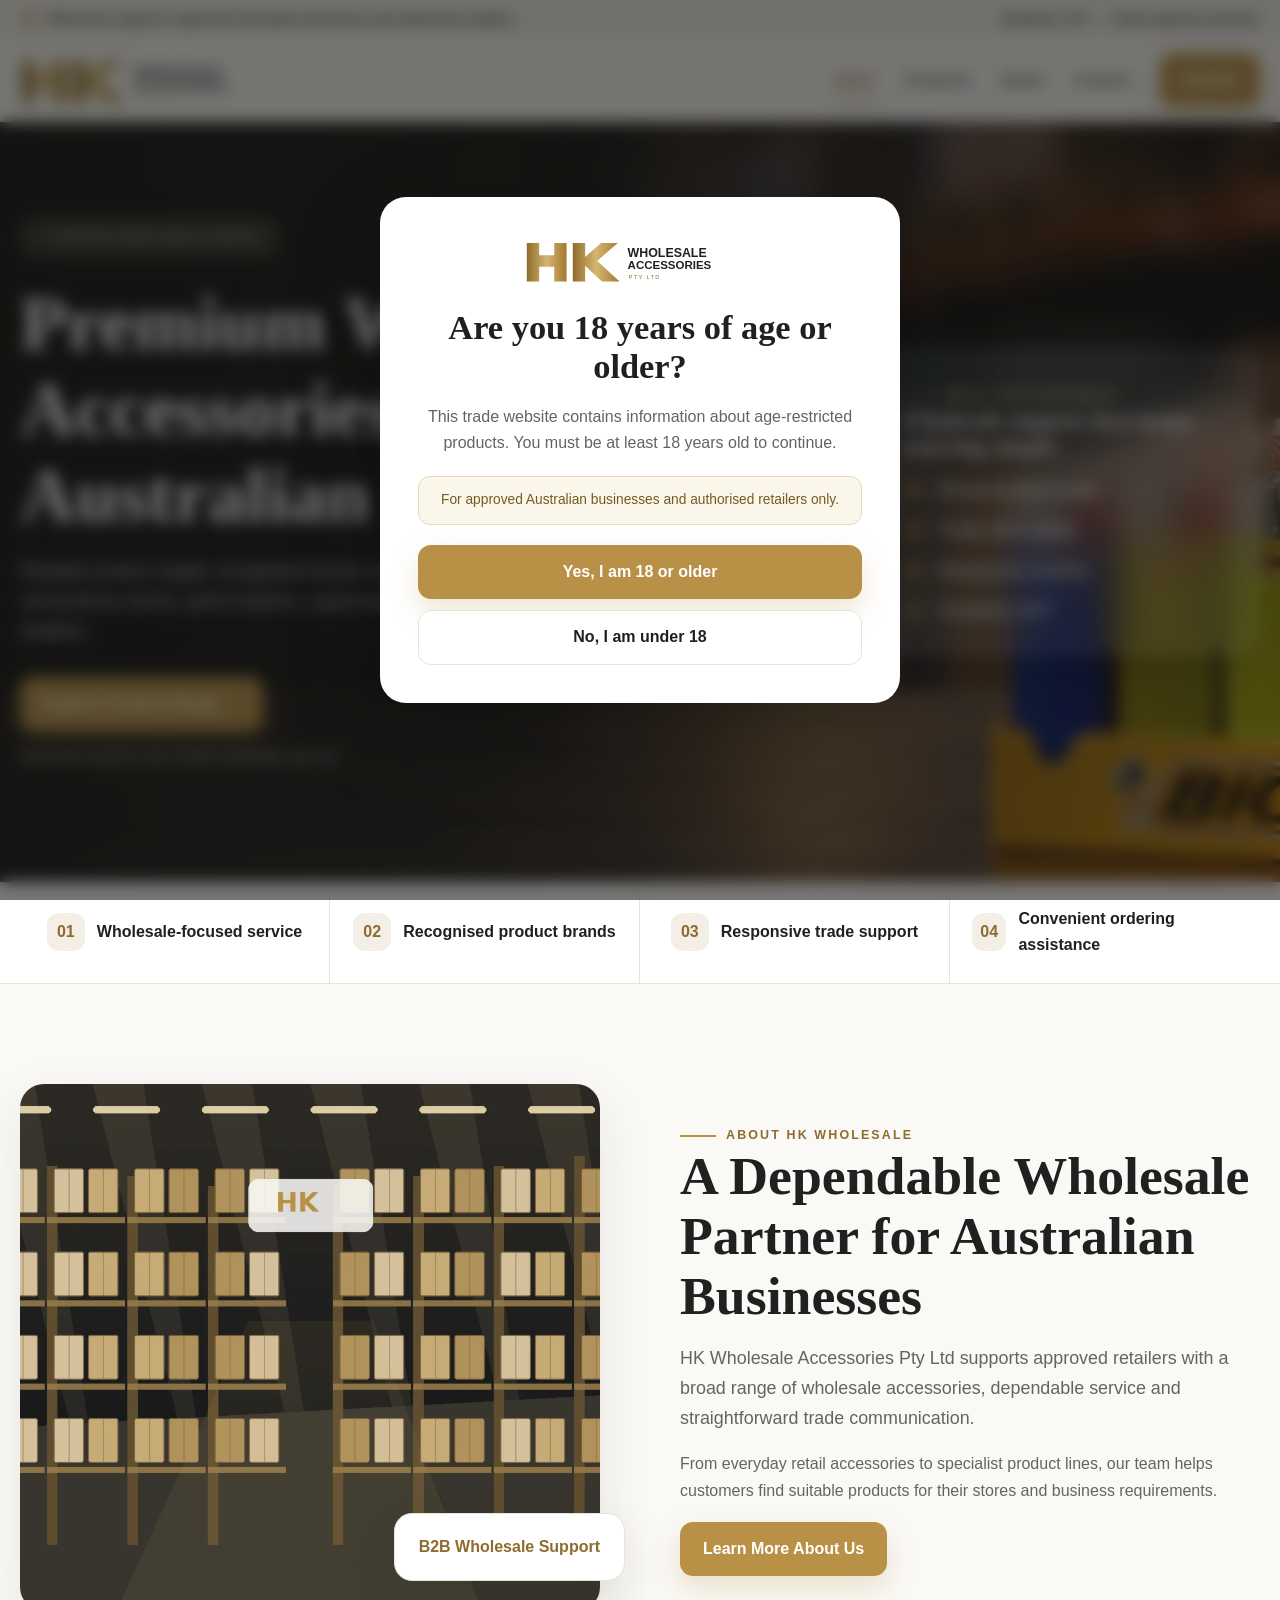
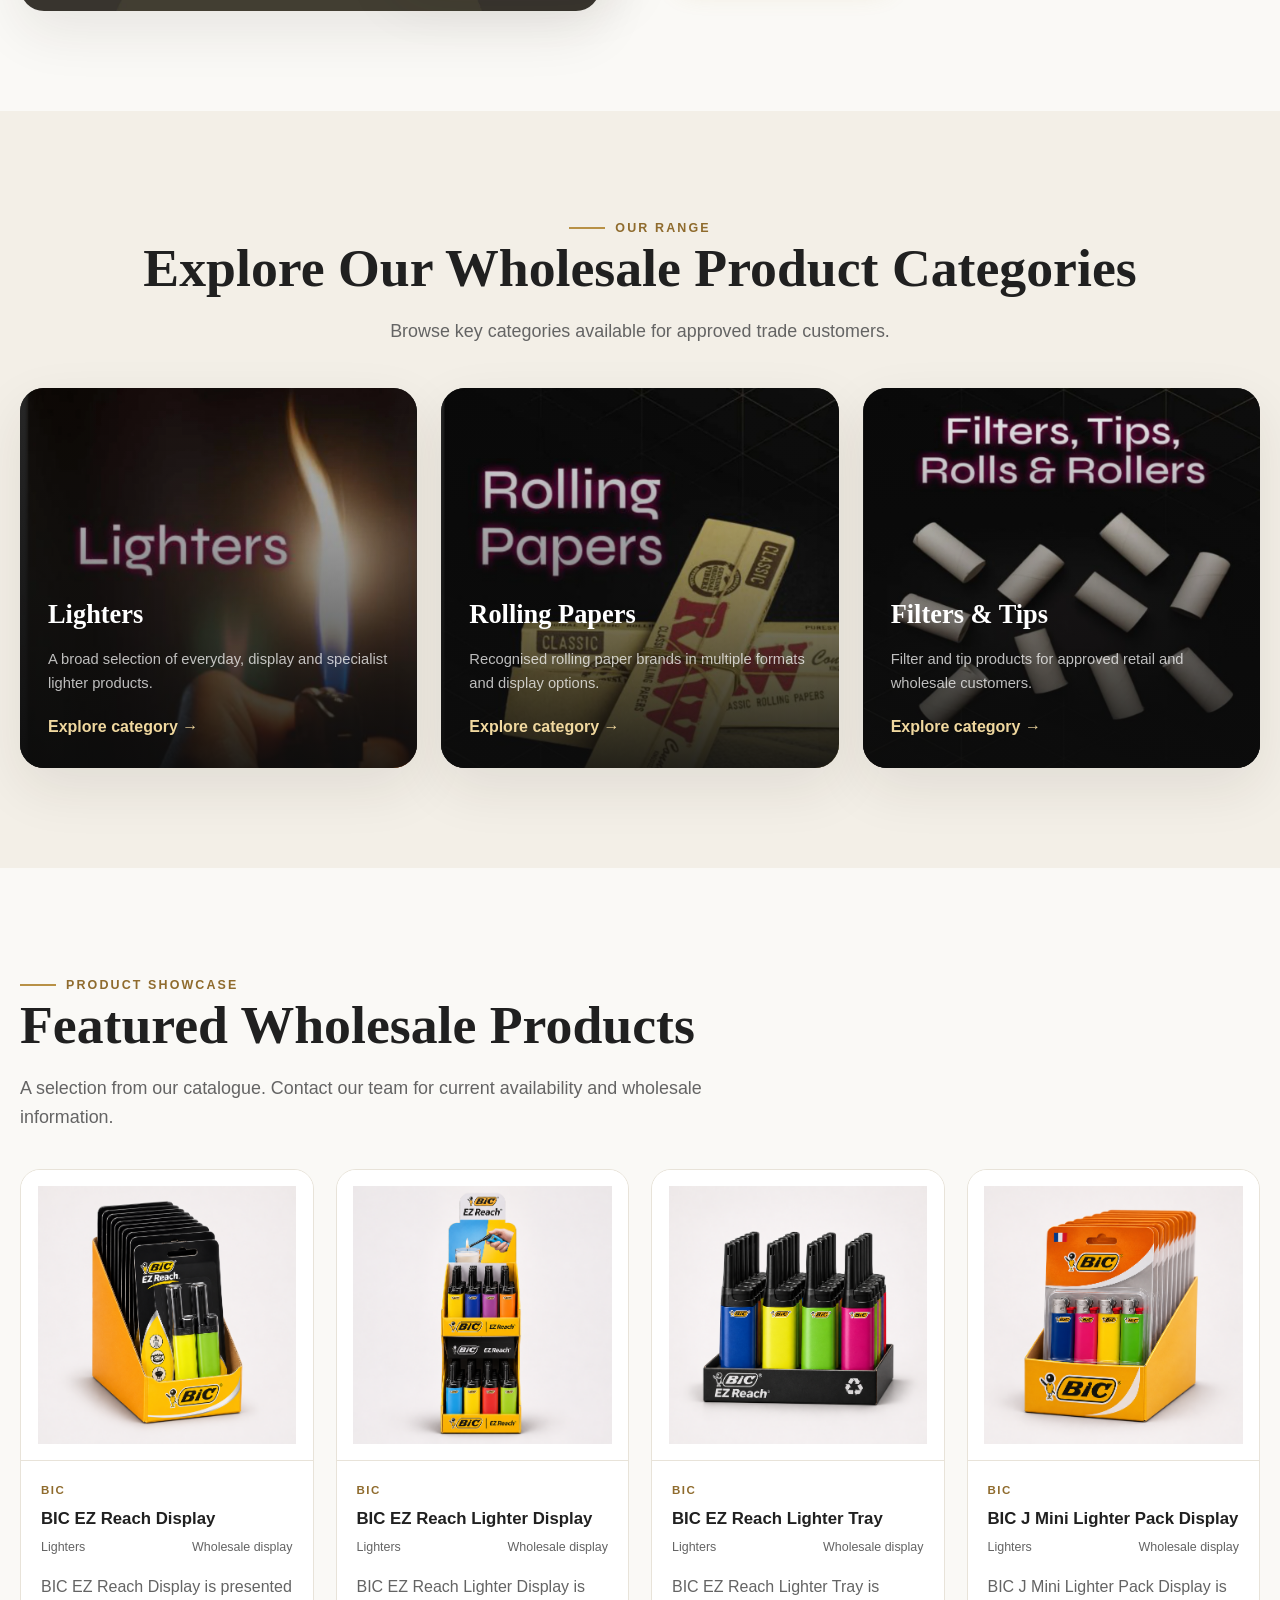
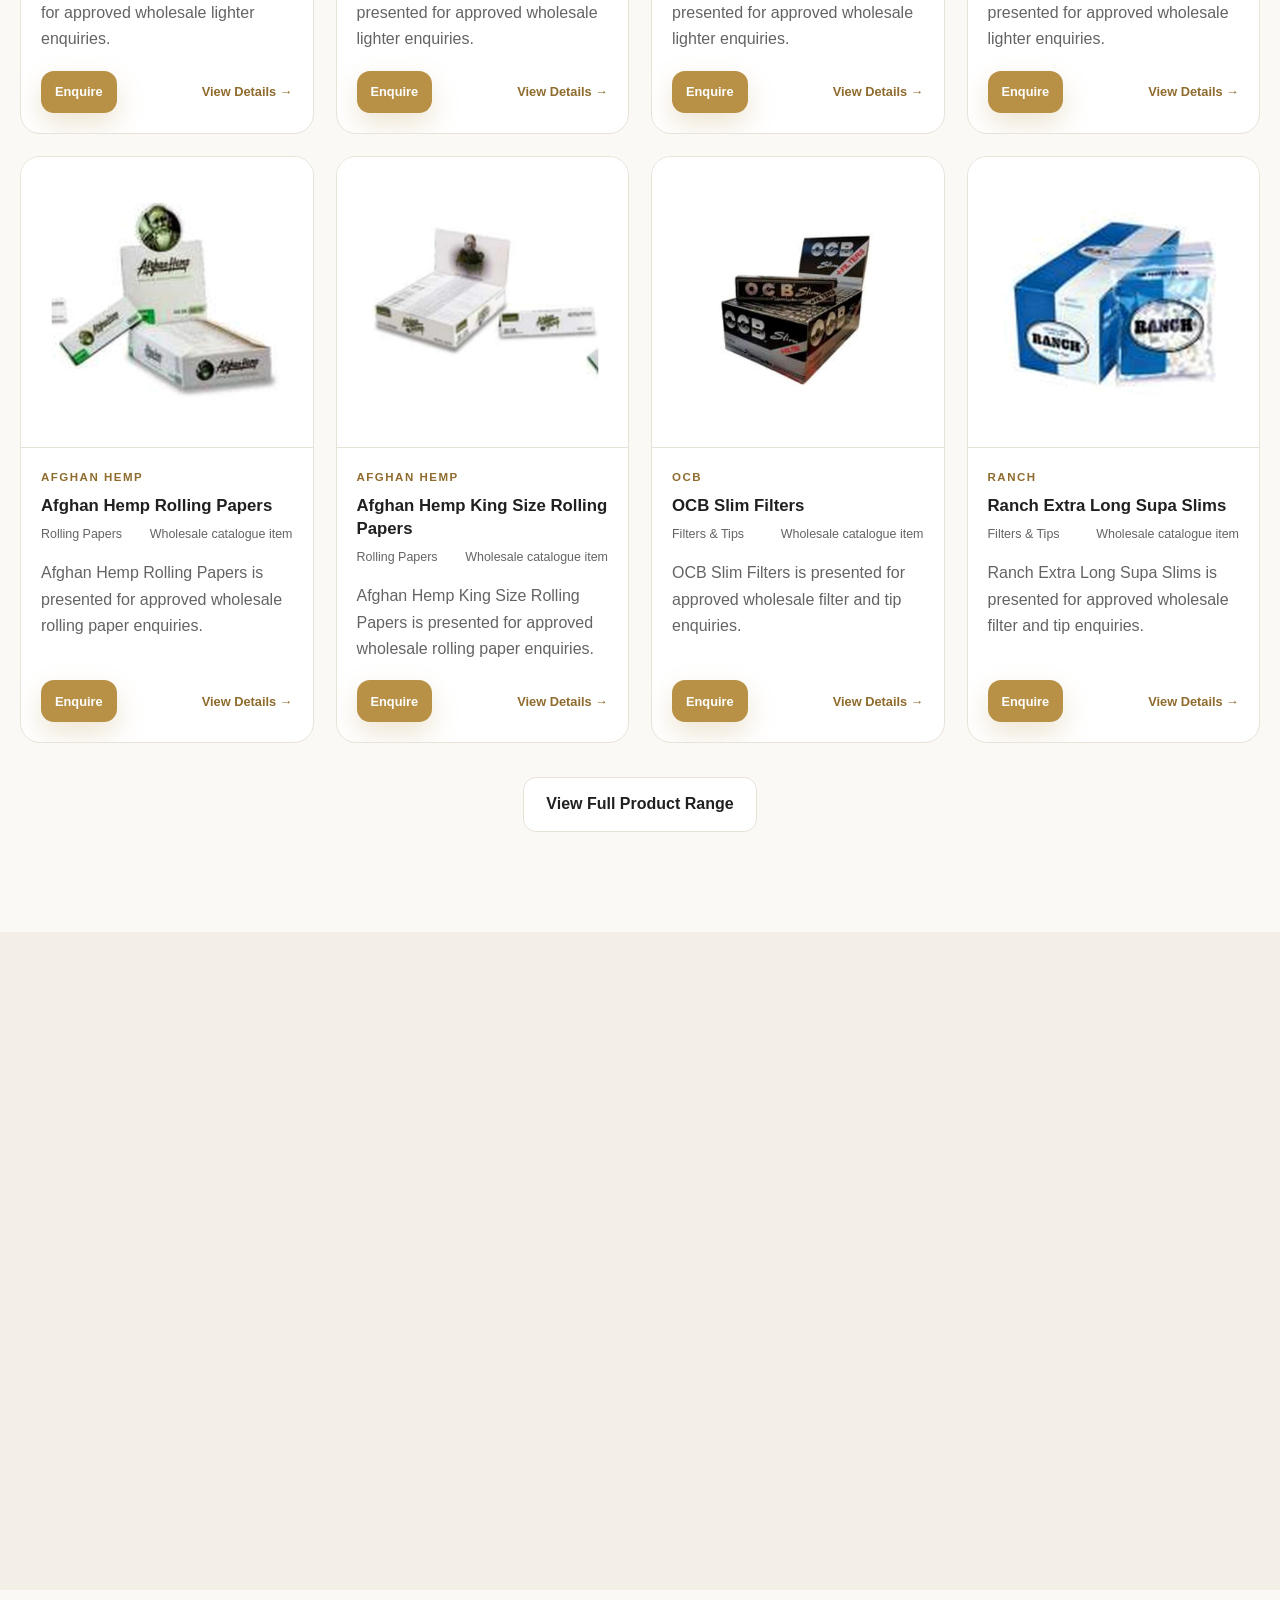
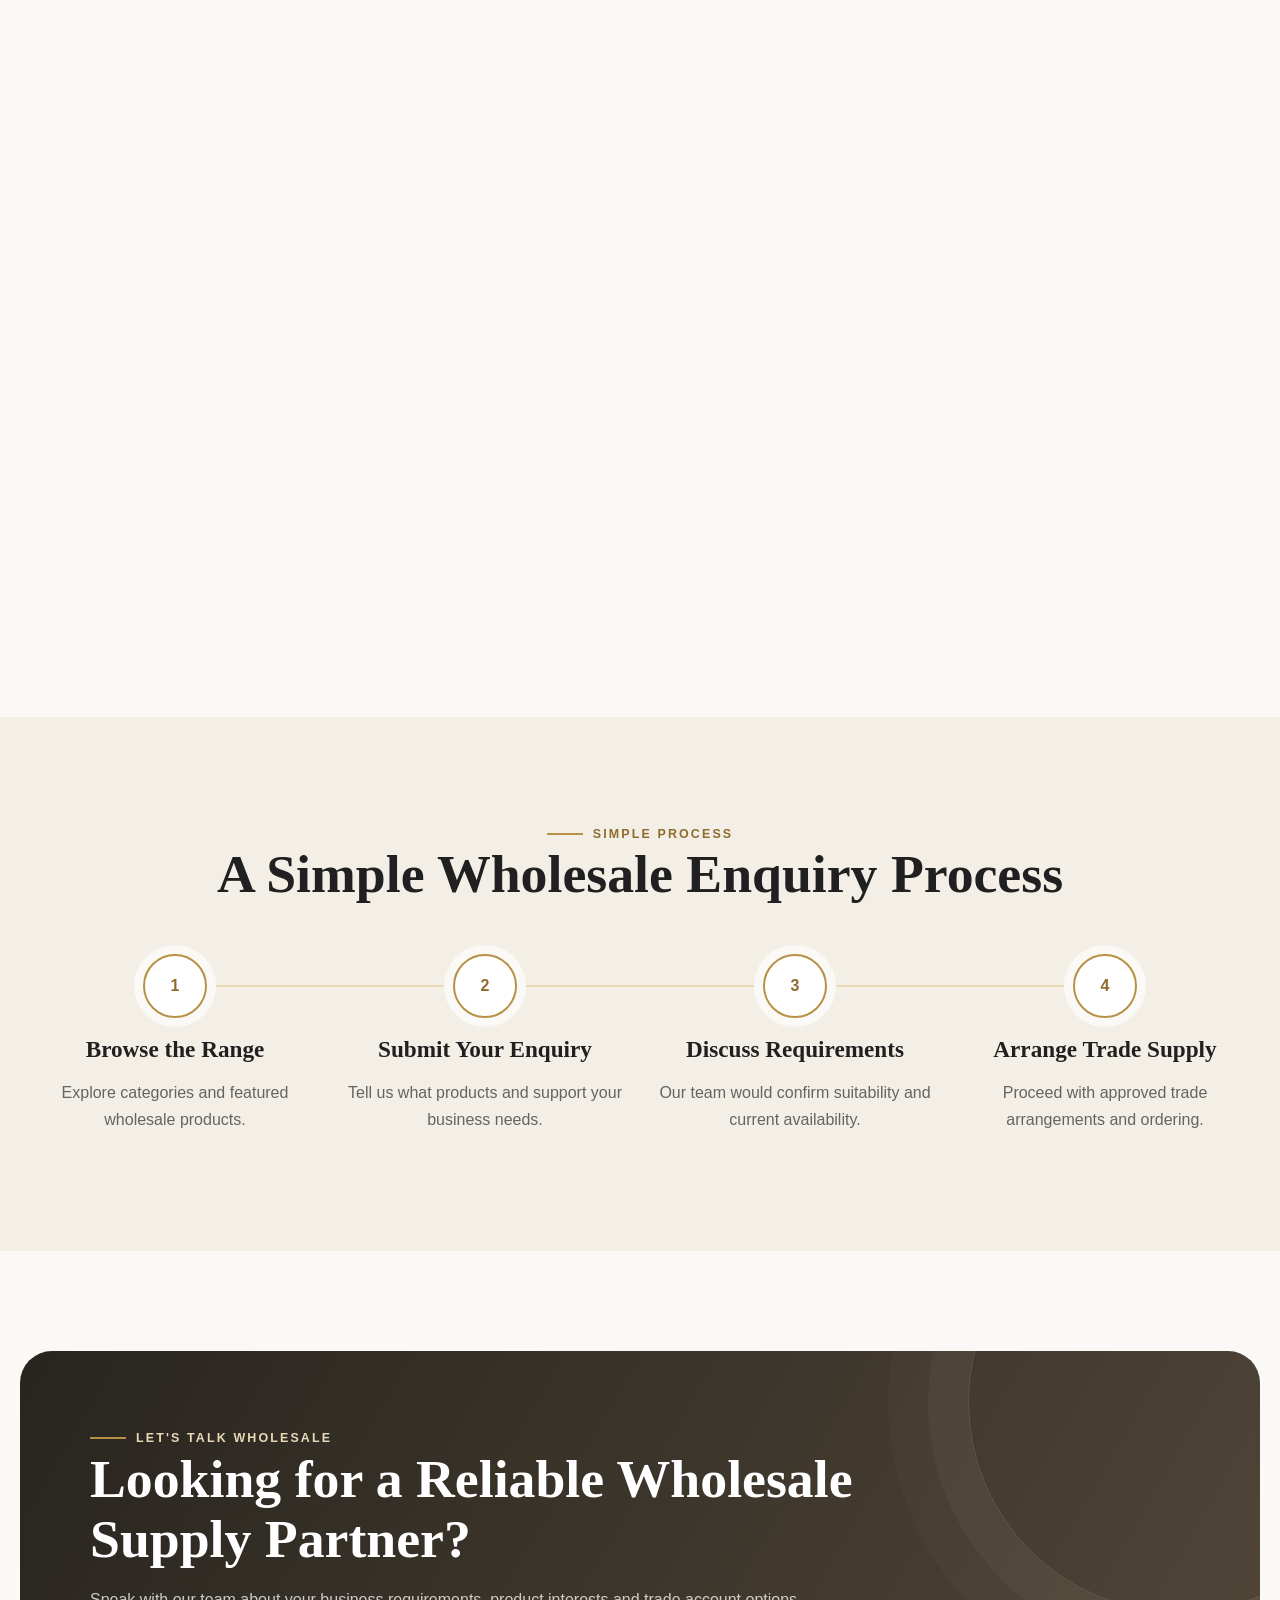
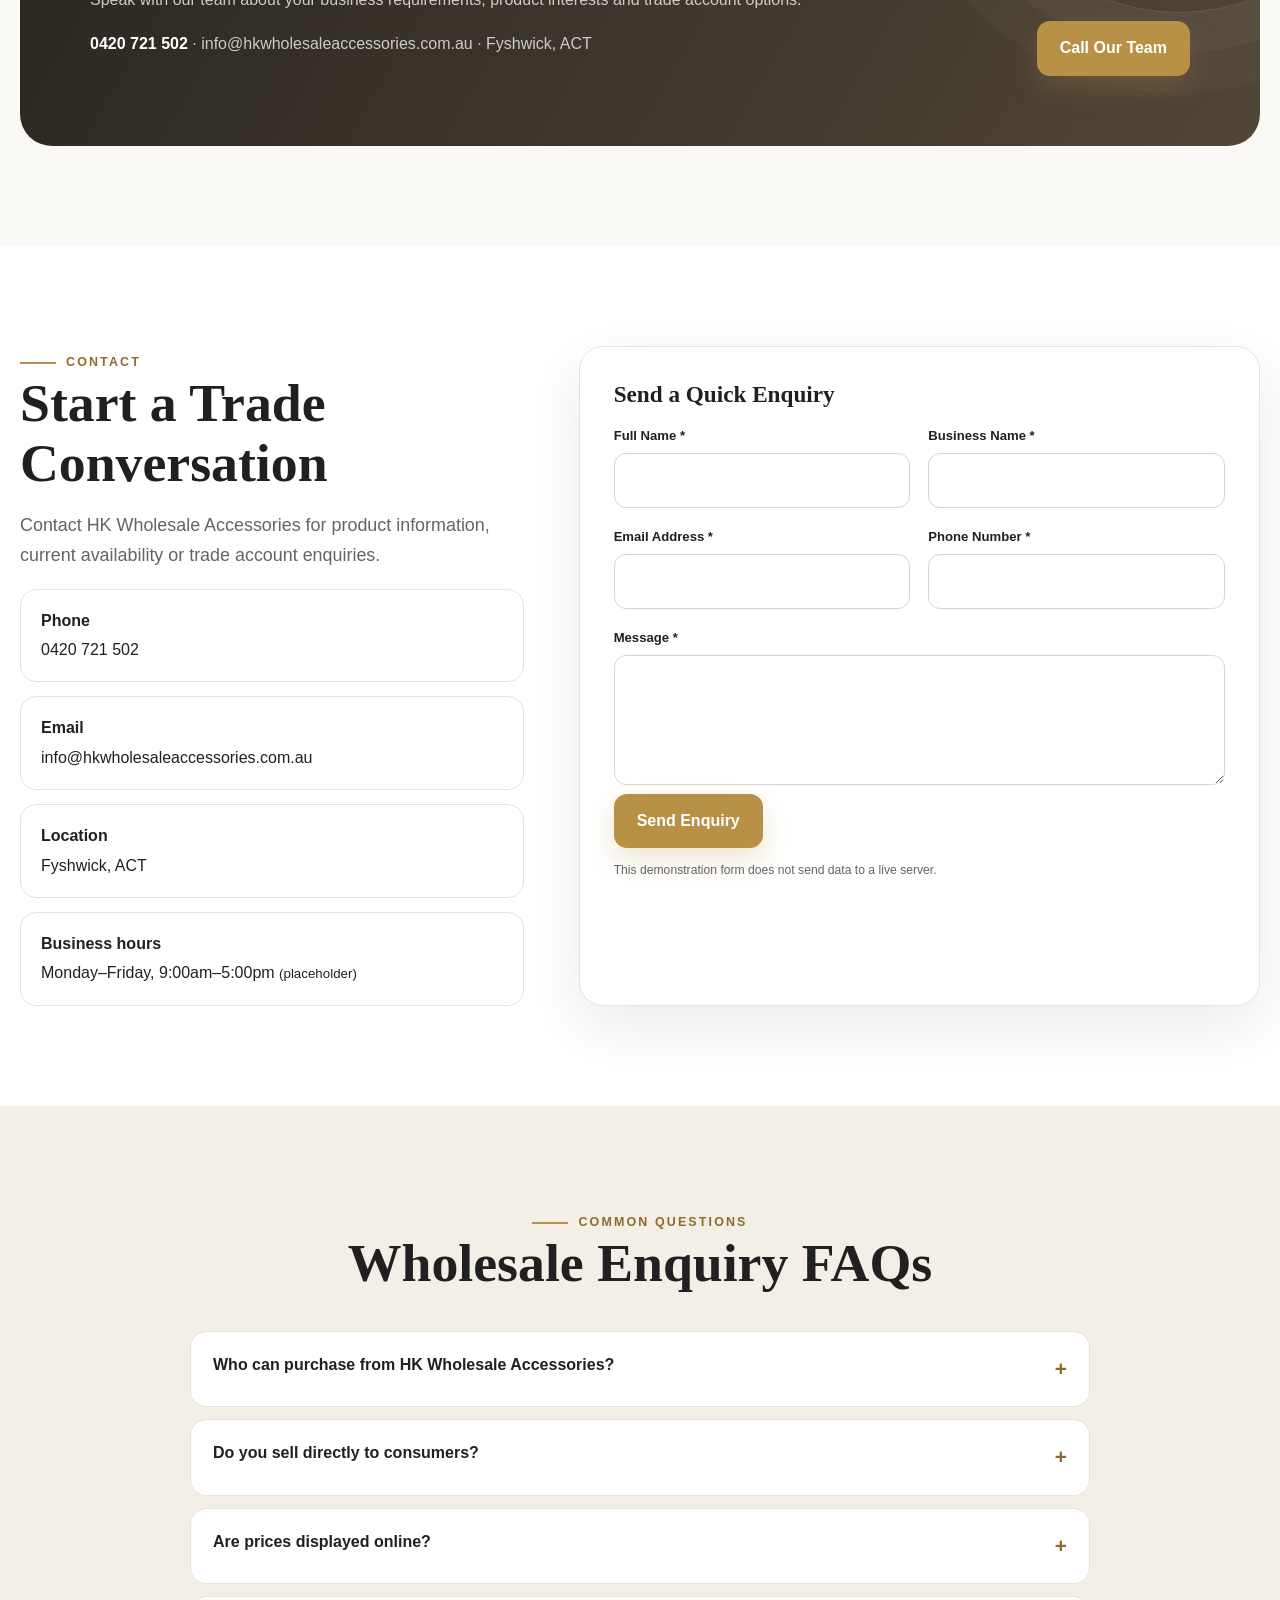
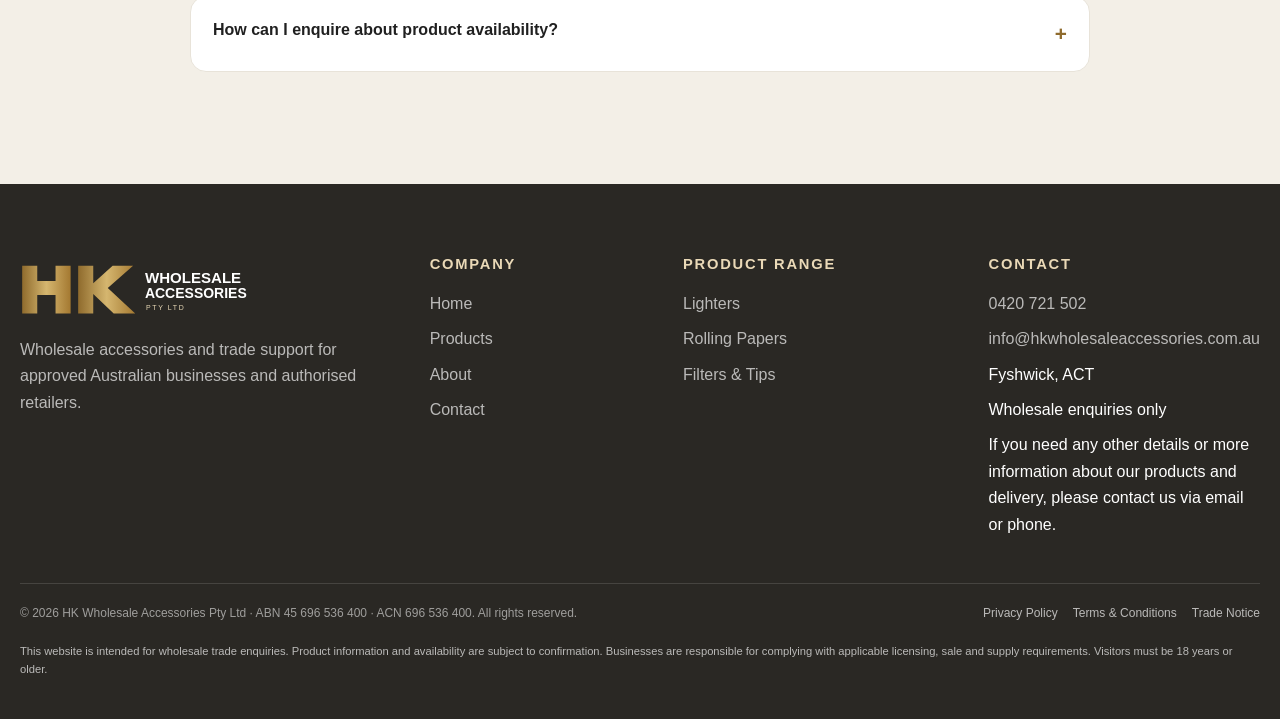
==== index.html @ e727f42b "trade account page remove" ====
<!doctype html><html lang="en-AU"><head><meta charset="utf-8"><meta name="viewport" content="width=device-width,initial-scale=1"><title>HK Wholesale Accessories | Wholesale Supplier in Fyshwick, ACT</title><meta name="description" content="Explore wholesale accessories and trade supply services from HK Wholesale Accessories Pty Ltd in Fyshwick, ACT."><meta property="og:title" content="HK Wholesale Accessories | Wholesale Supplier in Fyshwick, ACT"><meta property="og:description" content="Explore wholesale accessories and trade supply services from HK Wholesale Accessories Pty Ltd in Fyshwick, ACT."><meta property="og:type" content="website"><link rel="canonical" href="https://example.com/index.html"><link rel="icon" href="assets/images/branding/favicon.png"><link rel="stylesheet" href="assets/css/custom.css"><script defer src="assets/data/product-data.js"></script><script defer src="assets/js/form-validation.js"></script><script defer src="assets/js/product-modal.js"></script><script defer src="assets/js/products.js"></script><script defer src="assets/js/main.js"></script><script defer src="assets/js/age-gate.js"></script></head><body>
<div class="trade-bar"><div class="container"><div class="trade-bar-left"><svg class="shield" viewBox="0 0 24 24" fill="none" stroke="currentColor" stroke-width="2"><path d="M12 3l7 3v5c0 4.8-2.8 8.3-7 10-4.2-1.7-7-5.2-7-10V6l7-3z"/><path d="M9 12l2 2 4-4"/></svg><span>Wholesale supply for approved Australian businesses and authorised retailers.</span></div><div class="trade-bar-right"><span>Fyshwick, ACT</span><span>•</span><span>Trade enquiries welcome</span></div></div></div>
<header class="site-header"><div class="container nav-wrap"><a class="brand" href="index.html" aria-label="HK Wholesale Accessories home"><img src="assets/images/branding/hk-logo.svg" alt="HK Wholesale Accessories Pty Ltd"></a><nav class="desktop-nav" aria-label="Primary navigation"><a data-nav href="index.html">Home</a><a data-nav href="products.html">Products</a><a data-nav href="about.html">About</a><a data-nav href="contact.html">Contact</a><a class="btn btn-primary" href="tel:0420721502">Call Us</a></nav><button class="menu-toggle" type="button" aria-label="Open menu" aria-expanded="false"><span></span></button></div><nav class="mobile-nav" aria-label="Mobile navigation"><div class="container"><a data-nav href="index.html">Home</a><a data-nav href="products.html">Products</a><a data-nav href="about.html">About</a><a data-nav href="contact.html">Contact</a><a class="btn btn-primary" href="tel:0420721502">Call Us</a></div></nav></header>

<main><section class="hero"><div class="hero-bg" aria-hidden="true"></div><div class="container"><div class="hero-copy"><div class="hero-badge reveal">✦ Trusted Wholesale Supply</div><h1 class="reveal">Premium Wholesale Accessories for Australian Retailers</h1><p class="reveal">Reliable product supply, recognised brands and responsive trade support for convenience stores, petrol stations, supermarkets, newsagents and authorised retailers.</p><div class="hero-actions reveal"><a class="btn btn-primary" href="products.html">Explore Product Range →</a></div><p class="hero-note reveal">Wholesale enquiries only. Product availability may vary.</p></div><aside class="hero-card reveal-right"><span class="section-kicker" style="color:#f0d89f">Built for business</span><h3>Wholesale support that keeps sourcing simple.</h3><ul><li>Broad product range</li><li>Trade-only supply</li><li>Responsive service</li><li>Fyshwick, ACT</li></ul></aside></div></section>
<section class="trust-strip"><div class="container trust-grid"><div class="trust-item"><span class="trust-icon">01</span>Wholesale-focused service</div><div class="trust-item"><span class="trust-icon">02</span>Recognised product brands</div><div class="trust-item"><span class="trust-icon">03</span>Responsive trade support</div><div class="trust-item"><span class="trust-icon">04</span>Convenient ordering assistance</div></div></section>
<section class="section"><div class="container split"><div class="image-stack reveal-left"><img loading="lazy" src="assets/images/business/warehouse-interior.webp" alt="Organised wholesale warehouse interior"><div class="float-label">B2B Wholesale Support</div></div><div class="reveal-right"><span class="section-kicker">About HK Wholesale</span><h2>A Dependable Wholesale Partner for Australian Businesses</h2><p class="lead">HK Wholesale Accessories Pty Ltd supports approved retailers with a broad range of wholesale accessories, dependable service and straightforward trade communication.</p><p>From everyday retail accessories to specialist product lines, our team helps customers find suitable products for their stores and business requirements.</p><a class="btn btn-primary" href="about.html">Learn More About Us</a></div></div></section>
<section class="section cream-bg"><div class="container"><div class="text-center reveal"><span class="section-kicker">Our Range</span><h2>Explore Our Wholesale Product Categories</h2><p class="lead mx-auto">Browse key categories available for approved trade customers.</p></div><div class="grid grid-3" style="margin-top:42px">
<a class="category-card reveal" href="products.html?category=lighters"><img loading="lazy" src="assets/images/categories/lighters.webp" alt="Wholesale lighters"><div class="category-card-content"><h3>Lighters</h3><p>A broad selection of everyday, display and specialist lighter products.</p><span class="btn-link">Explore category <span>→</span></span></div></a>
<a class="category-card reveal" href="products.html?category=rolling-papers"><img loading="lazy" src="assets/images/categories/rolling-papers.webp" alt="Wholesale rolling papers"><div class="category-card-content"><h3>Rolling Papers</h3><p>Recognised rolling paper brands in multiple formats and display options.</p><span class="btn-link">Explore category <span>→</span></span></div></a>
<a class="category-card reveal" href="products.html?category=filters-tips"><img loading="lazy" src="assets/images/categories/filters-tips.webp" alt="Wholesale filters and tips"><div class="category-card-content"><h3>Filters &amp; Tips</h3><p>Filter and tip products for approved retail and wholesale customers.</p><span class="btn-link">Explore category <span>→</span></span></div></a>
</div></div></section>
<section class="section"><div class="container"><div class="reveal"><span class="section-kicker">Product showcase</span><h2>Featured Wholesale Products</h2><p class="lead">A selection from our catalogue. Contact our team for current availability and wholesale information.</p></div><div id="featured-products" class="product-grid" style="margin-top:36px"></div><div class="text-center" style="margin-top:34px"><a class="btn btn-secondary" href="products.html">View Full Product Range</a></div></div></section>
<section class="section cream-bg"><div class="container"><div class="text-center reveal"><span class="section-kicker">Why HK Wholesale</span><h2>Why Businesses Choose HK Wholesale Accessories</h2></div><div class="grid grid-4" style="margin-top:40px"><article class="feature-card reveal"><div class="feature-icon">✦</div><h3>Broad Product Selection</h3><p>Access a diverse range of wholesale accessories from recognised and in-demand brands.</p></article><article class="feature-card reveal"><div class="feature-icon">✓</div><h3>Reliable Trade Support</h3><p>Receive responsive assistance with product information, availability and wholesale enquiries.</p></article><article class="feature-card reveal"><div class="feature-icon">↗</div><h3>Convenient Ordering</h3><p>A straightforward trade enquiry process designed for busy retailers and business operators.</p></article><article class="feature-card reveal"><div class="feature-icon">∞</div><h3>Long-Term Relationships</h3><p>We focus on dependable service and professional relationships with our wholesale customers.</p></article></div></div></section>
<section class="section"><div class="container split"><div class="reveal-left"><span class="section-kicker">Who we support</span><h2>Supporting a Wide Range of Australian Retailers</h2><p class="lead">Our wholesale service is designed to support approved businesses with practical product sourcing, professional communication and reliable trade assistance.</p><div class="retailer-pills"><span>Convenience Stores</span><span>Petrol Stations</span><span>Independent Supermarkets</span><span>Newsagents</span><span>Licensed Retailers</span><span>Hospitality Businesses</span></div></div><div class="image-stack reveal-right"><img loading="lazy" src="assets/images/business/business-partnership.webp" alt="Professional wholesale business partnership"></div></div></section>
<section class="section cream-bg"><div class="container"><div class="text-center reveal"><span class="section-kicker">Simple process</span><h2>A Simple Wholesale Enquiry Process</h2></div><div class="steps" style="margin-top:50px"><div class="step reveal"><div class="step-num">1</div><h3>Browse the Range</h3><p>Explore categories and featured wholesale products.</p></div><div class="step reveal"><div class="step-num">2</div><h3>Submit Your Enquiry</h3><p>Tell us what products and support your business needs.</p></div><div class="step reveal"><div class="step-num">3</div><h3>Discuss Requirements</h3><p>Our team would confirm suitability and current availability.</p></div><div class="step reveal"><div class="step-num">4</div><h3>Arrange Trade Supply</h3><p>Proceed with approved trade arrangements and ordering.</p></div></div></div></section>
<section class="section"><div class="container"><div class="cta reveal-scale"><div class="cta-row"><div><span class="section-kicker" style="color:#e8d9b7">Let's talk wholesale</span><h2>Looking for a Reliable Wholesale Supply Partner?</h2><p>Speak with our team about your business requirements, product interests and trade account options.</p><p><strong style="color:white"><a href="tel:0420721502">0420 721 502</a></strong> · <a href="mailto:info@hkwholesaleaccessories.com.au">info@hkwholesaleaccessories.com.au</a> · Fyshwick, ACT</p></div><div class="cta-actions"><a class="btn btn-primary" href="tel:0420721502">Call Our Team</a></div></div></div></div></section>
<section class="section white-bg"><div class="container contact-grid"><div class="reveal-left"><span class="section-kicker">Contact</span><h2>Start a Trade Conversation</h2><p class="lead">Contact HK Wholesale Accessories for product information, current availability or trade account enquiries.</p><div class="contact-list"><div class="contact-item"><strong>Phone</strong><a href="tel:0420721502">0420 721 502</a></div><div class="contact-item"><strong>Email</strong><a href="mailto:info@hkwholesaleaccessories.com.au">info@hkwholesaleaccessories.com.au</a></div><div class="contact-item"><strong>Location</strong>Fyshwick, ACT</div><div class="contact-item"><strong>Business hours</strong>Monday–Friday, 9:00am–5:00pm <small>(placeholder)</small></div></div></div><form class="form-card demo-form reveal-right" data-success="Thank you. Your demonstration enquiry has been received."><h3>Send a Quick Enquiry</h3><div class="form-grid"><div class="field"><label for="home-name">Full Name *</label><input id="home-name" required><span class="error-text">Required.</span></div><div class="field"><label for="home-business">Business Name *</label><input id="home-business" required><span class="error-text">Required.</span></div><div class="field"><label for="home-email">Email Address *</label><input id="home-email" type="email" required><span class="error-text">Valid email required.</span></div><div class="field"><label for="home-phone">Phone Number *</label><input id="home-phone" required><span class="error-text">Required.</span></div><div class="field full"><label for="home-message">Message *</label><textarea id="home-message" required></textarea><span class="error-text">Required.</span></div></div><button class="btn btn-primary" type="submit">Send Enquiry</button><p class="form-note">This demonstration form does not send data to a live server.</p><div class="form-status" role="status"></div></form></div></section>
<section class="section cream-bg"><div class="container"><div class="text-center reveal"><span class="section-kicker">Common questions</span><h2>Wholesale Enquiry FAQs</h2></div><div class="faq" style="margin-top:38px"><div class="faq-item"><button class="faq-question" aria-expanded="false">Who can purchase from HK Wholesale Accessories?</button><div class="faq-answer"><p>Our wholesale service is intended for approved businesses, authorised retailers and suitable trade customers.</p></div></div><div class="faq-item"><button class="faq-question" aria-expanded="false">Do you sell directly to consumers?</button><div class="faq-answer"><p>No. This website is designed for wholesale and trade enquiries.</p></div></div><div class="faq-item"><button class="faq-question" aria-expanded="false">Are prices displayed online?</button><div class="faq-answer"><p>Wholesale prices are not displayed publicly. Contact our team for product and account information.</p></div></div><div class="faq-item"><button class="faq-question" aria-expanded="false">How can I enquire about product availability?</button><div class="faq-answer"><p>Browse the product range and use the trade enquiry button, call our team or email us.</p></div></div></div></div></section></main>

<footer class="site-footer"><div class="container"><div class="footer-grid"><div class="footer-brand"><img src="assets/images/branding/hk-logo-light.svg" alt="HK Wholesale Accessories"><p>Wholesale accessories and trade support for approved Australian businesses and authorised retailers.</p></div><div><h3>Company</h3><div class="footer-links"><a href="index.html">Home</a><a href="products.html">Products</a><a href="about.html">About</a><a href="contact.html">Contact</a></div></div><div><h3>Product range</h3><div class="footer-links"><a href="products.html?category=lighters">Lighters</a><a href="products.html?category=rolling-papers">Rolling Papers</a><a href="products.html?category=filters-tips">Filters &amp; Tips</a></div></div><div><h3>Contact</h3><div class="footer-links"><a href="tel:0420721502">0420 721 502</a><a href="mailto:info@hkwholesaleaccessories.com.au">info@hkwholesaleaccessories.com.au</a><span>Fyshwick, ACT</span><span>Wholesale enquiries only</span><span>If you need any other details or more information about our products and delivery, please contact us via email or phone.</span></div></div></div><div class="footer-bottom"><div>© 2026 HK Wholesale Accessories Pty Ltd · ABN 45 696 536 400 · ACN 696 536 400. All rights reserved.</div><div class="footer-legal"><a href="privacy-policy.html">Privacy Policy</a><a href="terms-and-conditions.html">Terms &amp; Conditions</a><a href="trade-notice.html">Trade Notice</a></div></div><p style="font-size:.7rem;margin-top:18px">This website is intended for wholesale trade enquiries. Product information and availability are subject to confirmation. Businesses are responsible for complying with applicable licensing, sale and supply requirements. Visitors must be 18 years or older.</p></div></footer><button class="back-top" type="button" aria-label="Back to top">↑</button>
</body></html>
---- assets/css/custom.css ----
:root{--ivory:#faf9f6;--white:#fff;--cream:#f3efe7;--charcoal:#202020;--muted:#646464;--gold:#b89146;--gold-dark:#8f6b2d;--gold-light:#e8d9b7;--border:#e8e3d9;--green:#2f7354;--red:#b44343;--shadow:0 20px 55px rgba(40,34,23,.09);--radius:24px;--serif:Georgia,'Times New Roman',serif;--sans:Arial,'Helvetica Neue',sans-serif}
*{box-sizing:border-box}html{scroll-behavior:smooth}body{margin:0;background:var(--ivory);color:var(--charcoal);font-family:var(--sans);line-height:1.65;overflow-x:hidden}body.is-locked{overflow:hidden}img{display:block;max-width:100%}a{color:inherit;text-decoration:none}button,input,select,textarea{font:inherit}button{cursor:pointer}.container{width:min(1280px,calc(100% - 40px));margin-inline:auto}.section{padding:100px 0}.section-sm{padding:70px 0}.section-kicker{display:inline-flex;align-items:center;gap:10px;color:var(--gold-dark);font-size:.78rem;font-weight:800;text-transform:uppercase;letter-spacing:.17em}.section-kicker:before{content:'';width:36px;height:2px;background:var(--gold)}h1,h2,h3{font-family:var(--serif);line-height:1.12;margin:0 0 18px}h1{font-size:clamp(2.8rem,6vw,5.7rem)}h2{font-size:clamp(2.15rem,4.2vw,3.8rem)}h3{font-size:1.45rem}p{margin:0 0 18px;color:var(--muted)}.lead{font-size:1.12rem;max-width:720px}.muted{color:var(--muted)}.text-center{text-align:center}.mx-auto{margin-inline:auto}.gold{color:var(--gold-dark)}
.btn{display:inline-flex;align-items:center;justify-content:center;gap:10px;min-height:50px;padding:13px 22px;border-radius:13px;border:1px solid transparent;font-weight:800;transition:.25s ease;white-space:nowrap}.btn:hover{transform:translateY(-2px)}.btn-primary{background:var(--gold);color:white;box-shadow:0 12px 28px rgba(184,145,70,.24)}.btn-primary:hover{background:var(--gold-dark)}.btn-secondary{background:white;border-color:var(--border);color:var(--charcoal)}.btn-secondary:hover{border-color:var(--gold);color:var(--gold-dark)}.btn-dark{background:var(--charcoal);color:white}.btn-link{padding:0;border:0;background:none;color:var(--gold-dark);font-weight:800}.btn-link span{display:inline-block;transition:.2s}.btn-link:hover span{transform:translateX(5px)}
.trade-bar{background:var(--cream);border-bottom:1px solid var(--border);font-size:.78rem;font-weight:700}.trade-bar .container{min-height:38px;display:flex;justify-content:space-between;align-items:center;gap:20px}.trade-bar-left,.trade-bar-right{display:flex;align-items:center;gap:9px}.shield{width:19px;height:19px;color:var(--gold-dark)}
.site-header{position:sticky;top:0;z-index:1000;background:rgba(250,249,246,.88);backdrop-filter:blur(18px);border-bottom:1px solid transparent;transition:.25s}.site-header.scrolled{background:rgba(255,255,255,.95);border-color:var(--border);box-shadow:0 8px 28px rgba(32,32,32,.06)}.nav-wrap{height:82px;display:flex;align-items:center;justify-content:space-between;gap:30px}.brand img{width:255px;height:auto}.desktop-nav{display:flex;align-items:center;gap:30px}.desktop-nav a:not(.btn){font-size:.94rem;font-weight:700;color:#454545;position:relative}.desktop-nav a:not(.btn):after{content:'';position:absolute;left:0;right:100%;bottom:-9px;height:2px;background:var(--gold);transition:.25s}.desktop-nav a.active,.desktop-nav a:hover{color:var(--gold-dark)}.desktop-nav a.active:after,.desktop-nav a:hover:after{right:0}.menu-toggle{display:none;width:48px;height:48px;border:1px solid var(--border);background:white;border-radius:12px;align-items:center;justify-content:center}.menu-toggle span,.menu-toggle span:before,.menu-toggle span:after{display:block;width:22px;height:2px;background:var(--charcoal);position:relative;transition:.25s}.menu-toggle span:before,.menu-toggle span:after{content:'';position:absolute;left:0}.menu-toggle span:before{top:-7px}.menu-toggle span:after{top:7px}.menu-toggle.open span{background:transparent}.menu-toggle.open span:before{top:0;transform:rotate(45deg)}.menu-toggle.open span:after{top:0;transform:rotate(-45deg)}.mobile-nav{display:none;position:fixed;inset:120px 0 auto;background:white;border-bottom:1px solid var(--border);padding:24px;box-shadow:var(--shadow);transform:translateY(-20px);opacity:0;pointer-events:none;transition:.25s}.mobile-nav.open{transform:none;opacity:1;pointer-events:auto}.mobile-nav a{display:block;padding:14px 0;border-bottom:1px solid var(--border);font-weight:750}.mobile-nav .btn{margin-top:18px;width:100%}
.hero{min-height:760px;position:relative;display:grid;align-items:center;overflow:hidden;background:#23211d}.hero-bg{position:absolute;inset:-4%;background:url('../images/hero/home-hero-background.png') center/cover no-repeat;animation:heroZoom 18s ease-in-out infinite alternate}.hero:after{content:'';position:absolute;inset:0;background:linear-gradient(90deg,rgba(17,17,15,.86) 0%,rgba(23,22,18,.66) 48%,rgba(23,22,18,.24) 100%)}.hero .container{position:relative;z-index:2;display:grid;grid-template-columns:1.25fr .75fr;gap:70px;align-items:center}.hero-copy{max-width:780px;color:white}.hero-copy h1{color:white;text-shadow:0 4px 18px rgba(0,0,0,.24)}.hero-copy p{color:rgba(255,255,255,.8);font-size:1.13rem;max-width:670px}.hero-badge{display:inline-flex;align-items:center;gap:10px;padding:9px 14px;border:1px solid rgba(232,217,183,.55);border-radius:99px;background:rgba(255,255,255,.1);backdrop-filter:blur(12px);color:#f2dfb3;font-weight:800;text-transform:uppercase;letter-spacing:.12em;font-size:.72rem;margin-bottom:24px}.hero-actions{display:flex;gap:14px;flex-wrap:wrap;margin:30px 0 15px}.hero-note{font-size:.82rem!important}.hero-card{justify-self:end;width:min(100%,390px);padding:30px;border:1px solid rgba(255,255,255,.22);background:rgba(255,255,255,.12);backdrop-filter:blur(18px);border-radius:24px;box-shadow:0 24px 70px rgba(0,0,0,.25);color:white;animation:floatCard 5s ease-in-out infinite}.hero-card h3{color:white}.hero-card ul{list-style:none;padding:0;margin:0;display:grid;gap:14px}.hero-card li{display:flex;gap:12px;align-items:center;color:rgba(255,255,255,.86);font-weight:650}.hero-card li:before{content:'✓';display:grid;place-items:center;width:26px;height:26px;border-radius:50%;background:rgba(184,145,70,.26);color:#f4d993;font-weight:900}@keyframes heroZoom{to{transform:scale(1.06)}}@keyframes floatCard{50%{transform:translateY(-10px)}}
.page-hero{min-height:420px;position:relative;display:grid;align-items:center;overflow:hidden;background:#28251f;color:white}.page-hero .bg{position:absolute;inset:0;background:center/cover no-repeat}.page-hero:after{content:'';position:absolute;inset:0;background:linear-gradient(90deg,rgba(20,19,17,.83),rgba(20,19,17,.42))}.page-hero .container{position:relative;z-index:2}.page-hero h1{font-size:clamp(2.8rem,5.5vw,5rem);color:white}.page-hero p{color:rgba(255,255,255,.8);max-width:720px;font-size:1.08rem}.breadcrumbs{display:flex;gap:9px;align-items:center;font-size:.82rem;color:#ead9b7;font-weight:750;margin-bottom:18px}
.trust-strip{background:white;border-bottom:1px solid var(--border)}.trust-grid{display:grid;grid-template-columns:repeat(4,1fr)}.trust-item{padding:24px 22px;display:flex;align-items:center;justify-content:center;gap:12px;font-weight:750;border-right:1px solid var(--border)}.trust-item:last-child{border:0}.trust-icon{width:38px;height:38px;border-radius:12px;background:var(--cream);display:grid;place-items:center;color:var(--gold-dark);font-weight:900}
.split{display:grid;grid-template-columns:1fr 1fr;gap:80px;align-items:center}.image-stack{position:relative}.image-stack>img{width:100%;aspect-ratio:1.1;object-fit:cover;border-radius:var(--radius);box-shadow:var(--shadow)}.float-label{position:absolute;right:-25px;bottom:30px;background:white;padding:20px 24px;border:1px solid var(--border);border-radius:18px;box-shadow:var(--shadow);font-weight:850;color:var(--gold-dark)}
.grid{display:grid;gap:24px}.grid-3{grid-template-columns:repeat(3,1fr)}.grid-4{grid-template-columns:repeat(4,1fr)}.category-card{position:relative;min-height:380px;border-radius:24px;overflow:hidden;background:#222;color:white;box-shadow:var(--shadow)}.category-card img{position:absolute;inset:0;width:100%;height:100%;object-fit:cover;transition:.55s}.category-card:after{content:'';position:absolute;inset:0;background:linear-gradient(180deg,rgba(12,12,12,.03),rgba(12,12,12,.9))}.category-card-content{position:absolute;inset:auto 0 0;z-index:2;padding:28px}.category-card h3{color:white;font-size:1.65rem}.category-card p{color:rgba(255,255,255,.73);font-size:.92rem}.category-card .btn-link{color:#f0d89f}.category-card:hover img{transform:scale(1.07)}.category-card:hover{outline:2px solid var(--gold-light);outline-offset:3px}
.product-grid{display:grid;grid-template-columns:repeat(4,1fr);gap:22px}.product-card{background:white;border:1px solid var(--border);border-radius:20px;overflow:hidden;transition:.28s;display:flex;flex-direction:column;min-width:0}.product-card:hover{transform:translateY(-7px);border-color:var(--gold-light);box-shadow:var(--shadow)}.product-image{aspect-ratio:1/1;background:#fff;padding:16px;overflow:hidden;border-bottom:1px solid var(--border)}.product-image img{width:100%;height:100%;object-fit:contain;transition:.35s}.product-card:hover .product-image img{transform:scale(1.045)}.product-body{padding:20px;display:flex;flex-direction:column;flex:1}.brand-label{font-size:.72rem;text-transform:uppercase;letter-spacing:.13em;font-weight:850;color:var(--gold-dark)}.product-card h3{font-family:var(--sans);font-size:1.05rem;line-height:1.35;margin:8px 0 6px}.product-meta{display:flex;justify-content:space-between;gap:10px;color:var(--muted);font-size:.78rem;margin-bottom:16px}.product-actions{display:flex;align-items:center;justify-content:space-between;gap:10px;margin-top:auto}.product-actions .btn{min-height:42px;padding:9px 13px;font-size:.8rem}.product-actions .btn-link{font-size:.8rem}.product-empty{grid-column:1/-1;text-align:center;padding:70px 20px;background:white;border:1px dashed var(--gold-light);border-radius:20px}
.feature-card{padding:30px;background:white;border:1px solid var(--border);border-radius:20px;transition:.25s}.feature-card:hover{transform:translateY(-5px);box-shadow:var(--shadow);border-color:var(--gold-light)}.feature-icon{width:55px;height:55px;border-radius:16px;background:var(--cream);display:grid;place-items:center;color:var(--gold-dark);font-weight:900;font-size:1.25rem;margin-bottom:20px}.cream-bg{background:var(--cream)}.white-bg{background:white}.retailer-pills{display:flex;flex-wrap:wrap;gap:12px}.retailer-pills span{padding:11px 15px;background:white;border:1px solid var(--border);border-radius:99px;font-weight:750}.steps{display:grid;grid-template-columns:repeat(4,1fr);position:relative}.steps:before{content:'';position:absolute;left:12%;right:12%;top:31px;height:2px;background:var(--gold-light)}.step{position:relative;text-align:center;padding:0 18px}.step-num{position:relative;z-index:2;width:64px;height:64px;border-radius:50%;display:grid;place-items:center;margin:0 auto 18px;background:white;border:2px solid var(--gold);font-weight:900;color:var(--gold-dark);box-shadow:0 0 0 9px var(--ivory)}
.cta{position:relative;overflow:hidden;border-radius:32px;background:linear-gradient(120deg,#28251f,#514638);color:white;padding:70px}.cta:before{content:'';position:absolute;width:420px;height:420px;border:1px solid rgba(232,217,183,.16);border-radius:50%;right:-130px;top:-160px;box-shadow:0 0 0 40px rgba(232,217,183,.04),0 0 0 80px rgba(232,217,183,.025)}.cta>*{position:relative}.cta h2{color:white}.cta p{color:rgba(255,255,255,.75)}.cta-row{display:flex;justify-content:space-between;gap:40px;align-items:end}.cta-actions{display:flex;gap:12px;flex-wrap:wrap}
.contact-grid{display:grid;grid-template-columns:.85fr 1.15fr;gap:55px}.contact-list{display:grid;gap:14px}.contact-item{padding:18px 20px;background:white;border:1px solid var(--border);border-radius:16px}.contact-item strong{display:block;margin-bottom:3px}.form-card{background:white;border:1px solid var(--border);padding:34px;border-radius:24px;box-shadow:var(--shadow)}.form-grid{display:grid;grid-template-columns:1fr 1fr;gap:18px}.field.full{grid-column:1/-1}.field label{display:block;font-size:.82rem;font-weight:800;margin-bottom:7px}.field input,.field select,.field textarea{width:100%;border:1px solid #d9d4ca;border-radius:12px;background:#fff;padding:13px 14px;outline:none;transition:.2s;color:var(--charcoal)}.field textarea{min-height:130px;resize:vertical}.field input:focus,.field select:focus,.field textarea:focus{border-color:var(--gold);box-shadow:0 0 0 4px rgba(184,145,70,.12)}.field.invalid input,.field.invalid select,.field.invalid textarea{border-color:var(--red)}.error-text{display:none;color:var(--red);font-size:.75rem;margin-top:5px}.field.invalid .error-text{display:block}.checkbox-row{display:flex;gap:10px;align-items:flex-start}.checkbox-row input{margin-top:5px}.form-note{font-size:.76rem;margin-top:12px}.form-status{display:none;margin-top:18px;padding:16px;border-radius:12px}.form-status.success{display:block;background:#e9f4ee;color:var(--green);border:1px solid #bddaca}.form-status.error{display:block;background:#fff0f0;color:var(--red);border:1px solid #efc1c1}
.filters-panel{background:white;border:1px solid var(--border);border-radius:22px;padding:22px;margin-top:-52px;position:relative;z-index:3;box-shadow:var(--shadow)}.search-row{display:grid;grid-template-columns:1fr 240px;gap:14px}.search-box{position:relative}.search-box input,.brand-select{width:100%;height:52px;padding:0 16px;border:1px solid var(--border);border-radius:12px;background:var(--ivory);outline:none}.search-box input:focus,.brand-select:focus{border-color:var(--gold);box-shadow:0 0 0 4px rgba(184,145,70,.1)}.filter-buttons{display:flex;flex-wrap:wrap;gap:9px;margin-top:15px}.filter-btn{padding:9px 14px;border:1px solid var(--border);border-radius:99px;background:white;font-weight:750;font-size:.82rem}.filter-btn:hover,.filter-btn.active{background:var(--charcoal);color:white;border-color:var(--charcoal)}.results-meta{display:flex;justify-content:space-between;align-items:center;margin:28px 0 18px;font-size:.86rem;color:var(--muted)}
.values-grid{display:grid;grid-template-columns:repeat(4,1fr);gap:20px}.value-card{padding:28px;border:1px solid var(--border);border-radius:20px;background:white}.map-placeholder{min-height:390px;border-radius:24px;background:linear-gradient(135deg,#eee8dc,#ddd0b7);border:1px solid var(--border);display:grid;place-items:center;text-align:center;padding:30px;position:relative;overflow:hidden}.map-placeholder:before,.map-placeholder:after{content:'';position:absolute;background:rgba(184,145,70,.17)}.map-placeholder:before{width:130%;height:2px;transform:rotate(24deg)}.map-placeholder:after{height:130%;width:2px;transform:rotate(18deg)}.map-pin{width:78px;height:78px;border-radius:50% 50% 50% 0;background:var(--gold);transform:rotate(-45deg);display:grid;place-items:center;margin:0 auto 30px;box-shadow:var(--shadow)}.map-pin span{transform:rotate(45deg);color:white;font-weight:900}
.faq{max-width:900px;margin:auto}.faq-item{background:white;border:1px solid var(--border);border-radius:16px;margin-bottom:12px;overflow:hidden}.faq-question{width:100%;background:none;border:0;padding:20px 22px;display:flex;justify-content:space-between;text-align:left;font-weight:850;color:var(--charcoal)}.faq-question:after{content:'+';font-size:1.3rem;color:var(--gold-dark);transition:.2s}.faq-question[aria-expanded='true']:after{transform:rotate(45deg)}.faq-answer{max-height:0;overflow:hidden;transition:max-height .3s ease}.faq-answer p{padding:0 22px 20px;margin:0}
.modal-overlay,.age-gate{position:fixed;inset:0;z-index:3000;background:rgba(22,22,20,.58);backdrop-filter:blur(8px);display:flex;align-items:center;justify-content:center;padding:22px;opacity:0;visibility:hidden;transition:.22s}.modal-overlay.open,.age-gate.open{opacity:1;visibility:visible}.modal{width:min(850px,100%);max-height:90vh;overflow:auto;background:white;border-radius:24px;box-shadow:0 30px 90px rgba(0,0,0,.28);transform:translateY(12px) scale(.98);transition:.22s;position:relative}.modal-overlay.open .modal,.age-gate.open .age-card{transform:none}.modal-close{position:absolute;right:16px;top:16px;width:42px;height:42px;border:1px solid var(--border);background:white;border-radius:50%;font-size:1.35rem;z-index:2}.modal-body{padding:34px}.product-modal-grid{display:grid;grid-template-columns:.9fr 1.1fr;gap:34px;align-items:center}.product-modal-grid img{width:100%;aspect-ratio:1/1;object-fit:contain;border:1px solid var(--border);border-radius:18px;background:white}.detail-list{display:grid;grid-template-columns:1fr 1fr;gap:10px;margin:20px 0}.detail-list div{background:var(--cream);padding:12px;border-radius:10px;font-size:.82rem}.detail-list strong{display:block;color:var(--charcoal)}
.age-card{width:min(520px,100%);background:white;border-radius:26px;padding:38px;text-align:center;box-shadow:0 30px 90px rgba(0,0,0,.3);transform:translateY(12px) scale(.98);transition:.22s}.age-card img{width:230px;margin:0 auto 22px}.age-card h2{font-size:2.15rem}.age-notice{padding:12px 16px;background:#faf6ea;border:1px solid var(--gold-light);border-radius:12px;color:#745b22;font-size:.86rem;margin:20px 0}.age-actions{display:grid;gap:11px}.age-actions .btn{width:100%}
.site-footer{background:#2a2824;color:white;padding:72px 0 22px}.footer-grid{display:grid;grid-template-columns:1.4fr .8fr 1fr 1fr;gap:45px}.site-footer h3{font-family:var(--sans);font-size:.92rem;text-transform:uppercase;letter-spacing:.12em;color:#ead9b7}.site-footer p,.site-footer a{color:rgba(255,255,255,.68)}.site-footer a:hover{color:#ead9b7}.footer-links{display:grid;gap:9px}.footer-brand img{width:280px;margin-bottom:18px}.footer-bottom{margin-top:45px;padding-top:20px;border-top:1px solid rgba(255,255,255,.13);display:flex;justify-content:space-between;gap:25px;align-items:center;font-size:.75rem;color:rgba(255,255,255,.55)}.footer-legal{display:flex;gap:15px;flex-wrap:wrap}
.back-top{position:fixed;right:24px;bottom:24px;z-index:800;width:48px;height:48px;border:0;border-radius:50%;background:var(--charcoal);color:white;box-shadow:var(--shadow);opacity:0;visibility:hidden;transform:translateY(10px);transition:.25s}.back-top.show{opacity:1;visibility:visible;transform:none}.reveal,.reveal-left,.reveal-right,.reveal-scale{opacity:0;transition:opacity .7s ease,transform .7s ease}.reveal{transform:translateY(28px)}.reveal-left{transform:translateX(-34px)}.reveal-right{transform:translateX(34px)}.reveal-scale{transform:scale(.96)}.is-visible{opacity:1!important;transform:none!important}
@media(max-width:1050px){.desktop-nav{display:none}.menu-toggle{display:flex}.mobile-nav{display:block}.hero .container{grid-template-columns:1fr}.hero-card{justify-self:start}.product-grid{grid-template-columns:repeat(3,1fr)}.grid-4,.values-grid{grid-template-columns:repeat(2,1fr)}.footer-grid{grid-template-columns:1.2fr 1fr 1fr}.footer-grid>div:last-child{grid-column:2/4}.contact-grid{grid-template-columns:1fr}.split{gap:45px}}
@media(max-width:800px){.section{padding:76px 0}.trade-bar-right{display:none}.hero{min-height:730px}.hero .container{padding:80px 0}.hero-card{display:none}.trust-grid{grid-template-columns:repeat(2,1fr)}.trust-item:nth-child(2){border-right:0}.trust-item:nth-child(-n+2){border-bottom:1px solid var(--border)}.split{grid-template-columns:1fr}.float-label{right:15px}.grid-3{grid-template-columns:1fr 1fr}.product-grid{grid-template-columns:repeat(2,1fr)}.steps{grid-template-columns:1fr 1fr;gap:35px}.steps:before{display:none}.cta{padding:48px 30px}.cta-row{display:block}.cta-actions{margin-top:28px}.search-row{grid-template-columns:1fr}.footer-grid{grid-template-columns:1fr 1fr}.footer-grid>div:last-child{grid-column:auto}.product-modal-grid{grid-template-columns:1fr}.form-grid{grid-template-columns:1fr}.field.full{grid-column:auto}}
@media(max-width:560px){.container{width:min(100% - 26px,1280px)}.brand img{width:215px}.nav-wrap{height:74px}.mobile-nav{top:112px}.hero{min-height:720px}.hero .container{padding:65px 0}.hero-actions{display:grid}.hero-actions .btn{width:100%}.grid-3,.grid-4,.values-grid,.product-grid,.steps,.footer-grid{grid-template-columns:1fr}.category-card{min-height:350px}.trust-grid{grid-template-columns:1fr}.trust-item{border-right:0;border-bottom:1px solid var(--border)!important;justify-content:flex-start}.trust-item:last-child{border-bottom:0!important}.product-actions{align-items:stretch;flex-direction:column}.product-actions .btn,.product-actions .btn-link{width:100%;text-align:center;justify-content:center}.cta{border-radius:22px;padding:38px 22px}.cta-actions{display:grid}.cta-actions .btn{width:100%}.footer-grid>div:last-child{grid-column:auto}.footer-bottom{display:block}.footer-legal{margin-top:12px}.modal-body,.age-card{padding:26px 20px}.detail-list{grid-template-columns:1fr}.filter-buttons{overflow-x:auto;flex-wrap:nowrap;padding-bottom:4px}.filter-btn{flex:0 0 auto}.page-hero{min-height:380px}}
@media(prefers-reduced-motion:reduce){*,*:before,*:after{animation-duration:.01ms!important;animation-iteration-count:1!important;scroll-behavior:auto!important;transition-duration:.01ms!important}.reveal,.reveal-left,.reveal-right,.reveal-scale{opacity:1;transform:none}}
@media(max-width:800px){.reveal-left,.reveal-right{transform:translateY(28px)}}
.sr-only{position:absolute!important;width:1px!important;height:1px!important;padding:0!important;margin:-1px!important;overflow:hidden!important;clip:rect(0,0,0,0)!important;white-space:nowrap!important;border:0!important}
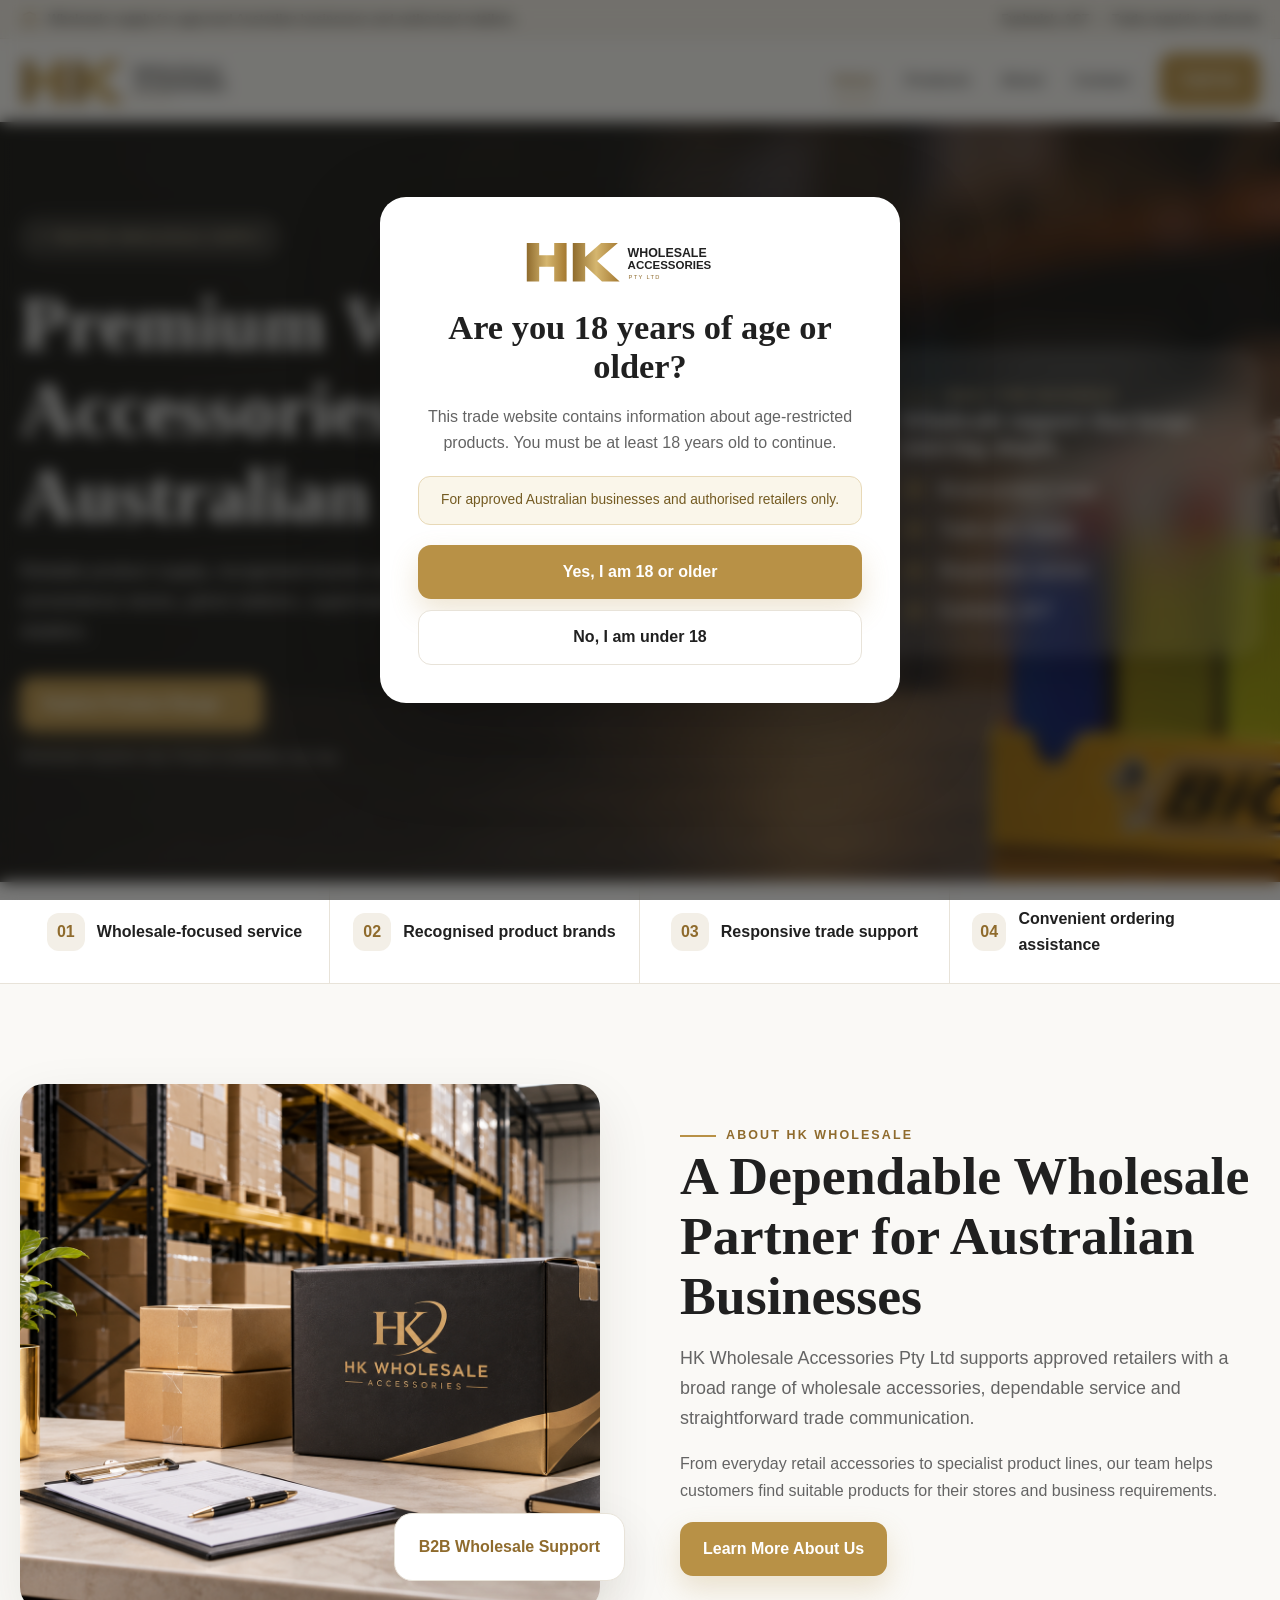
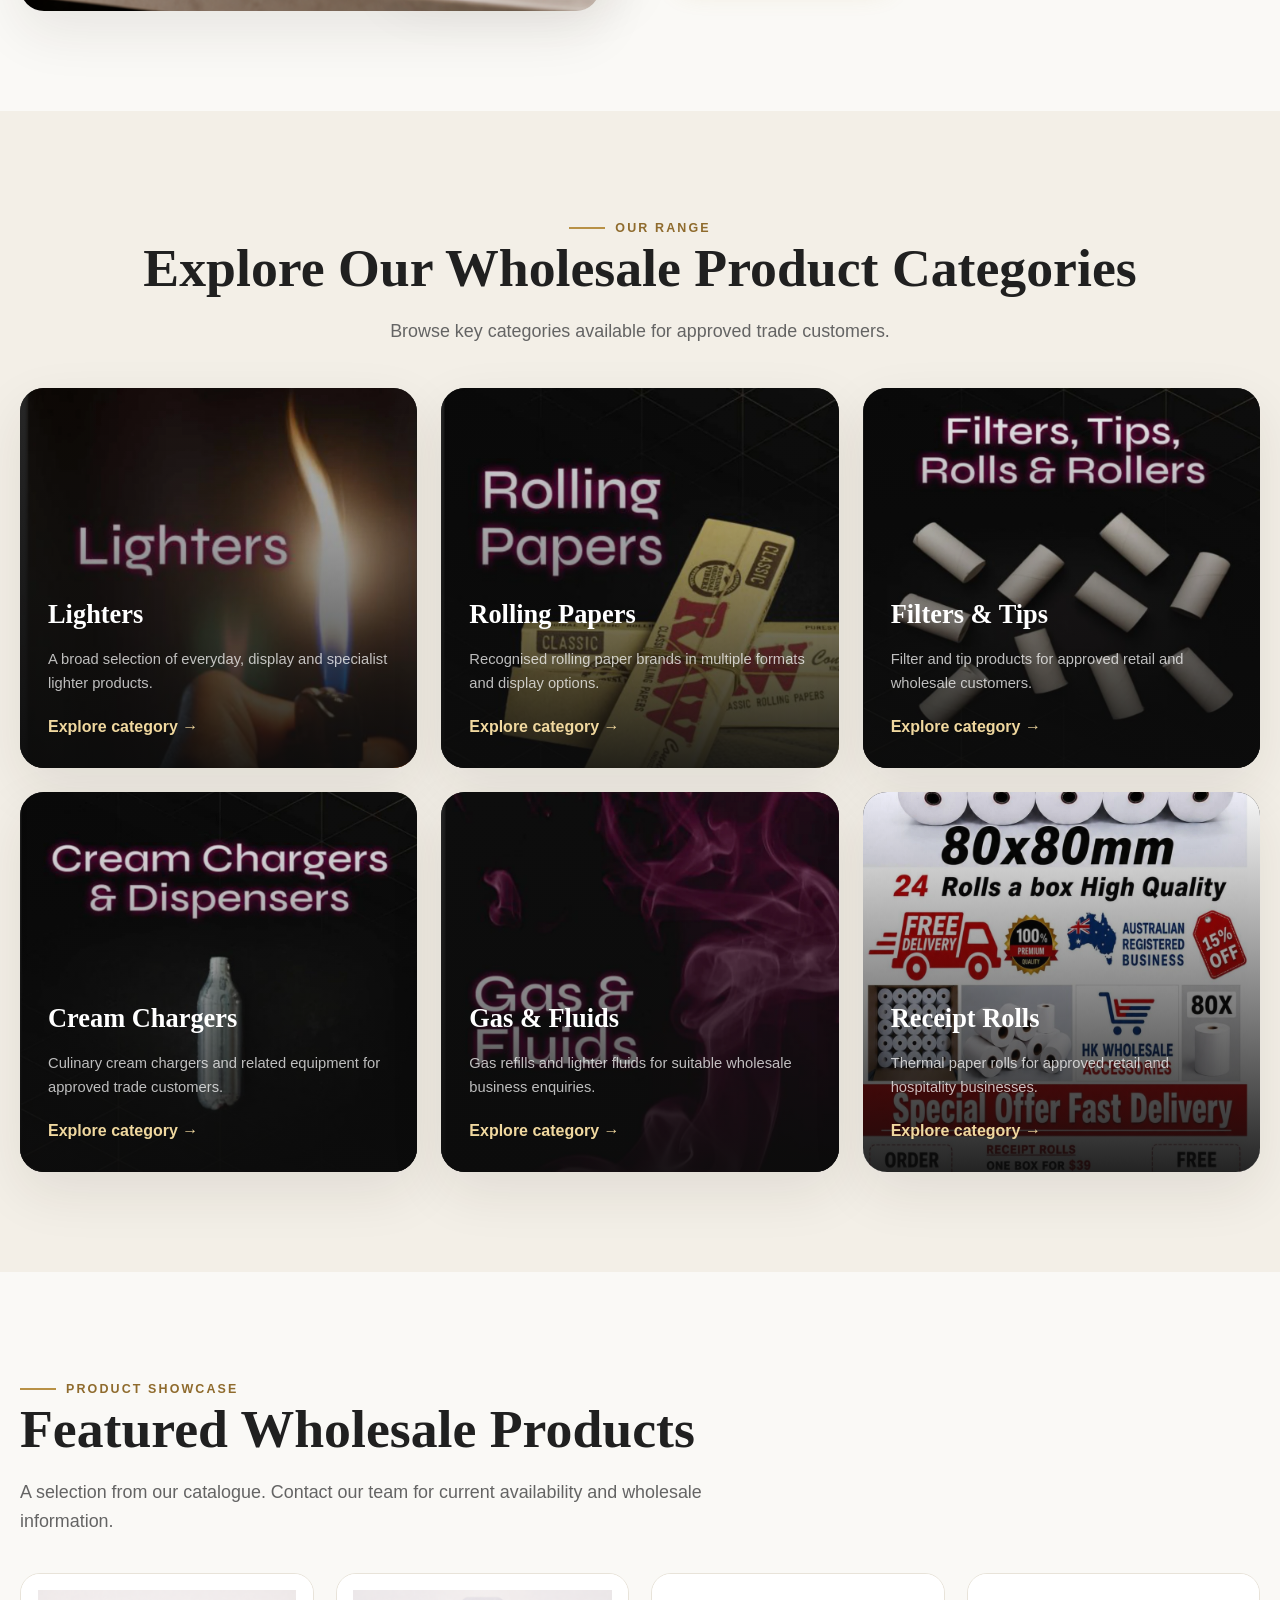
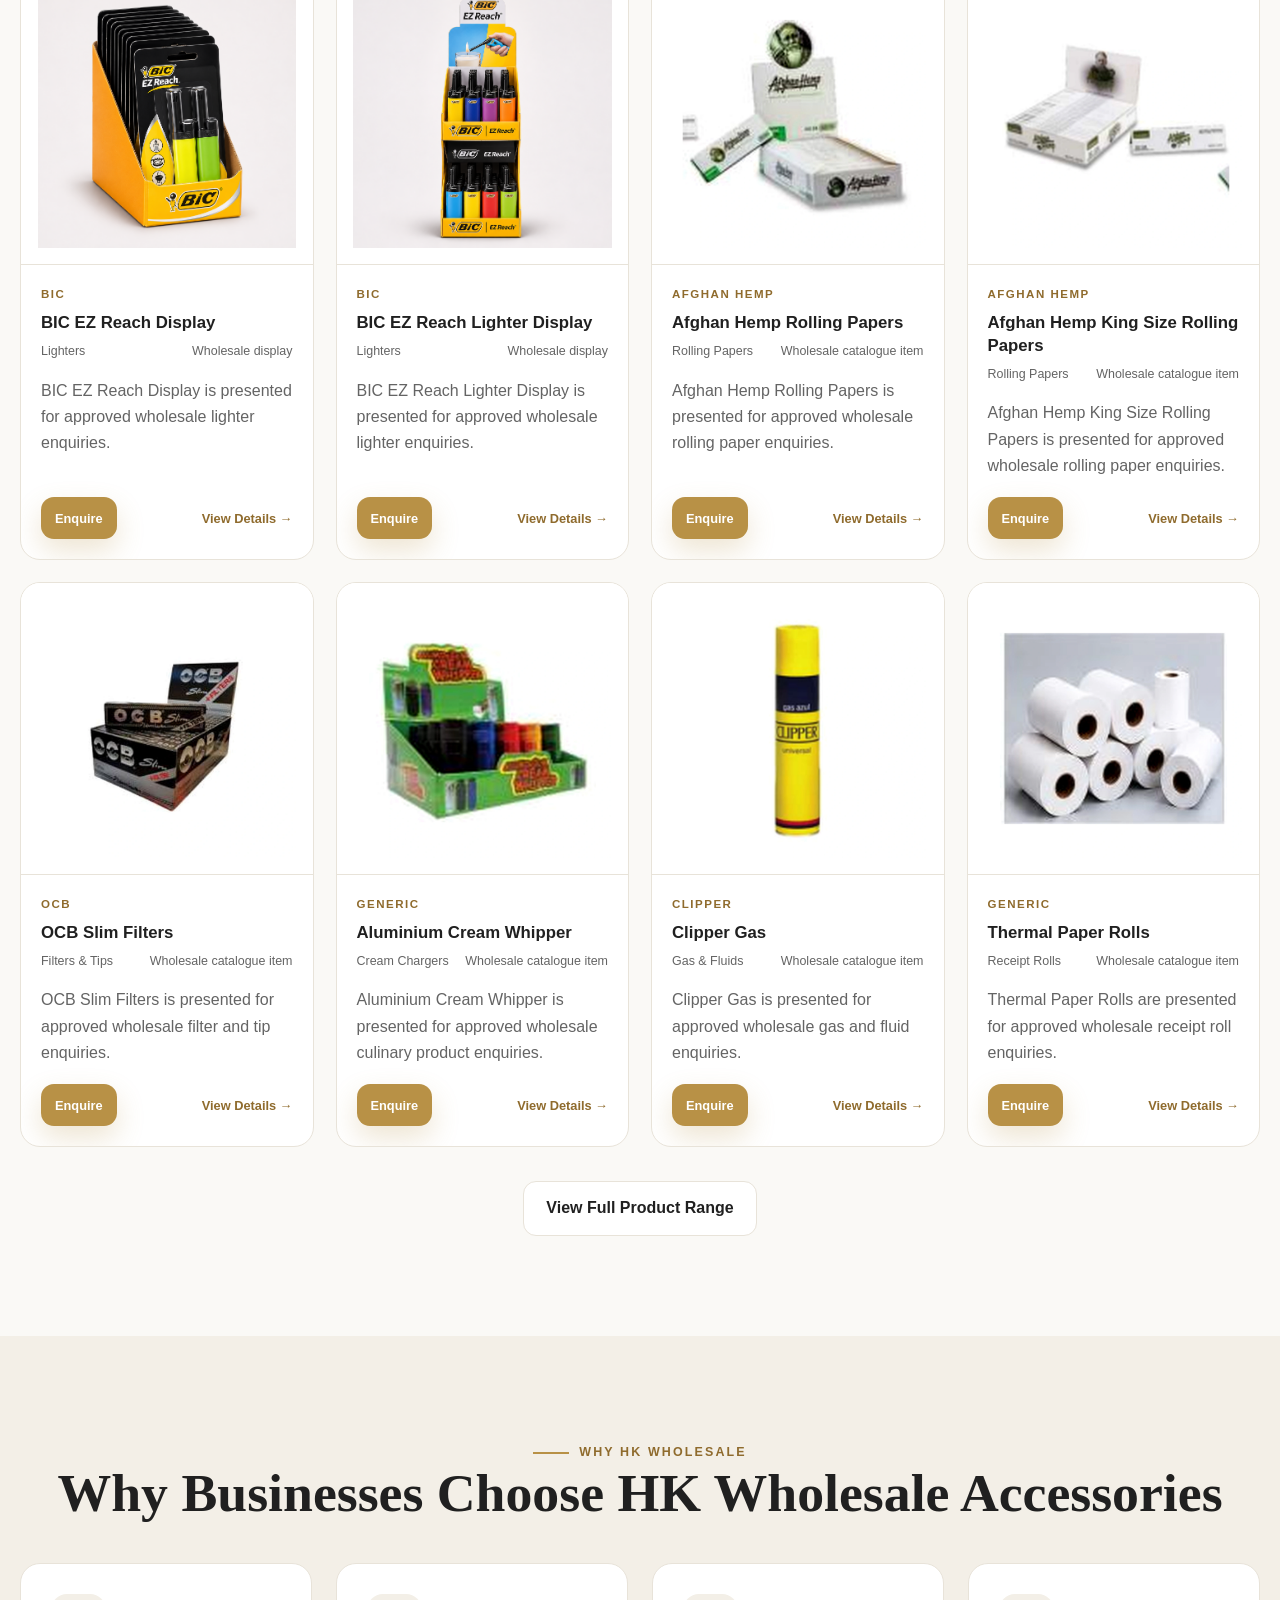
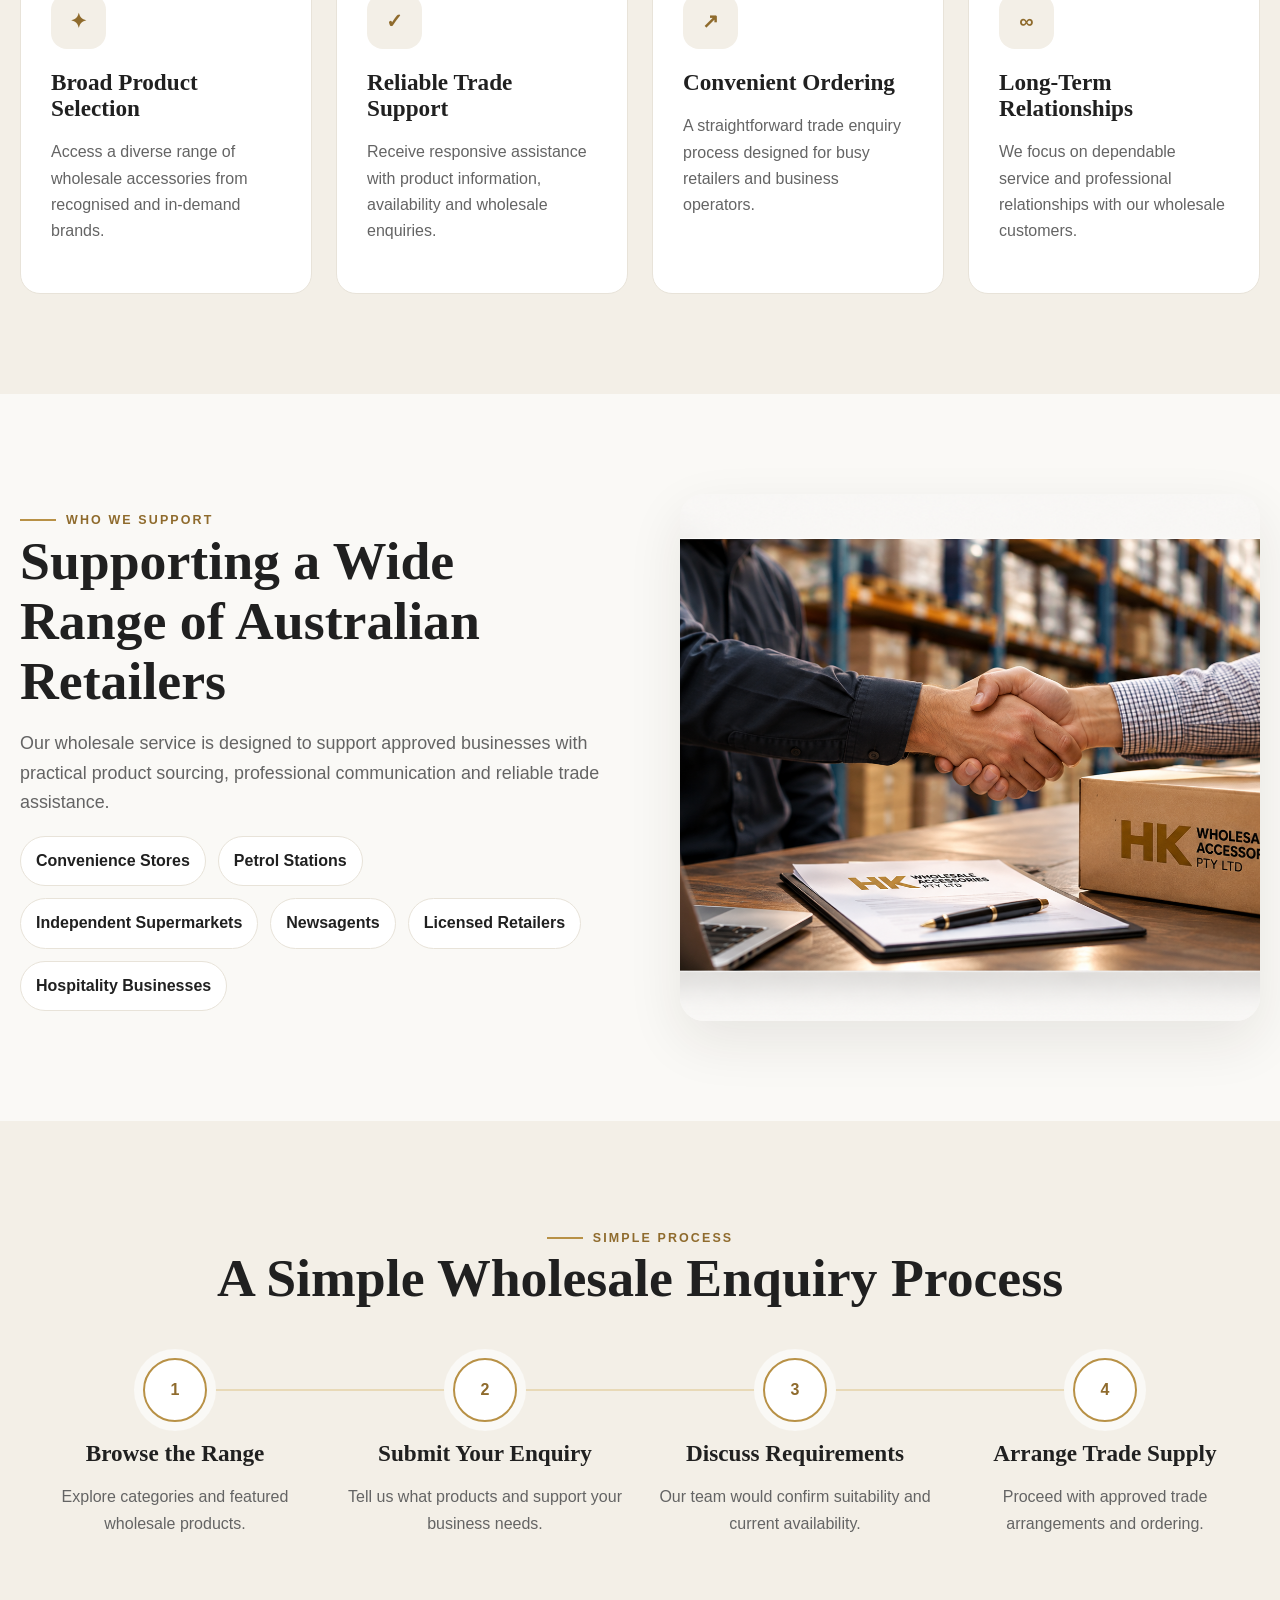
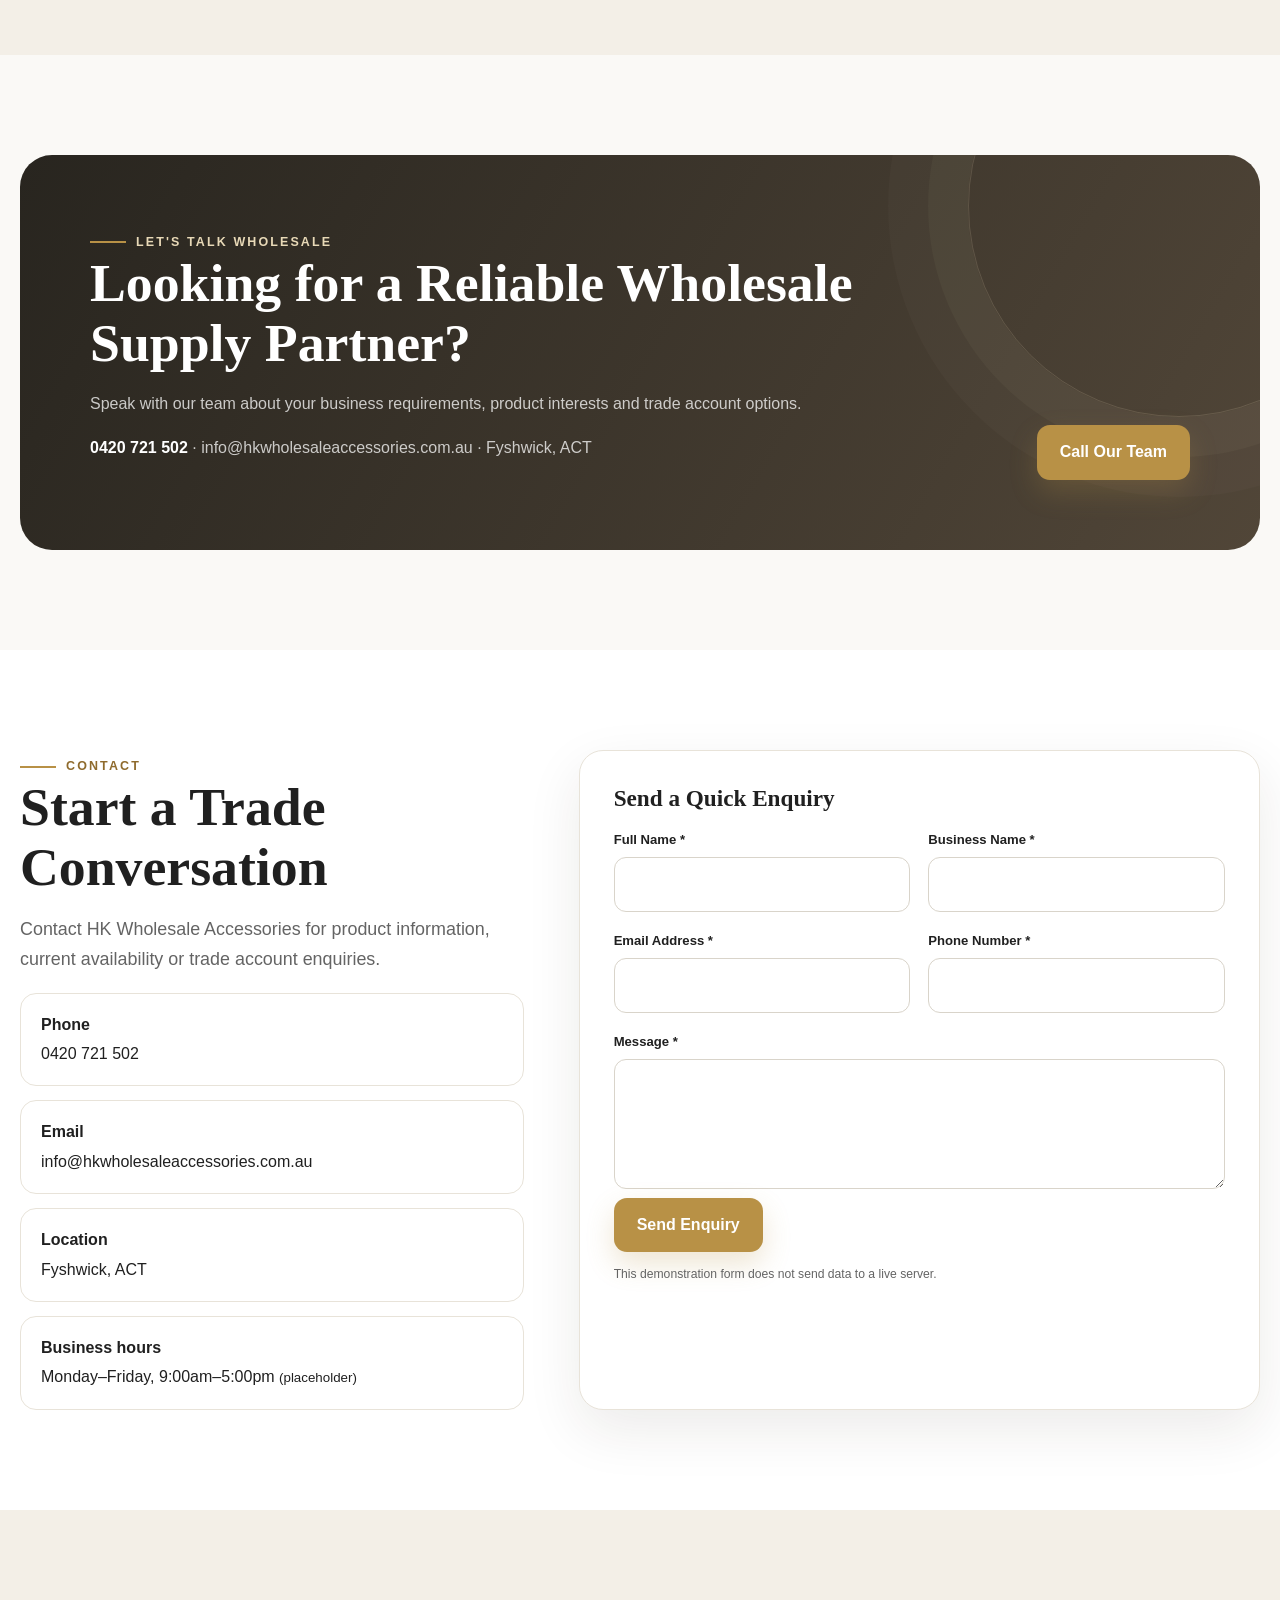
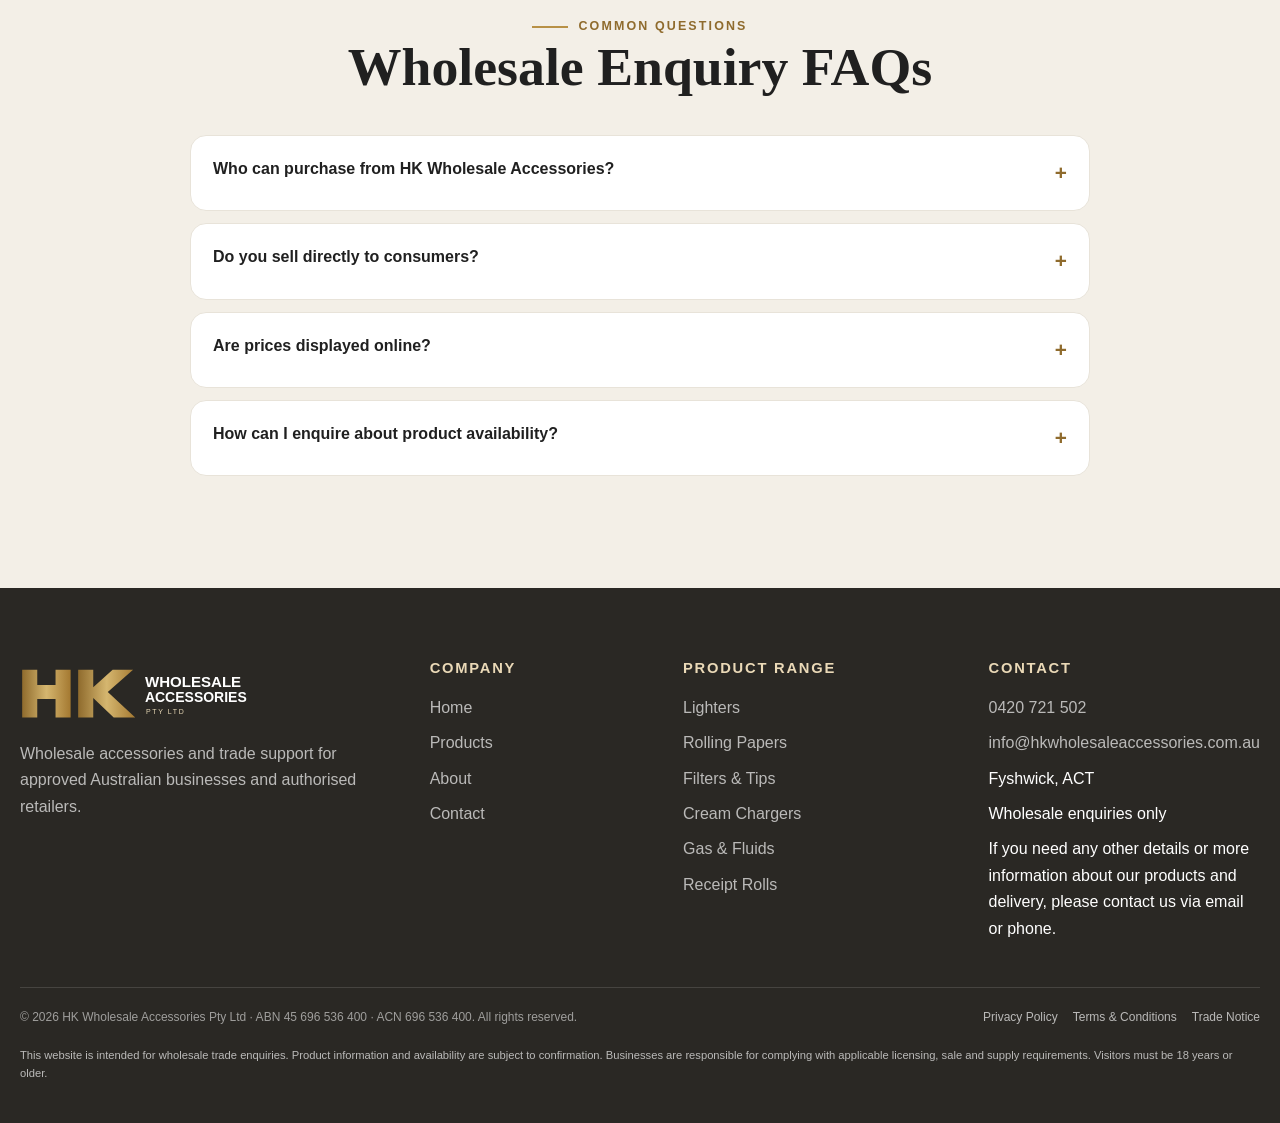
==== commit dc35f5a6: "trade account page remove" ====
--- a/index.html
+++ b/index.html
@@ -4,19 +4,22 @@
 
 <main><section class="hero"><div class="hero-bg" aria-hidden="true"></div><div class="container"><div class="hero-copy"><div class="hero-badge reveal">✦ Trusted Wholesale Supply</div><h1 class="reveal">Premium Wholesale Accessories for Australian Retailers</h1><p class="reveal">Reliable product supply, recognised brands and responsive trade support for convenience stores, petrol stations, supermarkets, newsagents and authorised retailers.</p><div class="hero-actions reveal"><a class="btn btn-primary" href="products.html">Explore Product Range →</a></div><p class="hero-note reveal">Wholesale enquiries only. Product availability may vary.</p></div><aside class="hero-card reveal-right"><span class="section-kicker" style="color:#f0d89f">Built for business</span><h3>Wholesale support that keeps sourcing simple.</h3><ul><li>Broad product range</li><li>Trade-only supply</li><li>Responsive service</li><li>Fyshwick, ACT</li></ul></aside></div></section>
 <section class="trust-strip"><div class="container trust-grid"><div class="trust-item"><span class="trust-icon">01</span>Wholesale-focused service</div><div class="trust-item"><span class="trust-icon">02</span>Recognised product brands</div><div class="trust-item"><span class="trust-icon">03</span>Responsive trade support</div><div class="trust-item"><span class="trust-icon">04</span>Convenient ordering assistance</div></div></section>
-<section class="section"><div class="container split"><div class="image-stack reveal-left"><img loading="lazy" src="assets/images/business/warehouse-interior.webp" alt="Organised wholesale warehouse interior"><div class="float-label">B2B Wholesale Support</div></div><div class="reveal-right"><span class="section-kicker">About HK Wholesale</span><h2>A Dependable Wholesale Partner for Australian Businesses</h2><p class="lead">HK Wholesale Accessories Pty Ltd supports approved retailers with a broad range of wholesale accessories, dependable service and straightforward trade communication.</p><p>From everyday retail accessories to specialist product lines, our team helps customers find suitable products for their stores and business requirements.</p><a class="btn btn-primary" href="about.html">Learn More About Us</a></div></div></section>
+<section class="section"><div class="container split"><div class="image-stack reveal-left"><img loading="lazy" src="assets/images/business/wholesale-order-support.png" alt="HK Wholesale order support in a warehouse"><div class="float-label">B2B Wholesale Support</div></div><div class="reveal-right"><span class="section-kicker">About HK Wholesale</span><h2>A Dependable Wholesale Partner for Australian Businesses</h2><p class="lead">HK Wholesale Accessories Pty Ltd supports approved retailers with a broad range of wholesale accessories, dependable service and straightforward trade communication.</p><p>From everyday retail accessories to specialist product lines, our team helps customers find suitable products for their stores and business requirements.</p><a class="btn btn-primary" href="about.html">Learn More About Us</a></div></div></section>
 <section class="section cream-bg"><div class="container"><div class="text-center reveal"><span class="section-kicker">Our Range</span><h2>Explore Our Wholesale Product Categories</h2><p class="lead mx-auto">Browse key categories available for approved trade customers.</p></div><div class="grid grid-3" style="margin-top:42px">
 <a class="category-card reveal" href="products.html?category=lighters"><img loading="lazy" src="assets/images/categories/lighters.webp" alt="Wholesale lighters"><div class="category-card-content"><h3>Lighters</h3><p>A broad selection of everyday, display and specialist lighter products.</p><span class="btn-link">Explore category <span>→</span></span></div></a>
 <a class="category-card reveal" href="products.html?category=rolling-papers"><img loading="lazy" src="assets/images/categories/rolling-papers.webp" alt="Wholesale rolling papers"><div class="category-card-content"><h3>Rolling Papers</h3><p>Recognised rolling paper brands in multiple formats and display options.</p><span class="btn-link">Explore category <span>→</span></span></div></a>
 <a class="category-card reveal" href="products.html?category=filters-tips"><img loading="lazy" src="assets/images/categories/filters-tips.webp" alt="Wholesale filters and tips"><div class="category-card-content"><h3>Filters &amp; Tips</h3><p>Filter and tip products for approved retail and wholesale customers.</p><span class="btn-link">Explore category <span>→</span></span></div></a>
+<a class="category-card reveal" href="products.html?category=cream-chargers"><img loading="lazy" src="assets/images/categories/cream-chargers.webp" alt="Wholesale cream chargers"><div class="category-card-content"><h3>Cream Chargers</h3><p>Culinary cream chargers and related equipment for approved trade customers.</p><span class="btn-link">Explore category <span>→</span></span></div></a>
+<a class="category-card reveal" href="products.html?category=gas-fluids"><img loading="lazy" src="assets/images/categories/gas-fluids.webp" alt="Wholesale gas and fluids"><div class="category-card-content"><h3>Gas &amp; Fluids</h3><p>Gas refills and lighter fluids for suitable wholesale business enquiries.</p><span class="btn-link">Explore category <span>→</span></span></div></a>
+<a class="category-card reveal" href="products.html?category=receipt-rolls"><img loading="lazy" src="assets/images/categories/receipt-rolls.webp" alt="Wholesale receipt rolls"><div class="category-card-content"><h3>Receipt Rolls</h3><p>Thermal paper rolls for approved retail and hospitality businesses.</p><span class="btn-link">Explore category <span>→</span></span></div></a>
 </div></div></section>
 <section class="section"><div class="container"><div class="reveal"><span class="section-kicker">Product showcase</span><h2>Featured Wholesale Products</h2><p class="lead">A selection from our catalogue. Contact our team for current availability and wholesale information.</p></div><div id="featured-products" class="product-grid" style="margin-top:36px"></div><div class="text-center" style="margin-top:34px"><a class="btn btn-secondary" href="products.html">View Full Product Range</a></div></div></section>
 <section class="section cream-bg"><div class="container"><div class="text-center reveal"><span class="section-kicker">Why HK Wholesale</span><h2>Why Businesses Choose HK Wholesale Accessories</h2></div><div class="grid grid-4" style="margin-top:40px"><article class="feature-card reveal"><div class="feature-icon">✦</div><h3>Broad Product Selection</h3><p>Access a diverse range of wholesale accessories from recognised and in-demand brands.</p></article><article class="feature-card reveal"><div class="feature-icon">✓</div><h3>Reliable Trade Support</h3><p>Receive responsive assistance with product information, availability and wholesale enquiries.</p></article><article class="feature-card reveal"><div class="feature-icon">↗</div><h3>Convenient Ordering</h3><p>A straightforward trade enquiry process designed for busy retailers and business operators.</p></article><article class="feature-card reveal"><div class="feature-icon">∞</div><h3>Long-Term Relationships</h3><p>We focus on dependable service and professional relationships with our wholesale customers.</p></article></div></div></section>
-<section class="section"><div class="container split"><div class="reveal-left"><span class="section-kicker">Who we support</span><h2>Supporting a Wide Range of Australian Retailers</h2><p class="lead">Our wholesale service is designed to support approved businesses with practical product sourcing, professional communication and reliable trade assistance.</p><div class="retailer-pills"><span>Convenience Stores</span><span>Petrol Stations</span><span>Independent Supermarkets</span><span>Newsagents</span><span>Licensed Retailers</span><span>Hospitality Businesses</span></div></div><div class="image-stack reveal-right"><img loading="lazy" src="assets/images/business/business-partnership.webp" alt="Professional wholesale business partnership"></div></div></section>
+<section class="section"><div class="container split"><div class="reveal-left"><span class="section-kicker">Who we support</span><h2>Supporting a Wide Range of Australian Retailers</h2><p class="lead">Our wholesale service is designed to support approved businesses with practical product sourcing, professional communication and reliable trade assistance.</p><div class="retailer-pills"><span>Convenience Stores</span><span>Petrol Stations</span><span>Independent Supermarkets</span><span>Newsagents</span><span>Licensed Retailers</span><span>Hospitality Businesses</span></div></div><div class="image-stack reveal-right"><img loading="lazy" src="assets/images/business/wholesale-partnership-in-action.png" alt="Wholesale partnership in action"></div></div></section>
 <section class="section cream-bg"><div class="container"><div class="text-center reveal"><span class="section-kicker">Simple process</span><h2>A Simple Wholesale Enquiry Process</h2></div><div class="steps" style="margin-top:50px"><div class="step reveal"><div class="step-num">1</div><h3>Browse the Range</h3><p>Explore categories and featured wholesale products.</p></div><div class="step reveal"><div class="step-num">2</div><h3>Submit Your Enquiry</h3><p>Tell us what products and support your business needs.</p></div><div class="step reveal"><div class="step-num">3</div><h3>Discuss Requirements</h3><p>Our team would confirm suitability and current availability.</p></div><div class="step reveal"><div class="step-num">4</div><h3>Arrange Trade Supply</h3><p>Proceed with approved trade arrangements and ordering.</p></div></div></div></section>
 <section class="section"><div class="container"><div class="cta reveal-scale"><div class="cta-row"><div><span class="section-kicker" style="color:#e8d9b7">Let's talk wholesale</span><h2>Looking for a Reliable Wholesale Supply Partner?</h2><p>Speak with our team about your business requirements, product interests and trade account options.</p><p><strong style="color:white"><a href="tel:0420721502">0420 721 502</a></strong> · <a href="mailto:info@hkwholesaleaccessories.com.au">info@hkwholesaleaccessories.com.au</a> · Fyshwick, ACT</p></div><div class="cta-actions"><a class="btn btn-primary" href="tel:0420721502">Call Our Team</a></div></div></div></div></section>
 <section class="section white-bg"><div class="container contact-grid"><div class="reveal-left"><span class="section-kicker">Contact</span><h2>Start a Trade Conversation</h2><p class="lead">Contact HK Wholesale Accessories for product information, current availability or trade account enquiries.</p><div class="contact-list"><div class="contact-item"><strong>Phone</strong><a href="tel:0420721502">0420 721 502</a></div><div class="contact-item"><strong>Email</strong><a href="mailto:info@hkwholesaleaccessories.com.au">info@hkwholesaleaccessories.com.au</a></div><div class="contact-item"><strong>Location</strong>Fyshwick, ACT</div><div class="contact-item"><strong>Business hours</strong>Monday–Friday, 9:00am–5:00pm <small>(placeholder)</small></div></div></div><form class="form-card demo-form reveal-right" data-success="Thank you. Your demonstration enquiry has been received."><h3>Send a Quick Enquiry</h3><div class="form-grid"><div class="field"><label for="home-name">Full Name *</label><input id="home-name" required><span class="error-text">Required.</span></div><div class="field"><label for="home-business">Business Name *</label><input id="home-business" required><span class="error-text">Required.</span></div><div class="field"><label for="home-email">Email Address *</label><input id="home-email" type="email" required><span class="error-text">Valid email required.</span></div><div class="field"><label for="home-phone">Phone Number *</label><input id="home-phone" required><span class="error-text">Required.</span></div><div class="field full"><label for="home-message">Message *</label><textarea id="home-message" required></textarea><span class="error-text">Required.</span></div></div><button class="btn btn-primary" type="submit">Send Enquiry</button><p class="form-note">This demonstration form does not send data to a live server.</p><div class="form-status" role="status"></div></form></div></section>
 <section class="section cream-bg"><div class="container"><div class="text-center reveal"><span class="section-kicker">Common questions</span><h2>Wholesale Enquiry FAQs</h2></div><div class="faq" style="margin-top:38px"><div class="faq-item"><button class="faq-question" aria-expanded="false">Who can purchase from HK Wholesale Accessories?</button><div class="faq-answer"><p>Our wholesale service is intended for approved businesses, authorised retailers and suitable trade customers.</p></div></div><div class="faq-item"><button class="faq-question" aria-expanded="false">Do you sell directly to consumers?</button><div class="faq-answer"><p>No. This website is designed for wholesale and trade enquiries.</p></div></div><div class="faq-item"><button class="faq-question" aria-expanded="false">Are prices displayed online?</button><div class="faq-answer"><p>Wholesale prices are not displayed publicly. Contact our team for product and account information.</p></div></div><div class="faq-item"><button class="faq-question" aria-expanded="false">How can I enquire about product availability?</button><div class="faq-answer"><p>Browse the product range and use the trade enquiry button, call our team or email us.</p></div></div></div></div></section></main>
 
-<footer class="site-footer"><div class="container"><div class="footer-grid"><div class="footer-brand"><img src="assets/images/branding/hk-logo-light.svg" alt="HK Wholesale Accessories"><p>Wholesale accessories and trade support for approved Australian businesses and authorised retailers.</p></div><div><h3>Company</h3><div class="footer-links"><a href="index.html">Home</a><a href="products.html">Products</a><a href="about.html">About</a><a href="contact.html">Contact</a></div></div><div><h3>Product range</h3><div class="footer-links"><a href="products.html?category=lighters">Lighters</a><a href="products.html?category=rolling-papers">Rolling Papers</a><a href="products.html?category=filters-tips">Filters &amp; Tips</a></div></div><div><h3>Contact</h3><div class="footer-links"><a href="tel:0420721502">0420 721 502</a><a href="mailto:info@hkwholesaleaccessories.com.au">info@hkwholesaleaccessories.com.au</a><span>Fyshwick, ACT</span><span>Wholesale enquiries only</span><span>If you need any other details or more information about our products and delivery, please contact us via email or phone.</span></div></div></div><div class="footer-bottom"><div>© 2026 HK Wholesale Accessories Pty Ltd · ABN 45 696 536 400 · ACN 696 536 400. All rights reserved.</div><div class="footer-legal"><a href="privacy-policy.html">Privacy Policy</a><a href="terms-and-conditions.html">Terms &amp; Conditions</a><a href="trade-notice.html">Trade Notice</a></div></div><p style="font-size:.7rem;margin-top:18px">This website is intended for wholesale trade enquiries. Product information and availability are subject to confirmation. Businesses are responsible for complying with applicable licensing, sale and supply requirements. Visitors must be 18 years or older.</p></div></footer><button class="back-top" type="button" aria-label="Back to top">↑</button>
+<footer class="site-footer"><div class="container"><div class="footer-grid"><div class="footer-brand"><img src="assets/images/branding/hk-logo-light.svg" alt="HK Wholesale Accessories"><p>Wholesale accessories and trade support for approved Australian businesses and authorised retailers.</p></div><div><h3>Company</h3><div class="footer-links"><a href="index.html">Home</a><a href="products.html">Products</a><a href="about.html">About</a><a href="contact.html">Contact</a></div></div><div><h3>Product range</h3><div class="footer-links"><a href="products.html?category=lighters">Lighters</a><a href="products.html?category=rolling-papers">Rolling Papers</a><a href="products.html?category=filters-tips">Filters &amp; Tips</a><a href="products.html?category=cream-chargers">Cream Chargers</a><a href="products.html?category=gas-fluids">Gas &amp; Fluids</a><a href="products.html?category=receipt-rolls">Receipt Rolls</a></div></div><div><h3>Contact</h3><div class="footer-links"><a href="tel:0420721502">0420 721 502</a><a href="mailto:info@hkwholesaleaccessories.com.au">info@hkwholesaleaccessories.com.au</a><span>Fyshwick, ACT</span><span>Wholesale enquiries only</span><span>If you need any other details or more information about our products and delivery, please contact us via email or phone.</span></div></div></div><div class="footer-bottom"><div>© 2026 HK Wholesale Accessories Pty Ltd · ABN 45 696 536 400 · ACN 696 536 400. All rights reserved.</div><div class="footer-legal"><a href="privacy-policy.html">Privacy Policy</a><a href="terms-and-conditions.html">Terms &amp; Conditions</a><a href="trade-notice.html">Trade Notice</a></div></div><p style="font-size:.7rem;margin-top:18px">This website is intended for wholesale trade enquiries. Product information and availability are subject to confirmation. Businesses are responsible for complying with applicable licensing, sale and supply requirements. Visitors must be 18 years or older.</p></div></footer><button class="back-top" type="button" aria-label="Back to top">↑</button>
 </body></html>
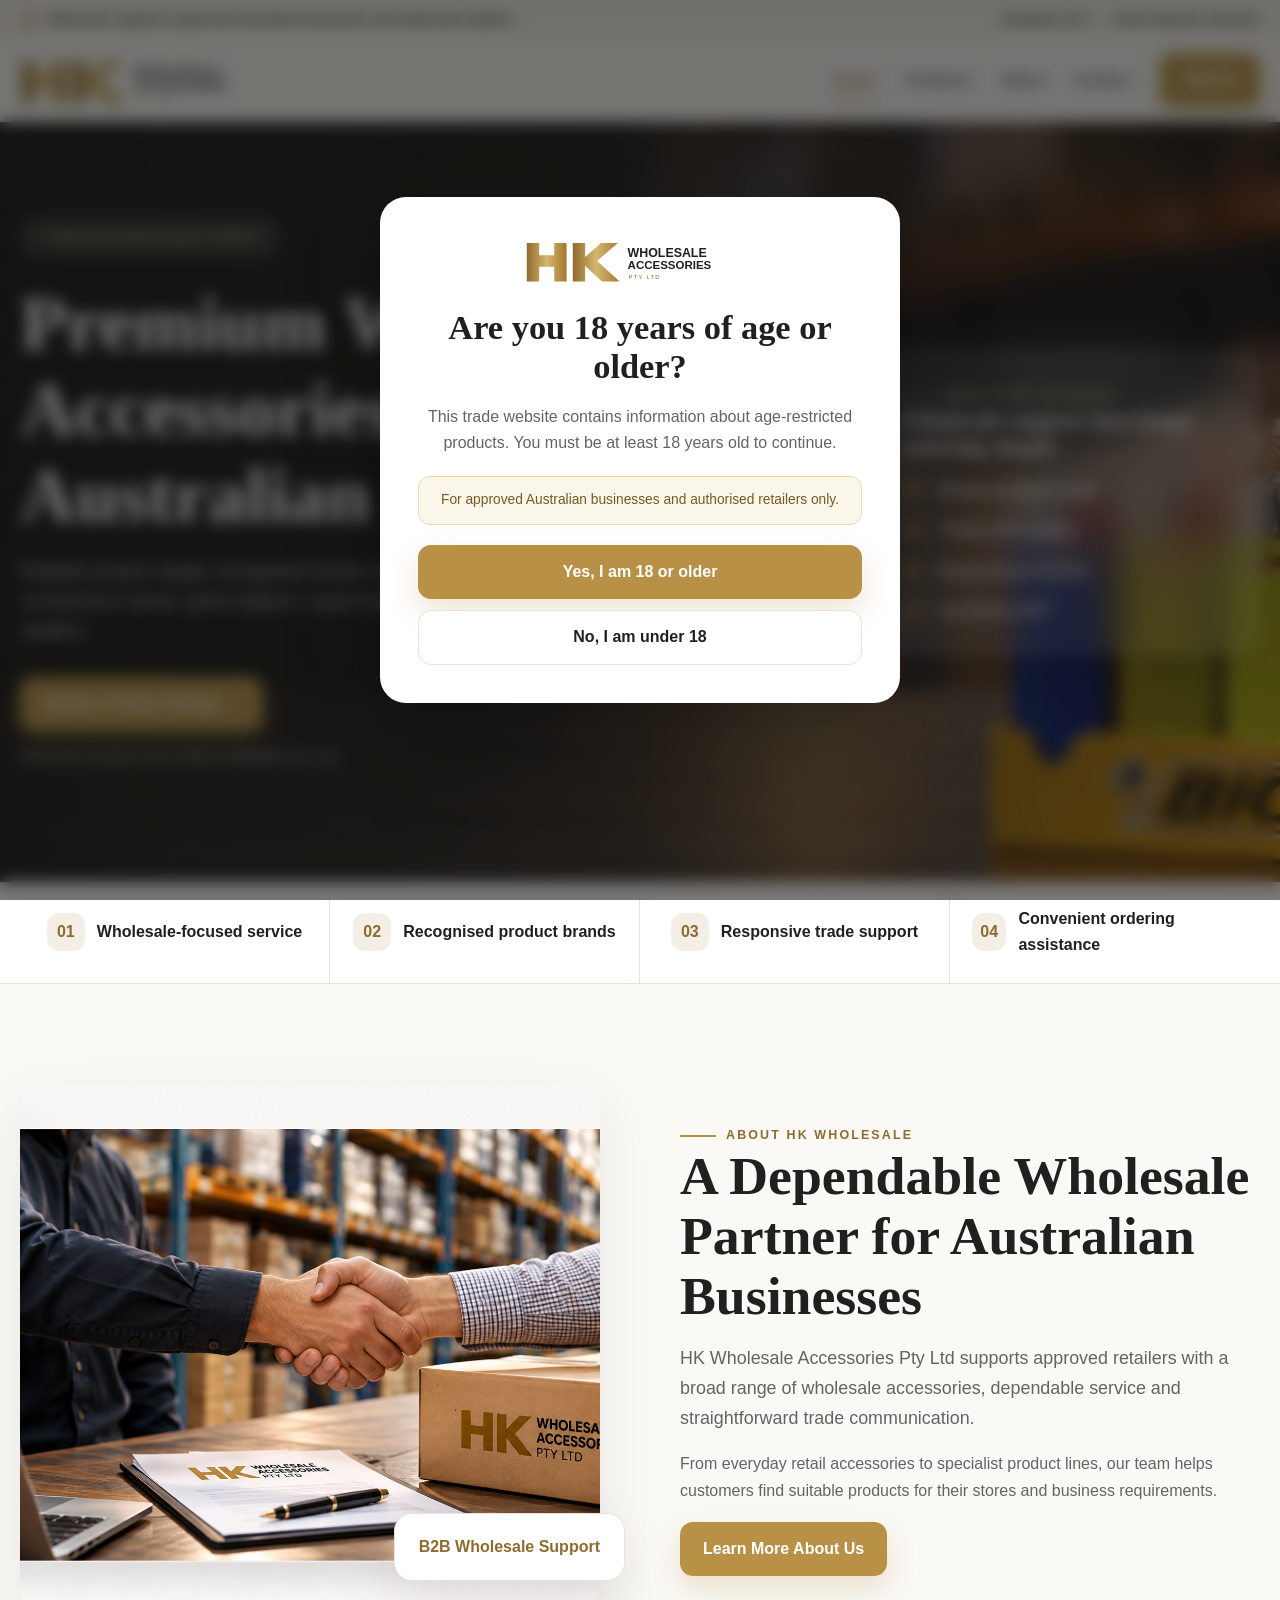
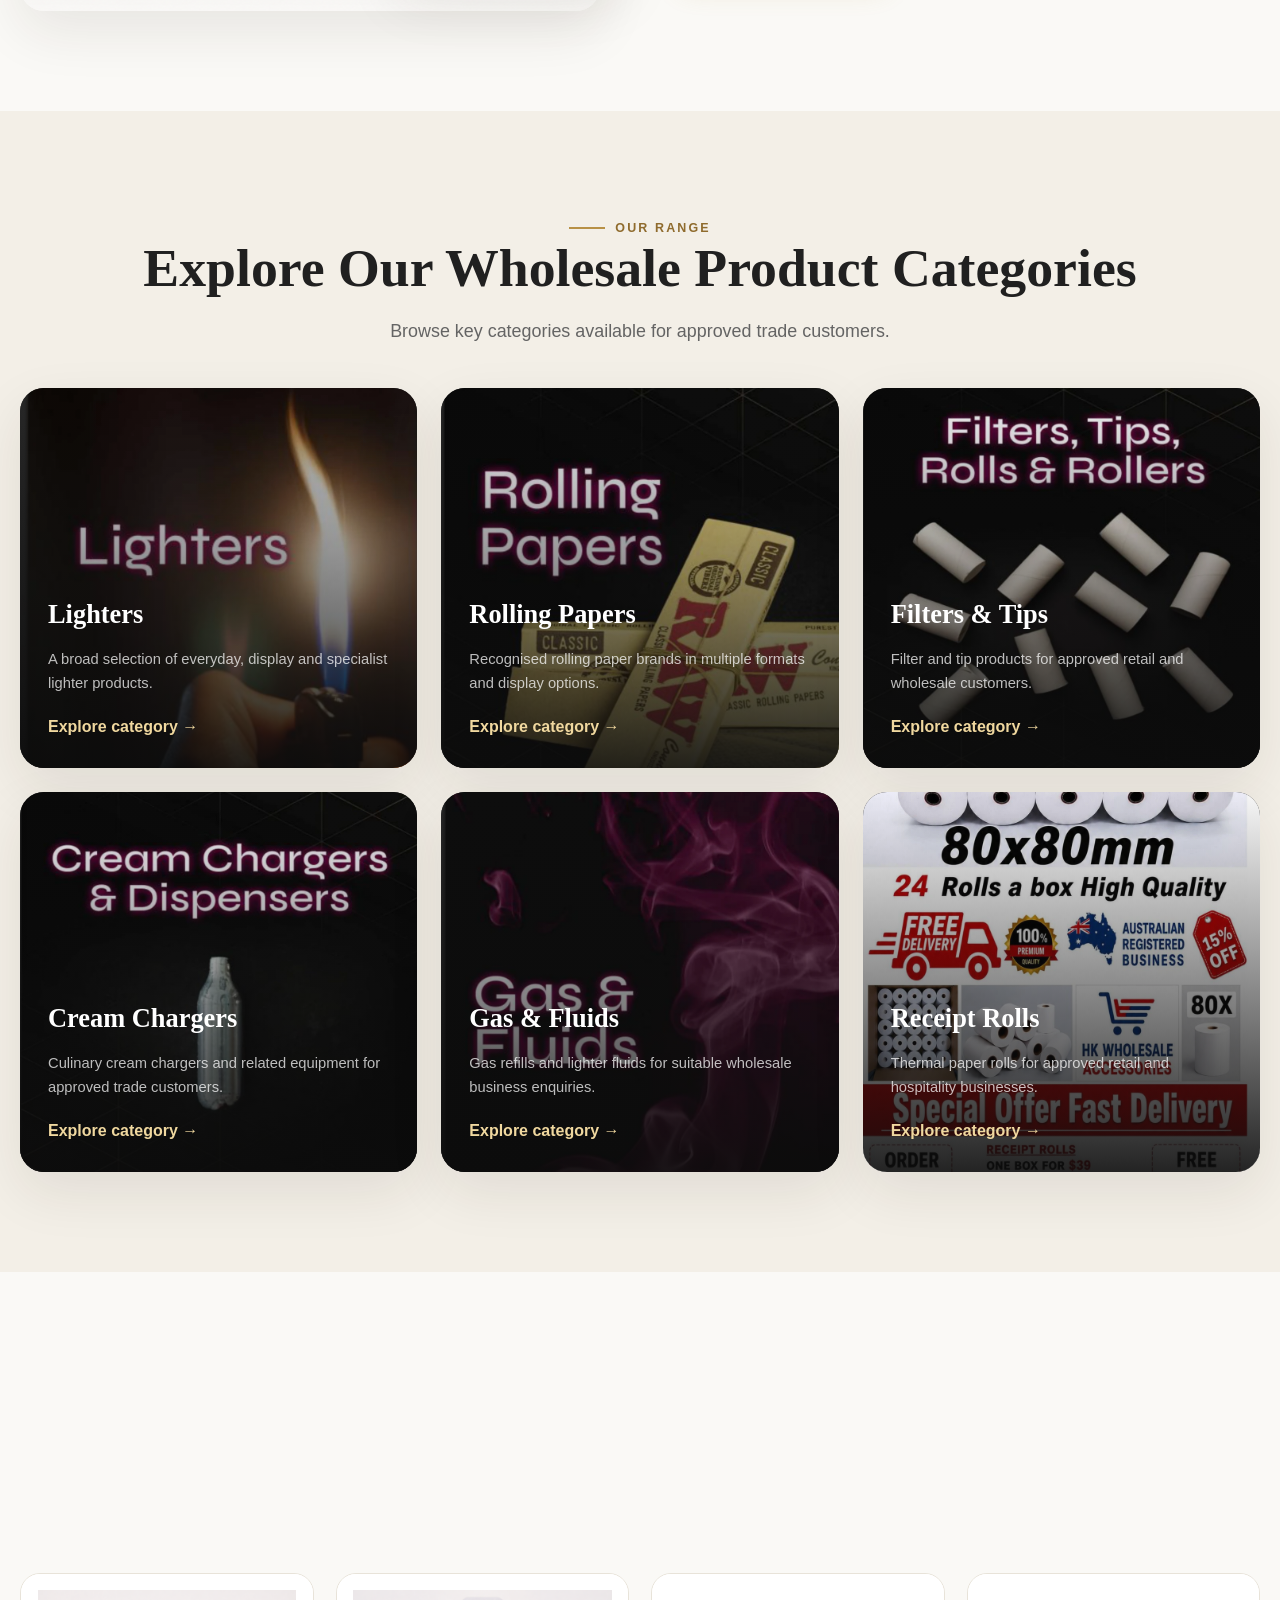
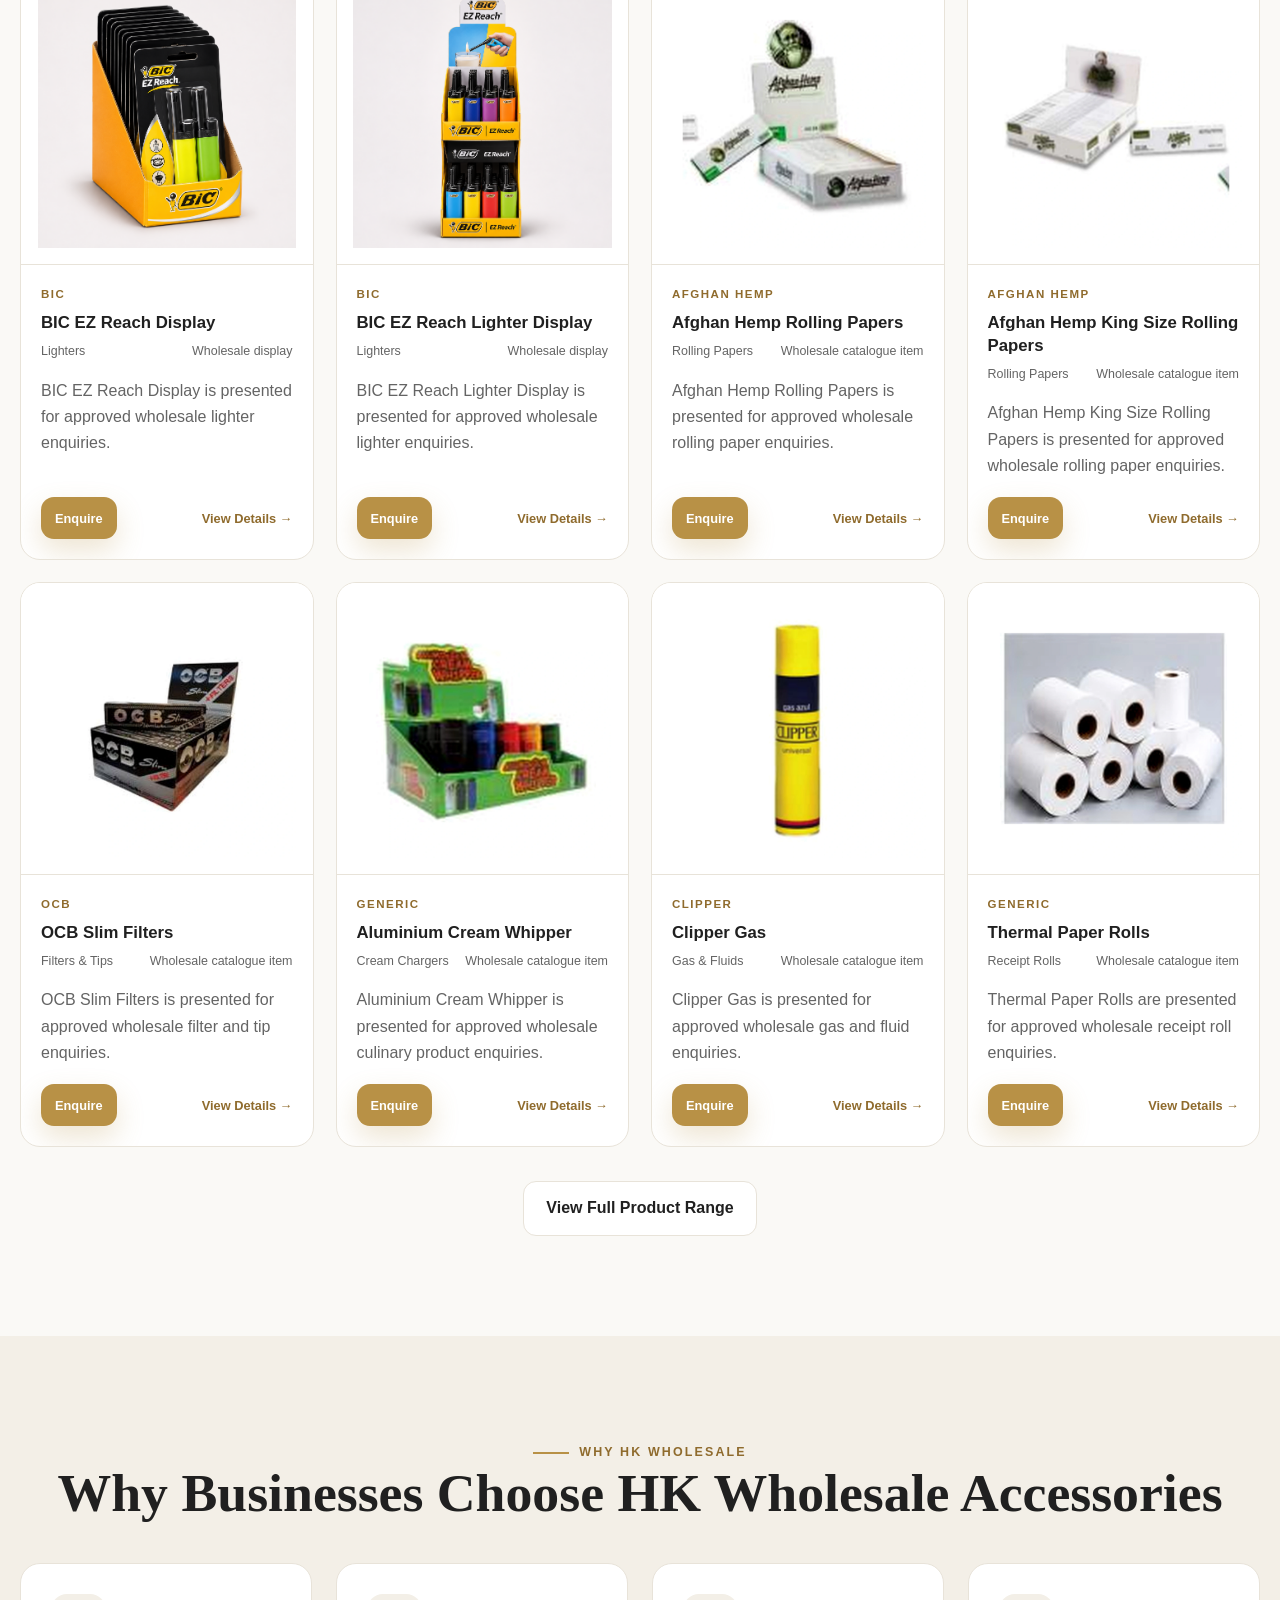
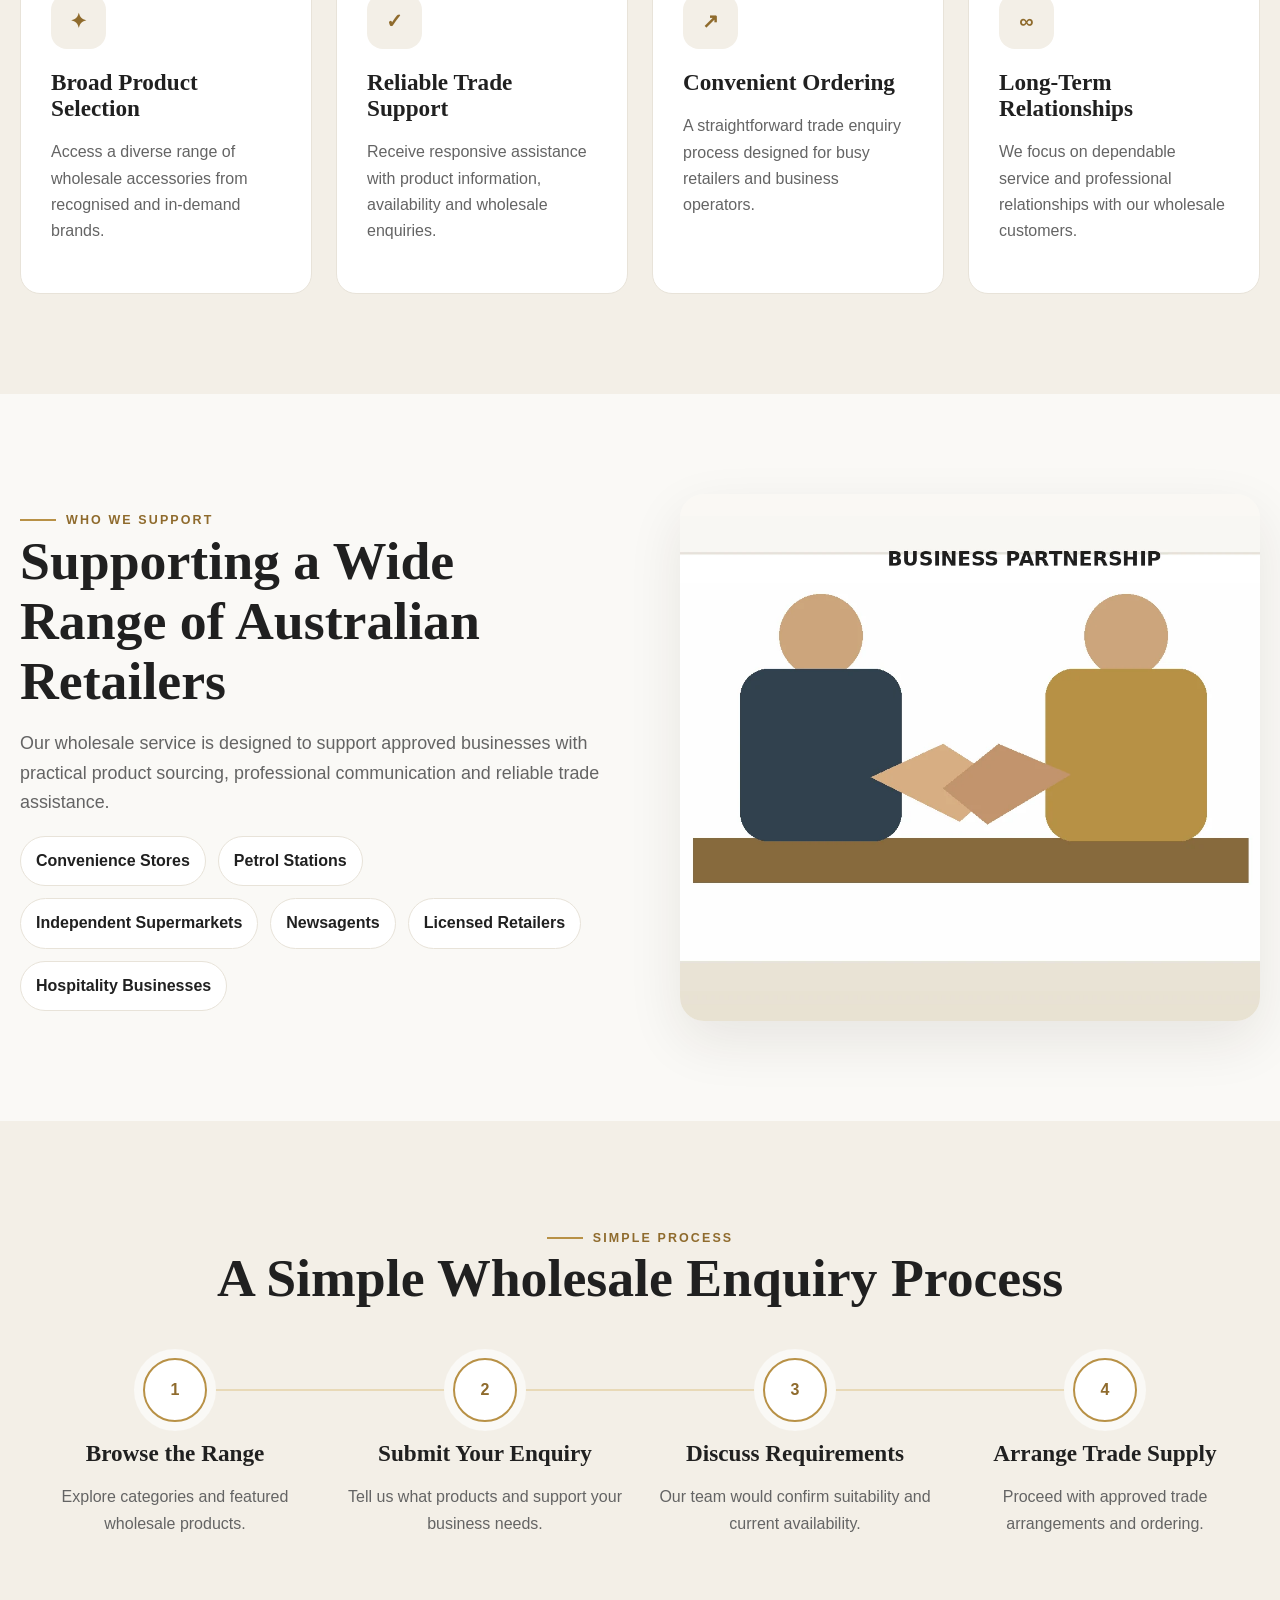
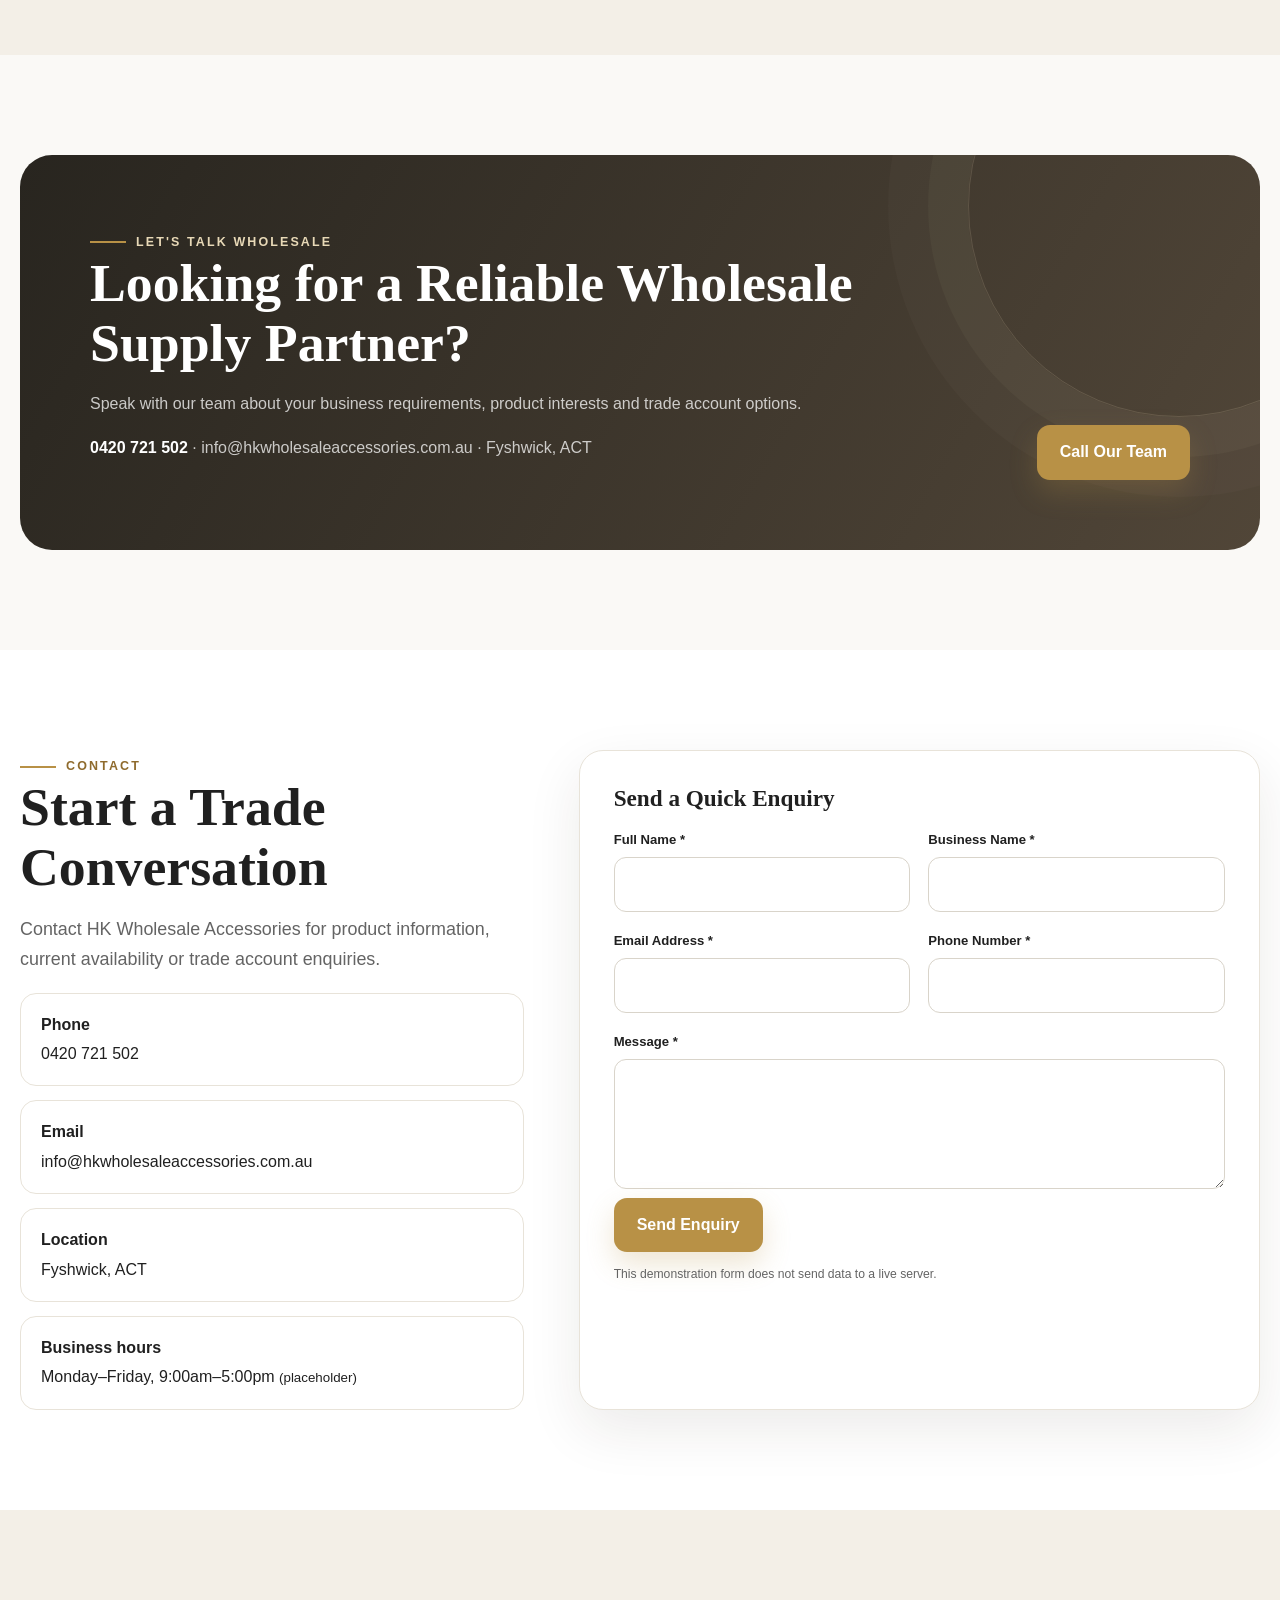
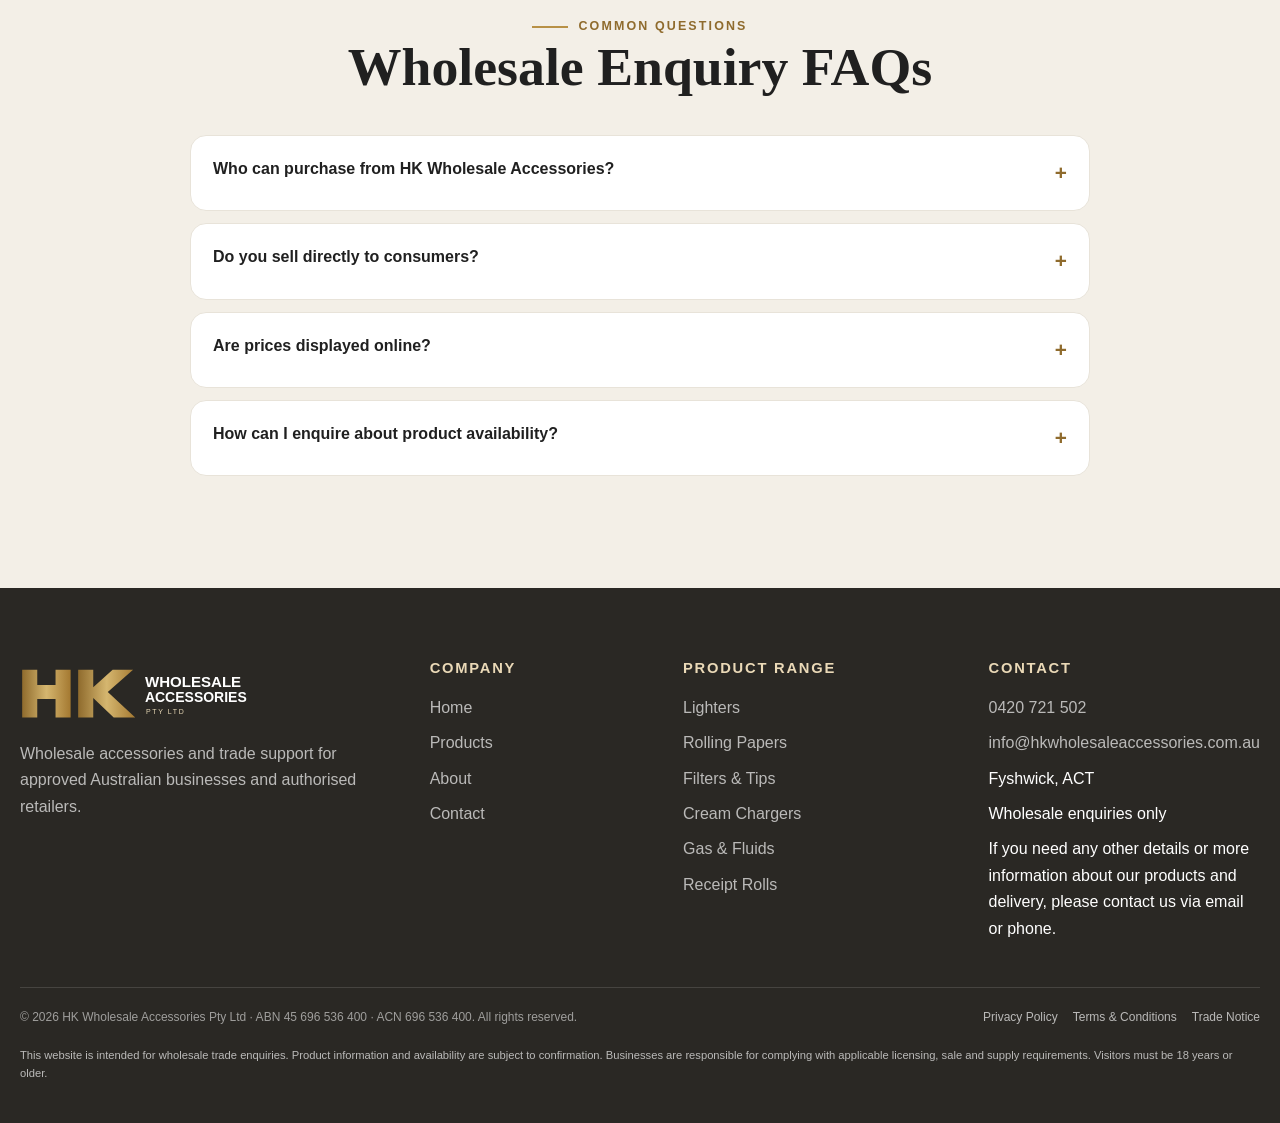
==== commit 97b5b4c1: "trade account page remove" ====
--- a/index.html
+++ b/index.html
@@ -4,7 +4,7 @@
 
 <main><section class="hero"><div class="hero-bg" aria-hidden="true"></div><div class="container"><div class="hero-copy"><div class="hero-badge reveal">✦ Trusted Wholesale Supply</div><h1 class="reveal">Premium Wholesale Accessories for Australian Retailers</h1><p class="reveal">Reliable product supply, recognised brands and responsive trade support for convenience stores, petrol stations, supermarkets, newsagents and authorised retailers.</p><div class="hero-actions reveal"><a class="btn btn-primary" href="products.html">Explore Product Range →</a></div><p class="hero-note reveal">Wholesale enquiries only. Product availability may vary.</p></div><aside class="hero-card reveal-right"><span class="section-kicker" style="color:#f0d89f">Built for business</span><h3>Wholesale support that keeps sourcing simple.</h3><ul><li>Broad product range</li><li>Trade-only supply</li><li>Responsive service</li><li>Fyshwick, ACT</li></ul></aside></div></section>
 <section class="trust-strip"><div class="container trust-grid"><div class="trust-item"><span class="trust-icon">01</span>Wholesale-focused service</div><div class="trust-item"><span class="trust-icon">02</span>Recognised product brands</div><div class="trust-item"><span class="trust-icon">03</span>Responsive trade support</div><div class="trust-item"><span class="trust-icon">04</span>Convenient ordering assistance</div></div></section>
-<section class="section"><div class="container split"><div class="image-stack reveal-left"><img loading="lazy" src="assets/images/business/wholesale-order-support.png" alt="HK Wholesale order support in a warehouse"><div class="float-label">B2B Wholesale Support</div></div><div class="reveal-right"><span class="section-kicker">About HK Wholesale</span><h2>A Dependable Wholesale Partner for Australian Businesses</h2><p class="lead">HK Wholesale Accessories Pty Ltd supports approved retailers with a broad range of wholesale accessories, dependable service and straightforward trade communication.</p><p>From everyday retail accessories to specialist product lines, our team helps customers find suitable products for their stores and business requirements.</p><a class="btn btn-primary" href="about.html">Learn More About Us</a></div></div></section>
+<section class="section"><div class="container split"><div class="image-stack reveal-left"><img loading="lazy" src="assets/images/business/wholesale-partnership-in-action.png" alt="Wholesale partnership in action"><div class="float-label">B2B Wholesale Support</div></div><div class="reveal-right"><span class="section-kicker">About HK Wholesale</span><h2>A Dependable Wholesale Partner for Australian Businesses</h2><p class="lead">HK Wholesale Accessories Pty Ltd supports approved retailers with a broad range of wholesale accessories, dependable service and straightforward trade communication.</p><p>From everyday retail accessories to specialist product lines, our team helps customers find suitable products for their stores and business requirements.</p><a class="btn btn-primary" href="about.html">Learn More About Us</a></div></div></section>
 <section class="section cream-bg"><div class="container"><div class="text-center reveal"><span class="section-kicker">Our Range</span><h2>Explore Our Wholesale Product Categories</h2><p class="lead mx-auto">Browse key categories available for approved trade customers.</p></div><div class="grid grid-3" style="margin-top:42px">
 <a class="category-card reveal" href="products.html?category=lighters"><img loading="lazy" src="assets/images/categories/lighters.webp" alt="Wholesale lighters"><div class="category-card-content"><h3>Lighters</h3><p>A broad selection of everyday, display and specialist lighter products.</p><span class="btn-link">Explore category <span>→</span></span></div></a>
 <a class="category-card reveal" href="products.html?category=rolling-papers"><img loading="lazy" src="assets/images/categories/rolling-papers.webp" alt="Wholesale rolling papers"><div class="category-card-content"><h3>Rolling Papers</h3><p>Recognised rolling paper brands in multiple formats and display options.</p><span class="btn-link">Explore category <span>→</span></span></div></a>
@@ -15,7 +15,7 @@
 </div></div></section>
 <section class="section"><div class="container"><div class="reveal"><span class="section-kicker">Product showcase</span><h2>Featured Wholesale Products</h2><p class="lead">A selection from our catalogue. Contact our team for current availability and wholesale information.</p></div><div id="featured-products" class="product-grid" style="margin-top:36px"></div><div class="text-center" style="margin-top:34px"><a class="btn btn-secondary" href="products.html">View Full Product Range</a></div></div></section>
 <section class="section cream-bg"><div class="container"><div class="text-center reveal"><span class="section-kicker">Why HK Wholesale</span><h2>Why Businesses Choose HK Wholesale Accessories</h2></div><div class="grid grid-4" style="margin-top:40px"><article class="feature-card reveal"><div class="feature-icon">✦</div><h3>Broad Product Selection</h3><p>Access a diverse range of wholesale accessories from recognised and in-demand brands.</p></article><article class="feature-card reveal"><div class="feature-icon">✓</div><h3>Reliable Trade Support</h3><p>Receive responsive assistance with product information, availability and wholesale enquiries.</p></article><article class="feature-card reveal"><div class="feature-icon">↗</div><h3>Convenient Ordering</h3><p>A straightforward trade enquiry process designed for busy retailers and business operators.</p></article><article class="feature-card reveal"><div class="feature-icon">∞</div><h3>Long-Term Relationships</h3><p>We focus on dependable service and professional relationships with our wholesale customers.</p></article></div></div></section>
-<section class="section"><div class="container split"><div class="reveal-left"><span class="section-kicker">Who we support</span><h2>Supporting a Wide Range of Australian Retailers</h2><p class="lead">Our wholesale service is designed to support approved businesses with practical product sourcing, professional communication and reliable trade assistance.</p><div class="retailer-pills"><span>Convenience Stores</span><span>Petrol Stations</span><span>Independent Supermarkets</span><span>Newsagents</span><span>Licensed Retailers</span><span>Hospitality Businesses</span></div></div><div class="image-stack reveal-right"><img loading="lazy" src="assets/images/business/wholesale-partnership-in-action.png" alt="Wholesale partnership in action"></div></div></section>
+<section class="section"><div class="container split"><div class="reveal-left"><span class="section-kicker">Who we support</span><h2>Supporting a Wide Range of Australian Retailers</h2><p class="lead">Our wholesale service is designed to support approved businesses with practical product sourcing, professional communication and reliable trade assistance.</p><div class="retailer-pills"><span>Convenience Stores</span><span>Petrol Stations</span><span>Independent Supermarkets</span><span>Newsagents</span><span>Licensed Retailers</span><span>Hospitality Businesses</span></div></div><div class="image-stack reveal-right"><img loading="lazy" src="assets/images/business/business-partnership.webp" alt="Professional wholesale business partnership"></div></div></section>
 <section class="section cream-bg"><div class="container"><div class="text-center reveal"><span class="section-kicker">Simple process</span><h2>A Simple Wholesale Enquiry Process</h2></div><div class="steps" style="margin-top:50px"><div class="step reveal"><div class="step-num">1</div><h3>Browse the Range</h3><p>Explore categories and featured wholesale products.</p></div><div class="step reveal"><div class="step-num">2</div><h3>Submit Your Enquiry</h3><p>Tell us what products and support your business needs.</p></div><div class="step reveal"><div class="step-num">3</div><h3>Discuss Requirements</h3><p>Our team would confirm suitability and current availability.</p></div><div class="step reveal"><div class="step-num">4</div><h3>Arrange Trade Supply</h3><p>Proceed with approved trade arrangements and ordering.</p></div></div></div></section>
 <section class="section"><div class="container"><div class="cta reveal-scale"><div class="cta-row"><div><span class="section-kicker" style="color:#e8d9b7">Let's talk wholesale</span><h2>Looking for a Reliable Wholesale Supply Partner?</h2><p>Speak with our team about your business requirements, product interests and trade account options.</p><p><strong style="color:white"><a href="tel:0420721502">0420 721 502</a></strong> · <a href="mailto:info@hkwholesaleaccessories.com.au">info@hkwholesaleaccessories.com.au</a> · Fyshwick, ACT</p></div><div class="cta-actions"><a class="btn btn-primary" href="tel:0420721502">Call Our Team</a></div></div></div></div></section>
 <section class="section white-bg"><div class="container contact-grid"><div class="reveal-left"><span class="section-kicker">Contact</span><h2>Start a Trade Conversation</h2><p class="lead">Contact HK Wholesale Accessories for product information, current availability or trade account enquiries.</p><div class="contact-list"><div class="contact-item"><strong>Phone</strong><a href="tel:0420721502">0420 721 502</a></div><div class="contact-item"><strong>Email</strong><a href="mailto:info@hkwholesaleaccessories.com.au">info@hkwholesaleaccessories.com.au</a></div><div class="contact-item"><strong>Location</strong>Fyshwick, ACT</div><div class="contact-item"><strong>Business hours</strong>Monday–Friday, 9:00am–5:00pm <small>(placeholder)</small></div></div></div><form class="form-card demo-form reveal-right" data-success="Thank you. Your demonstration enquiry has been received."><h3>Send a Quick Enquiry</h3><div class="form-grid"><div class="field"><label for="home-name">Full Name *</label><input id="home-name" required><span class="error-text">Required.</span></div><div class="field"><label for="home-business">Business Name *</label><input id="home-business" required><span class="error-text">Required.</span></div><div class="field"><label for="home-email">Email Address *</label><input id="home-email" type="email" required><span class="error-text">Valid email required.</span></div><div class="field"><label for="home-phone">Phone Number *</label><input id="home-phone" required><span class="error-text">Required.</span></div><div class="field full"><label for="home-message">Message *</label><textarea id="home-message" required></textarea><span class="error-text">Required.</span></div></div><button class="btn btn-primary" type="submit">Send Enquiry</button><p class="form-note">This demonstration form does not send data to a live server.</p><div class="form-status" role="status"></div></form></div></section>
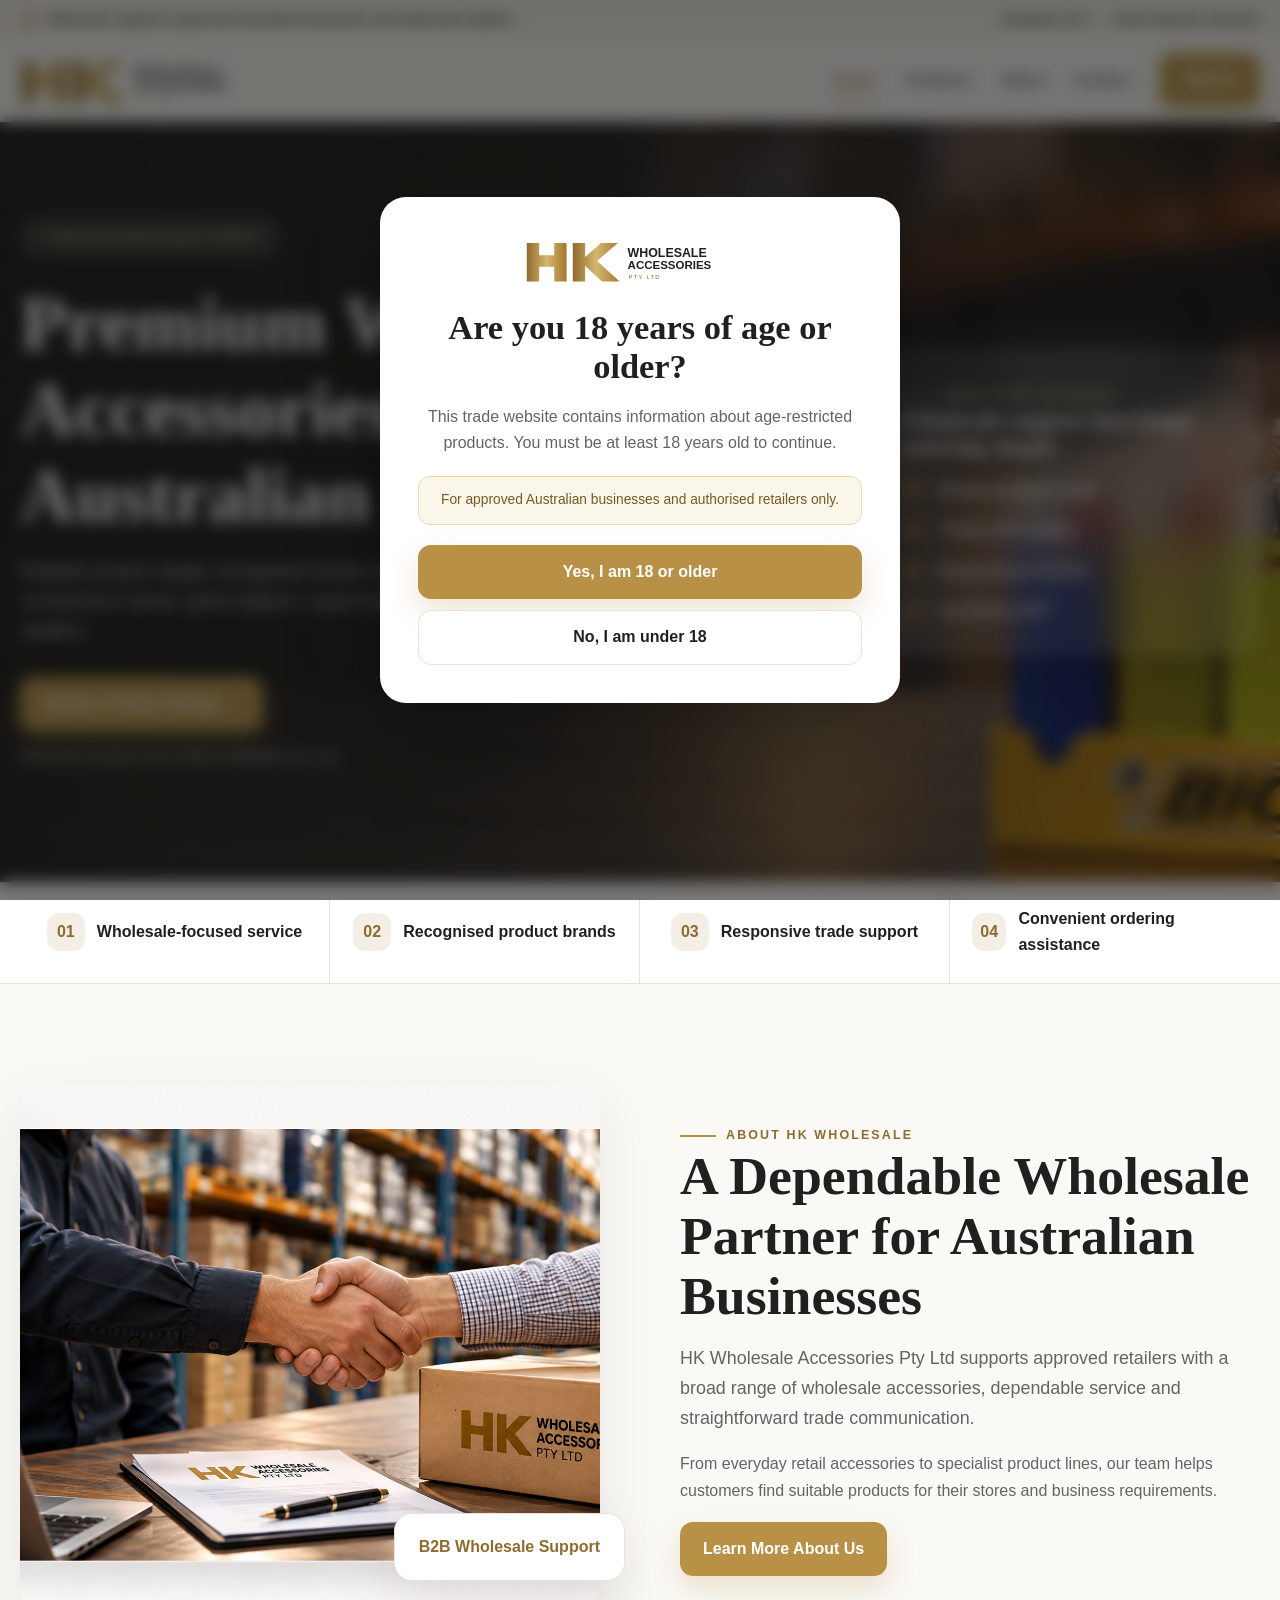
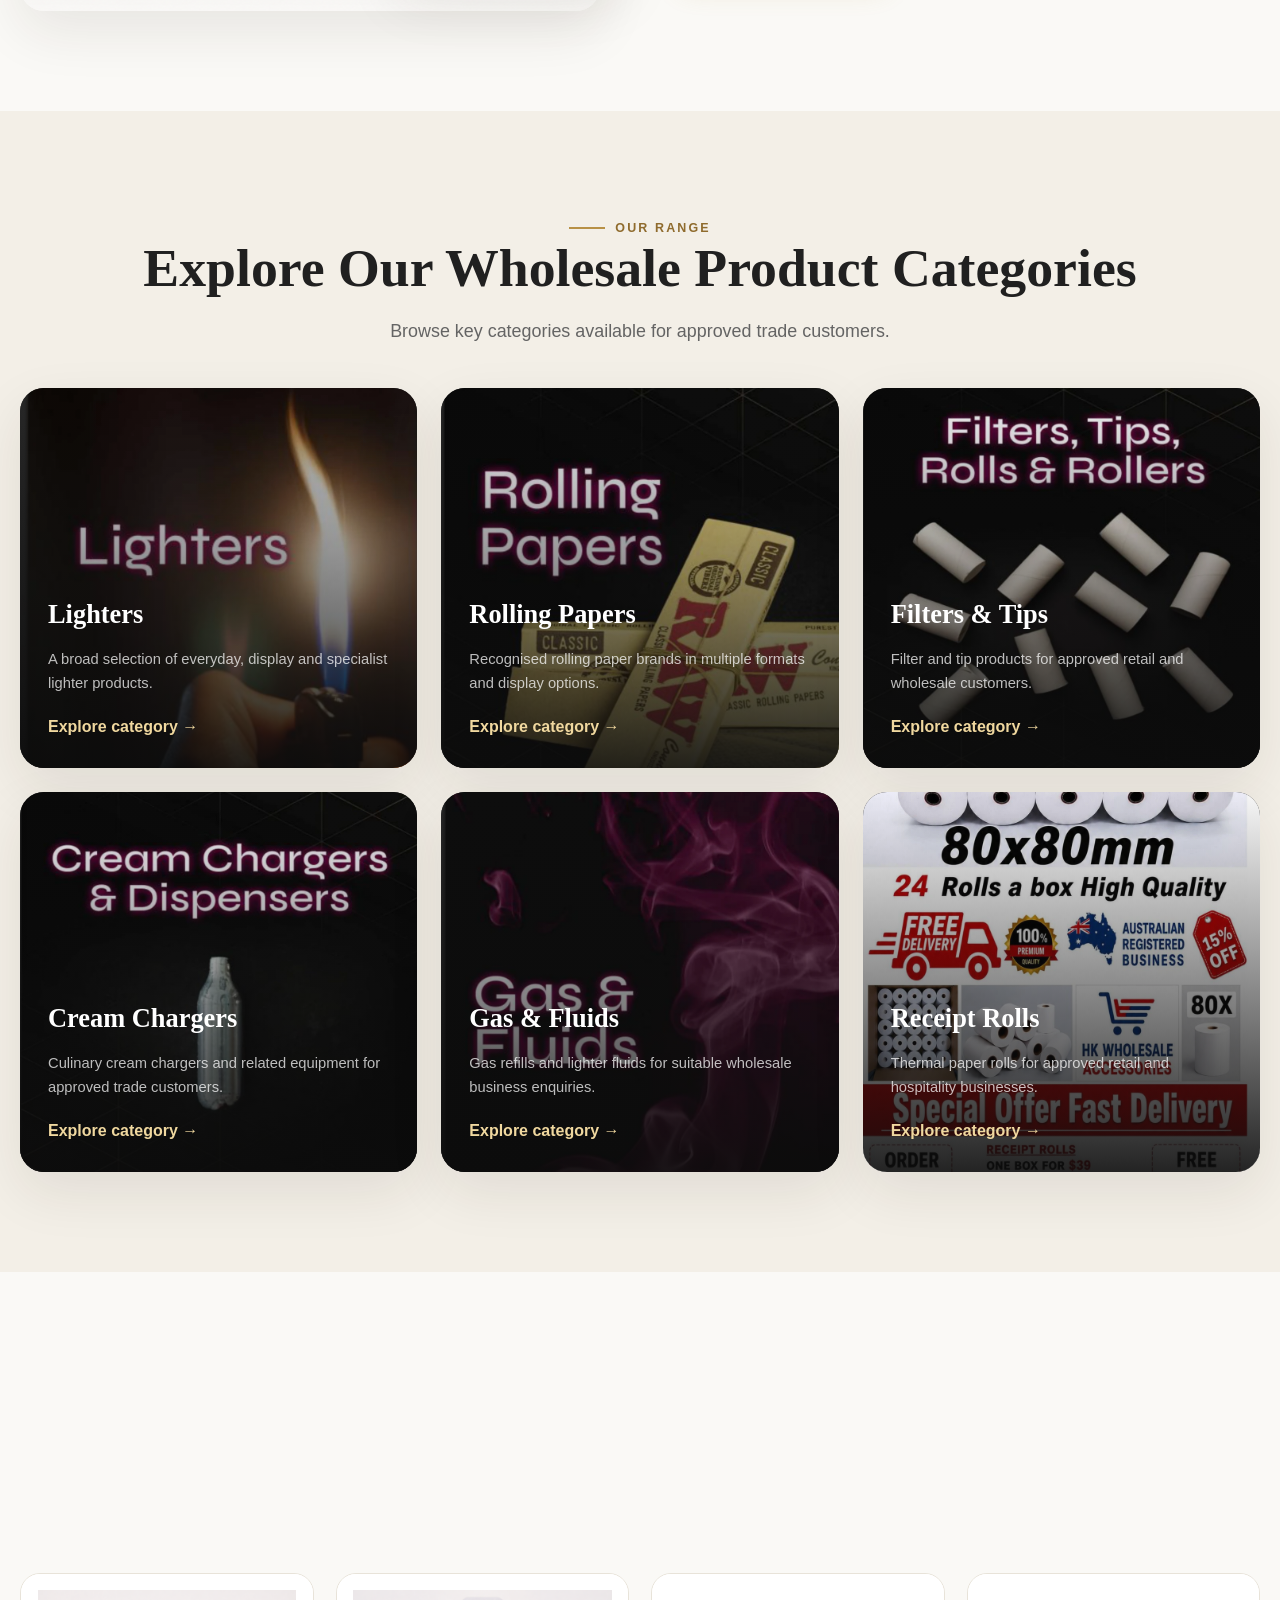
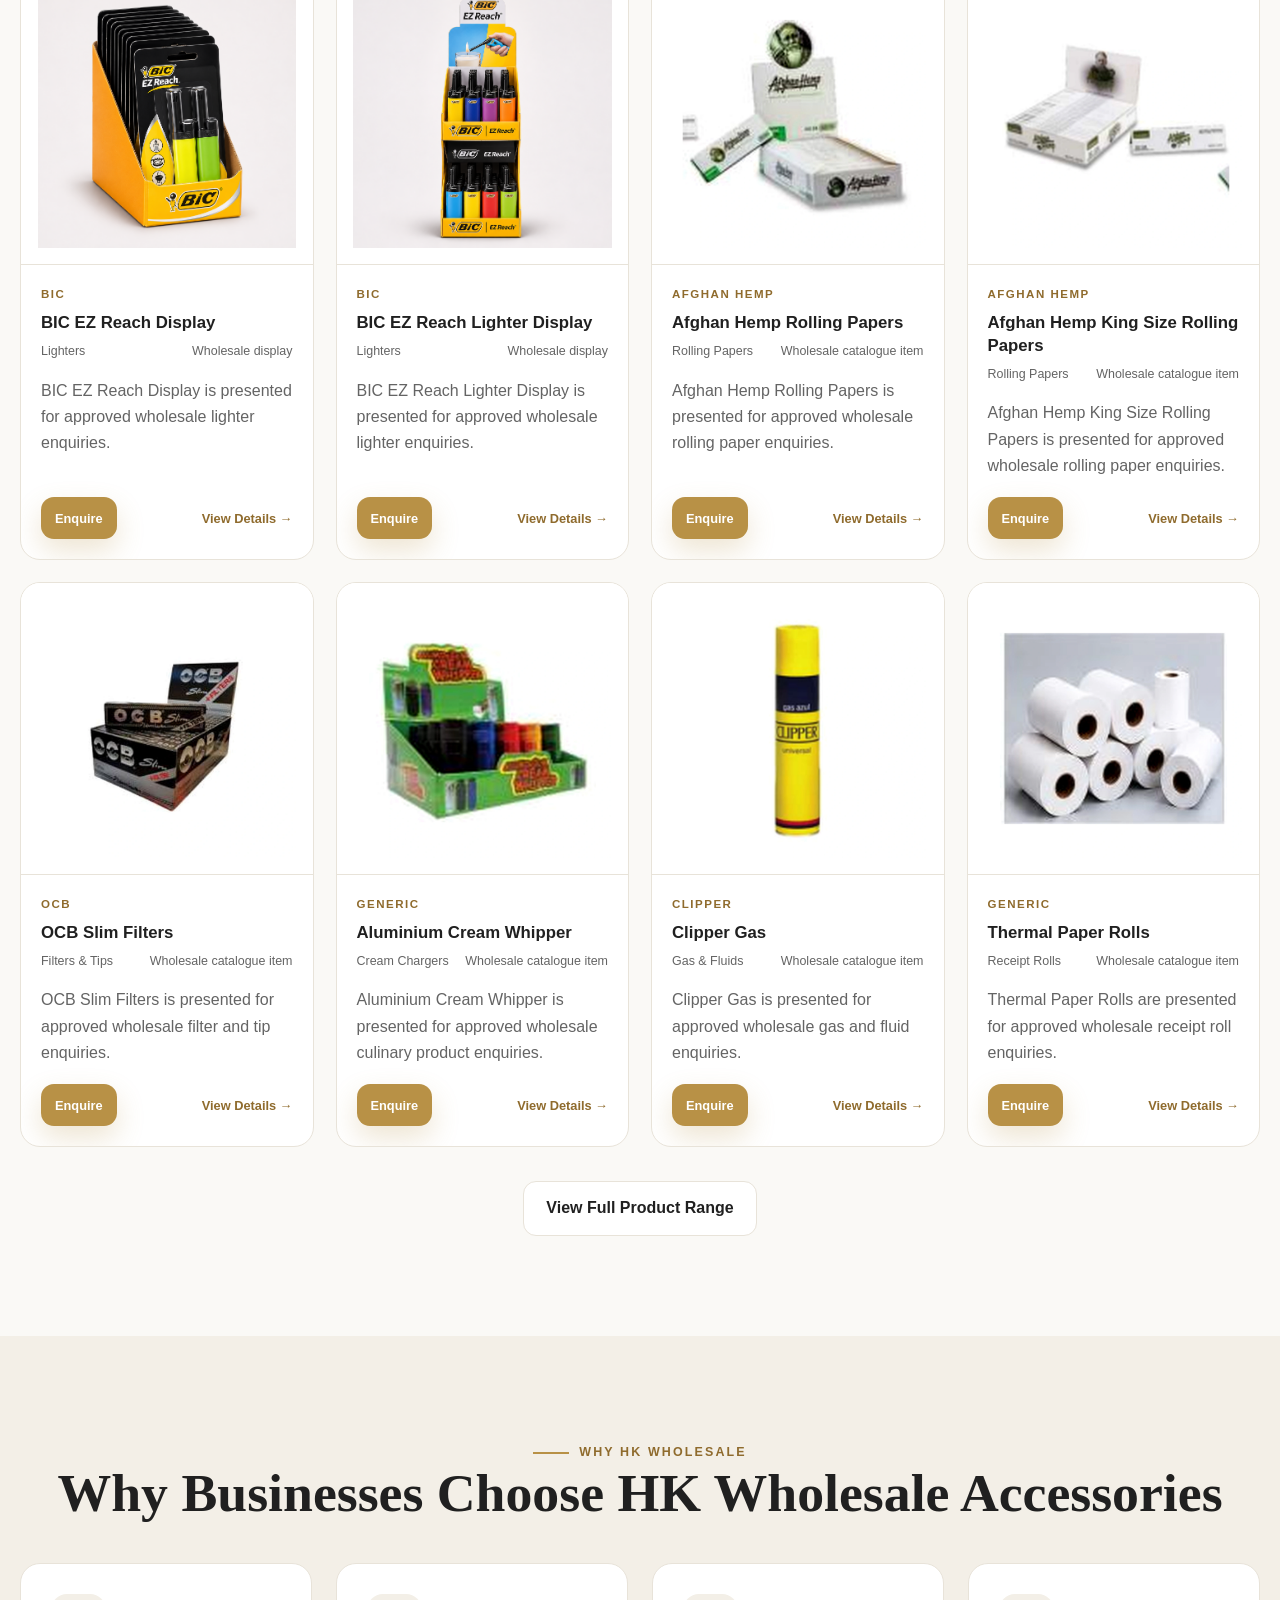
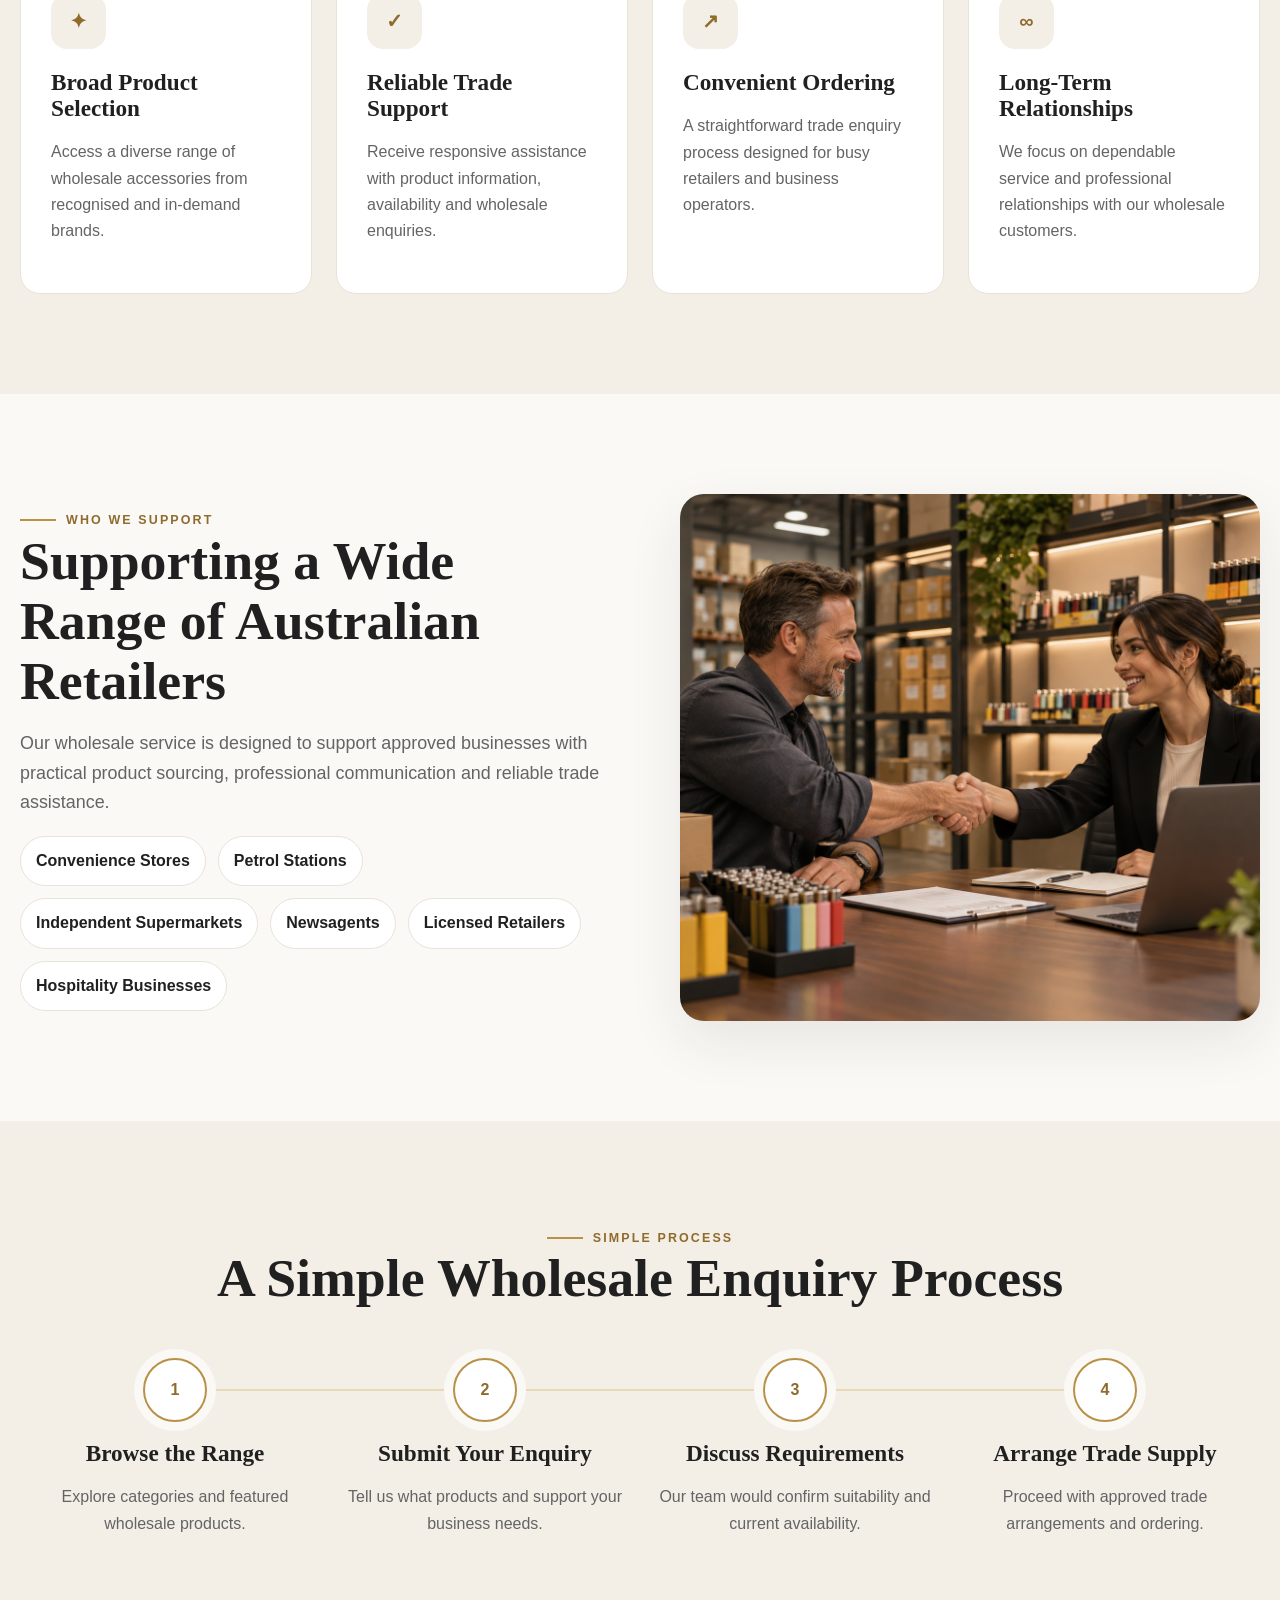
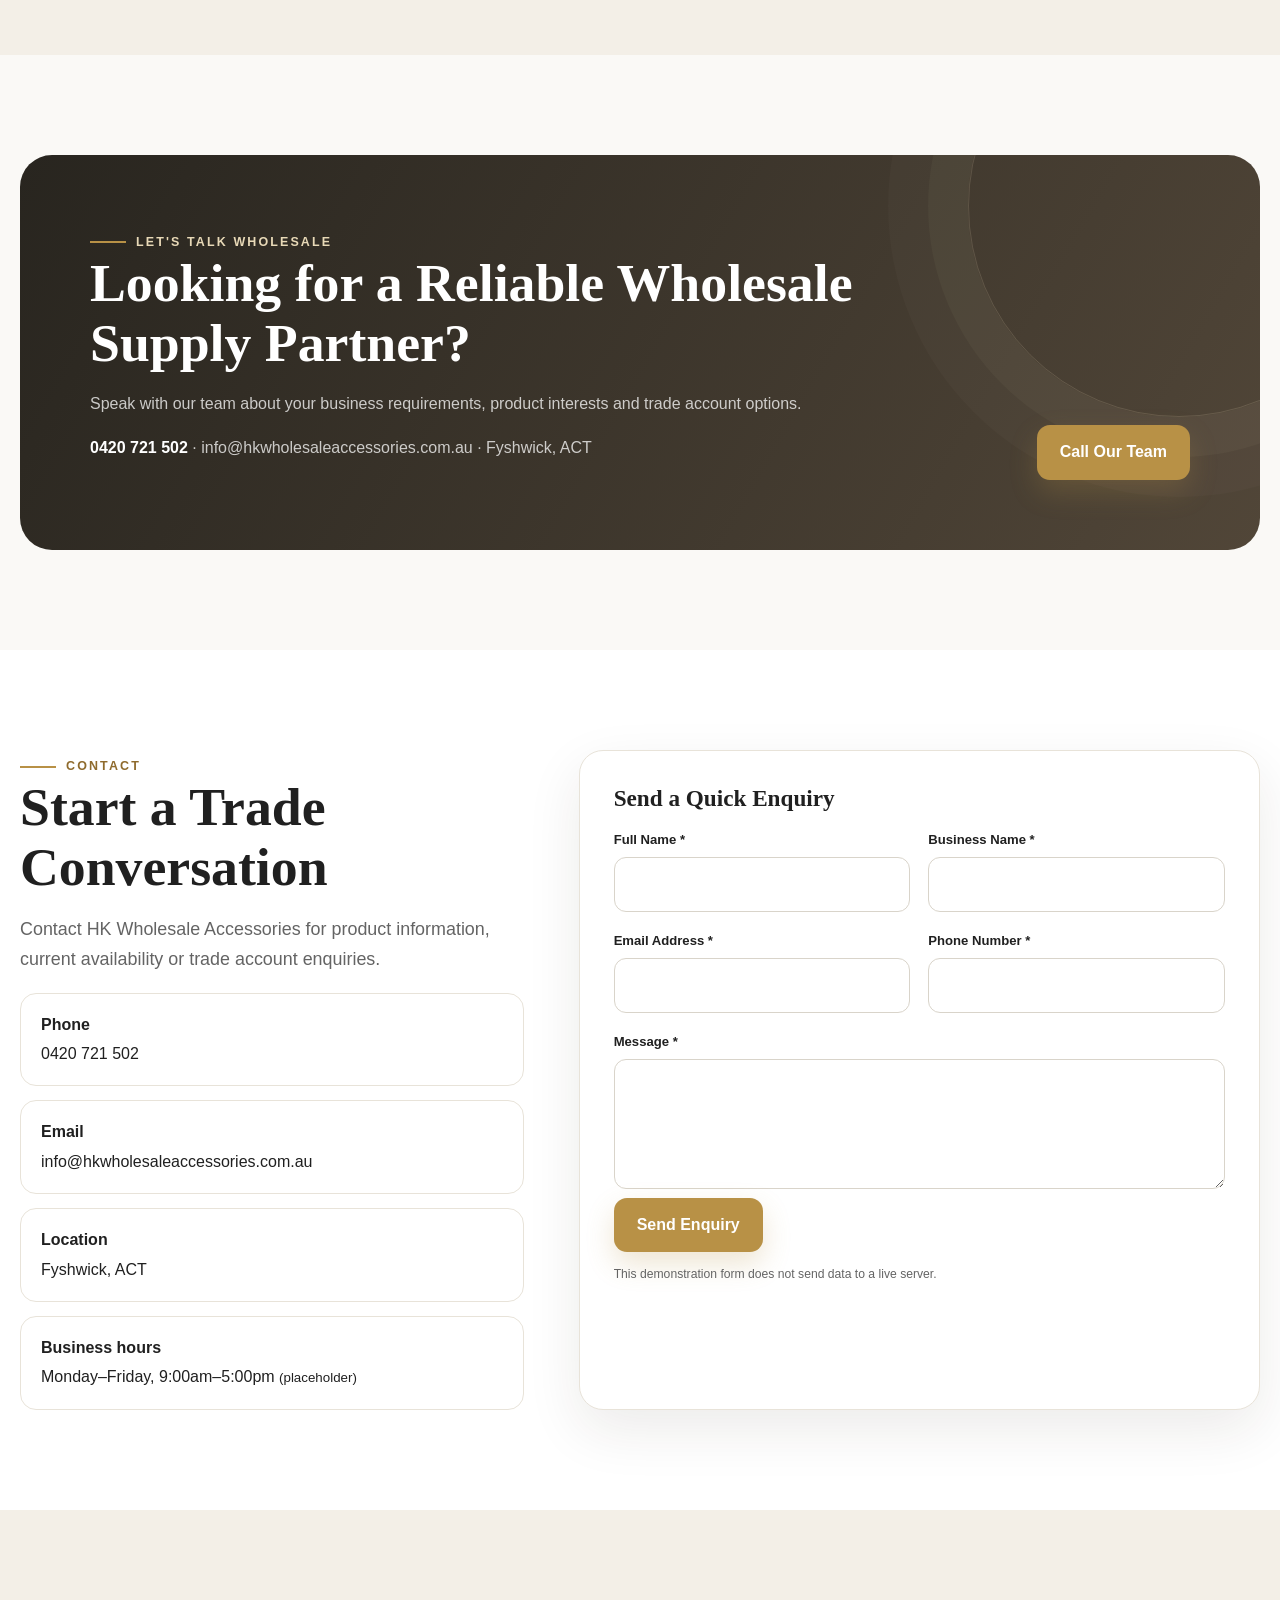
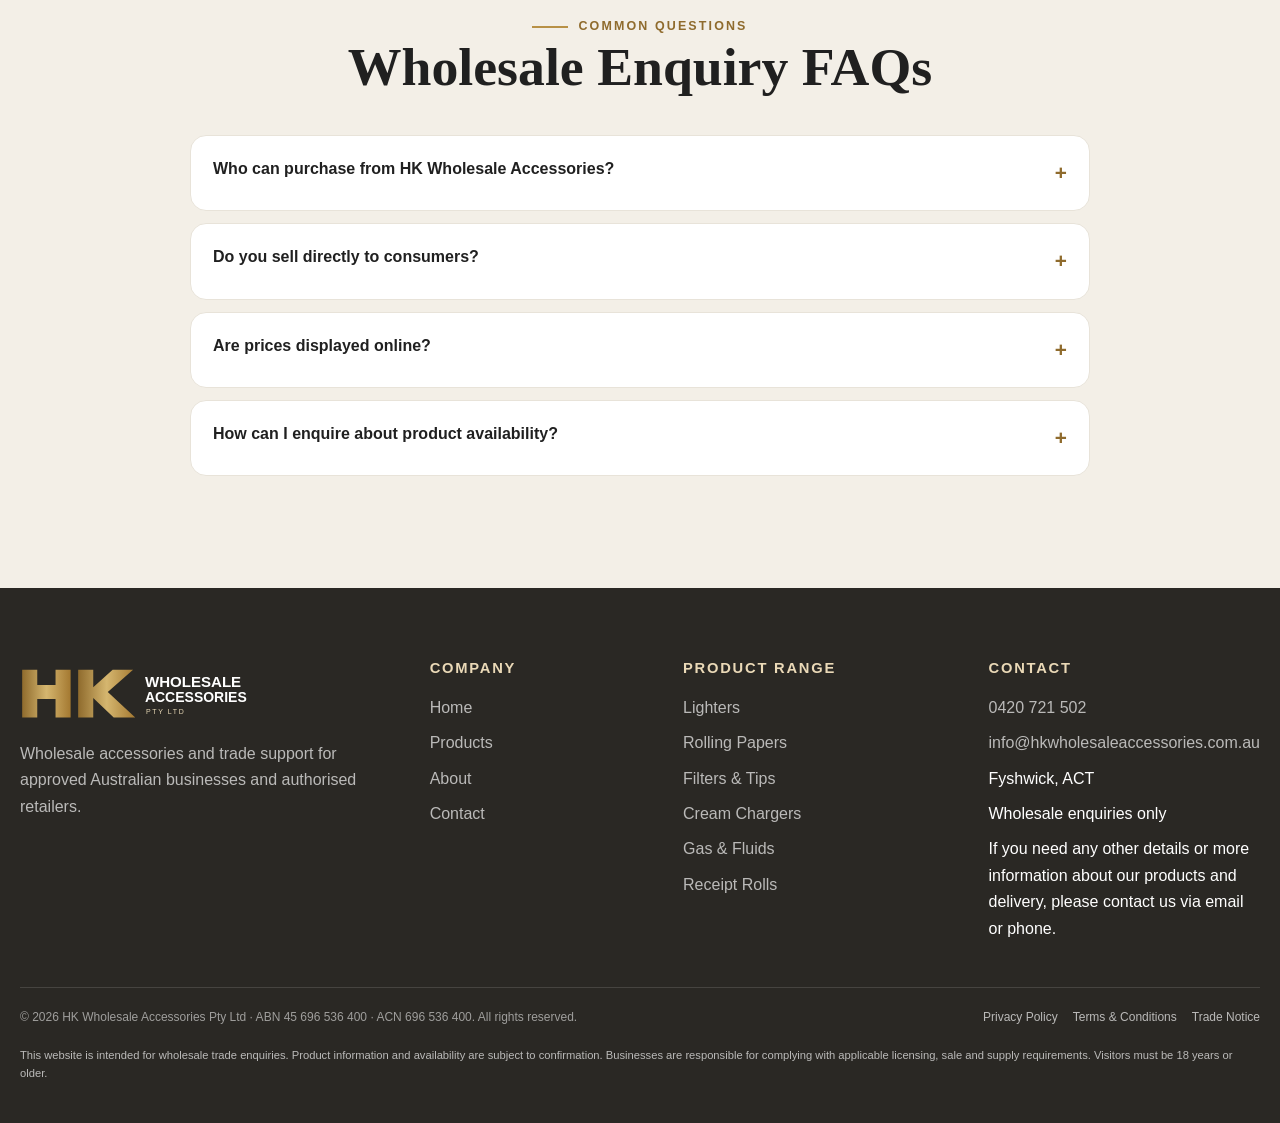
==== commit 4d0c04ab: "trade account page remove" ====
--- a/index.html
+++ b/index.html
@@ -15,7 +15,7 @@
 </div></div></section>
 <section class="section"><div class="container"><div class="reveal"><span class="section-kicker">Product showcase</span><h2>Featured Wholesale Products</h2><p class="lead">A selection from our catalogue. Contact our team for current availability and wholesale information.</p></div><div id="featured-products" class="product-grid" style="margin-top:36px"></div><div class="text-center" style="margin-top:34px"><a class="btn btn-secondary" href="products.html">View Full Product Range</a></div></div></section>
 <section class="section cream-bg"><div class="container"><div class="text-center reveal"><span class="section-kicker">Why HK Wholesale</span><h2>Why Businesses Choose HK Wholesale Accessories</h2></div><div class="grid grid-4" style="margin-top:40px"><article class="feature-card reveal"><div class="feature-icon">✦</div><h3>Broad Product Selection</h3><p>Access a diverse range of wholesale accessories from recognised and in-demand brands.</p></article><article class="feature-card reveal"><div class="feature-icon">✓</div><h3>Reliable Trade Support</h3><p>Receive responsive assistance with product information, availability and wholesale enquiries.</p></article><article class="feature-card reveal"><div class="feature-icon">↗</div><h3>Convenient Ordering</h3><p>A straightforward trade enquiry process designed for busy retailers and business operators.</p></article><article class="feature-card reveal"><div class="feature-icon">∞</div><h3>Long-Term Relationships</h3><p>We focus on dependable service and professional relationships with our wholesale customers.</p></article></div></div></section>
-<section class="section"><div class="container split"><div class="reveal-left"><span class="section-kicker">Who we support</span><h2>Supporting a Wide Range of Australian Retailers</h2><p class="lead">Our wholesale service is designed to support approved businesses with practical product sourcing, professional communication and reliable trade assistance.</p><div class="retailer-pills"><span>Convenience Stores</span><span>Petrol Stations</span><span>Independent Supermarkets</span><span>Newsagents</span><span>Licensed Retailers</span><span>Hospitality Businesses</span></div></div><div class="image-stack reveal-right"><img loading="lazy" src="assets/images/business/business-partnership.webp" alt="Professional wholesale business partnership"></div></div></section>
+<section class="section"><div class="container split"><div class="reveal-left"><span class="section-kicker">Who we support</span><h2>Supporting a Wide Range of Australian Retailers</h2><p class="lead">Our wholesale service is designed to support approved businesses with practical product sourcing, professional communication and reliable trade assistance.</p><div class="retailer-pills"><span>Convenience Stores</span><span>Petrol Stations</span><span>Independent Supermarkets</span><span>Newsagents</span><span>Licensed Retailers</span><span>Hospitality Businesses</span></div></div><div class="image-stack reveal-right"><img loading="lazy" src="assets/images/business/business-partnership-handshake.png" alt="Wholesale supplier and retailer partnership handshake"></div></div></section>
 <section class="section cream-bg"><div class="container"><div class="text-center reveal"><span class="section-kicker">Simple process</span><h2>A Simple Wholesale Enquiry Process</h2></div><div class="steps" style="margin-top:50px"><div class="step reveal"><div class="step-num">1</div><h3>Browse the Range</h3><p>Explore categories and featured wholesale products.</p></div><div class="step reveal"><div class="step-num">2</div><h3>Submit Your Enquiry</h3><p>Tell us what products and support your business needs.</p></div><div class="step reveal"><div class="step-num">3</div><h3>Discuss Requirements</h3><p>Our team would confirm suitability and current availability.</p></div><div class="step reveal"><div class="step-num">4</div><h3>Arrange Trade Supply</h3><p>Proceed with approved trade arrangements and ordering.</p></div></div></div></section>
 <section class="section"><div class="container"><div class="cta reveal-scale"><div class="cta-row"><div><span class="section-kicker" style="color:#e8d9b7">Let's talk wholesale</span><h2>Looking for a Reliable Wholesale Supply Partner?</h2><p>Speak with our team about your business requirements, product interests and trade account options.</p><p><strong style="color:white"><a href="tel:0420721502">0420 721 502</a></strong> · <a href="mailto:info@hkwholesaleaccessories.com.au">info@hkwholesaleaccessories.com.au</a> · Fyshwick, ACT</p></div><div class="cta-actions"><a class="btn btn-primary" href="tel:0420721502">Call Our Team</a></div></div></div></div></section>
 <section class="section white-bg"><div class="container contact-grid"><div class="reveal-left"><span class="section-kicker">Contact</span><h2>Start a Trade Conversation</h2><p class="lead">Contact HK Wholesale Accessories for product information, current availability or trade account enquiries.</p><div class="contact-list"><div class="contact-item"><strong>Phone</strong><a href="tel:0420721502">0420 721 502</a></div><div class="contact-item"><strong>Email</strong><a href="mailto:info@hkwholesaleaccessories.com.au">info@hkwholesaleaccessories.com.au</a></div><div class="contact-item"><strong>Location</strong>Fyshwick, ACT</div><div class="contact-item"><strong>Business hours</strong>Monday–Friday, 9:00am–5:00pm <small>(placeholder)</small></div></div></div><form class="form-card demo-form reveal-right" data-success="Thank you. Your demonstration enquiry has been received."><h3>Send a Quick Enquiry</h3><div class="form-grid"><div class="field"><label for="home-name">Full Name *</label><input id="home-name" required><span class="error-text">Required.</span></div><div class="field"><label for="home-business">Business Name *</label><input id="home-business" required><span class="error-text">Required.</span></div><div class="field"><label for="home-email">Email Address *</label><input id="home-email" type="email" required><span class="error-text">Valid email required.</span></div><div class="field"><label for="home-phone">Phone Number *</label><input id="home-phone" required><span class="error-text">Required.</span></div><div class="field full"><label for="home-message">Message *</label><textarea id="home-message" required></textarea><span class="error-text">Required.</span></div></div><button class="btn btn-primary" type="submit">Send Enquiry</button><p class="form-note">This demonstration form does not send data to a live server.</p><div class="form-status" role="status"></div></form></div></section>
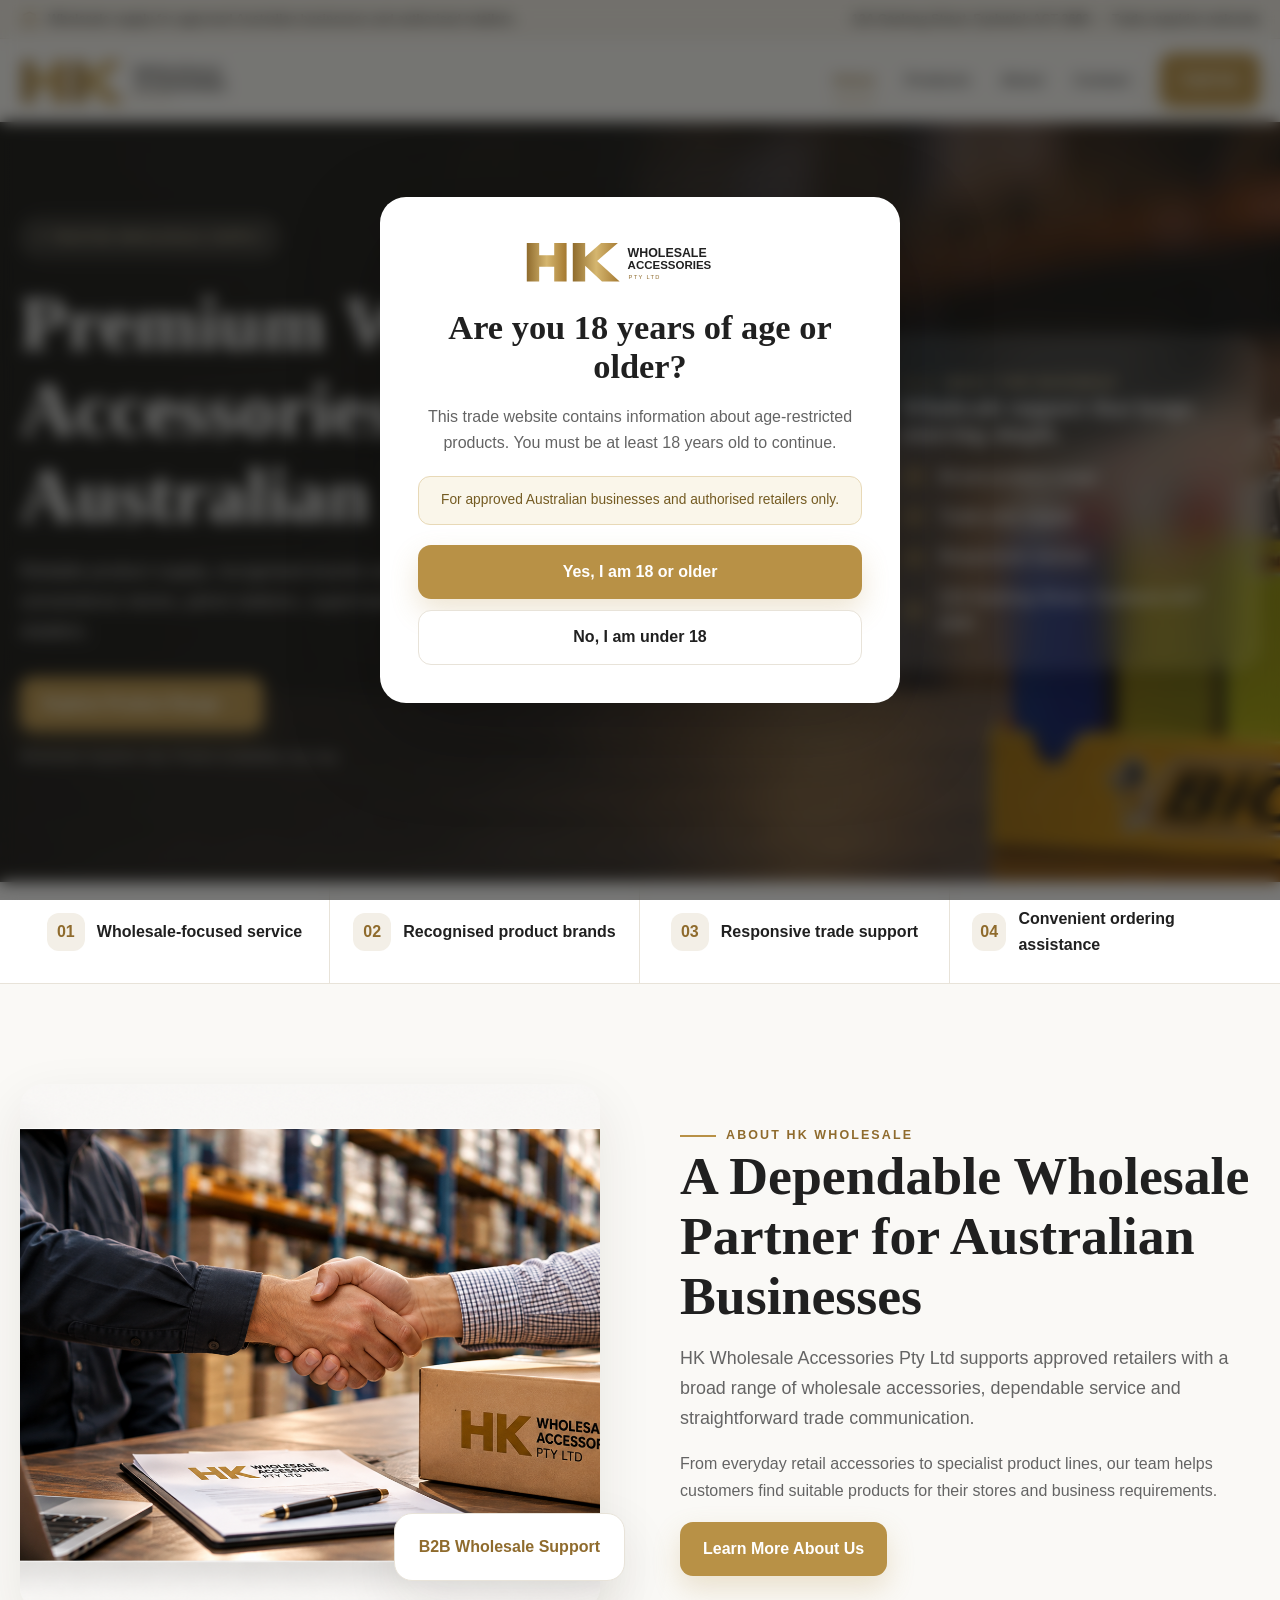
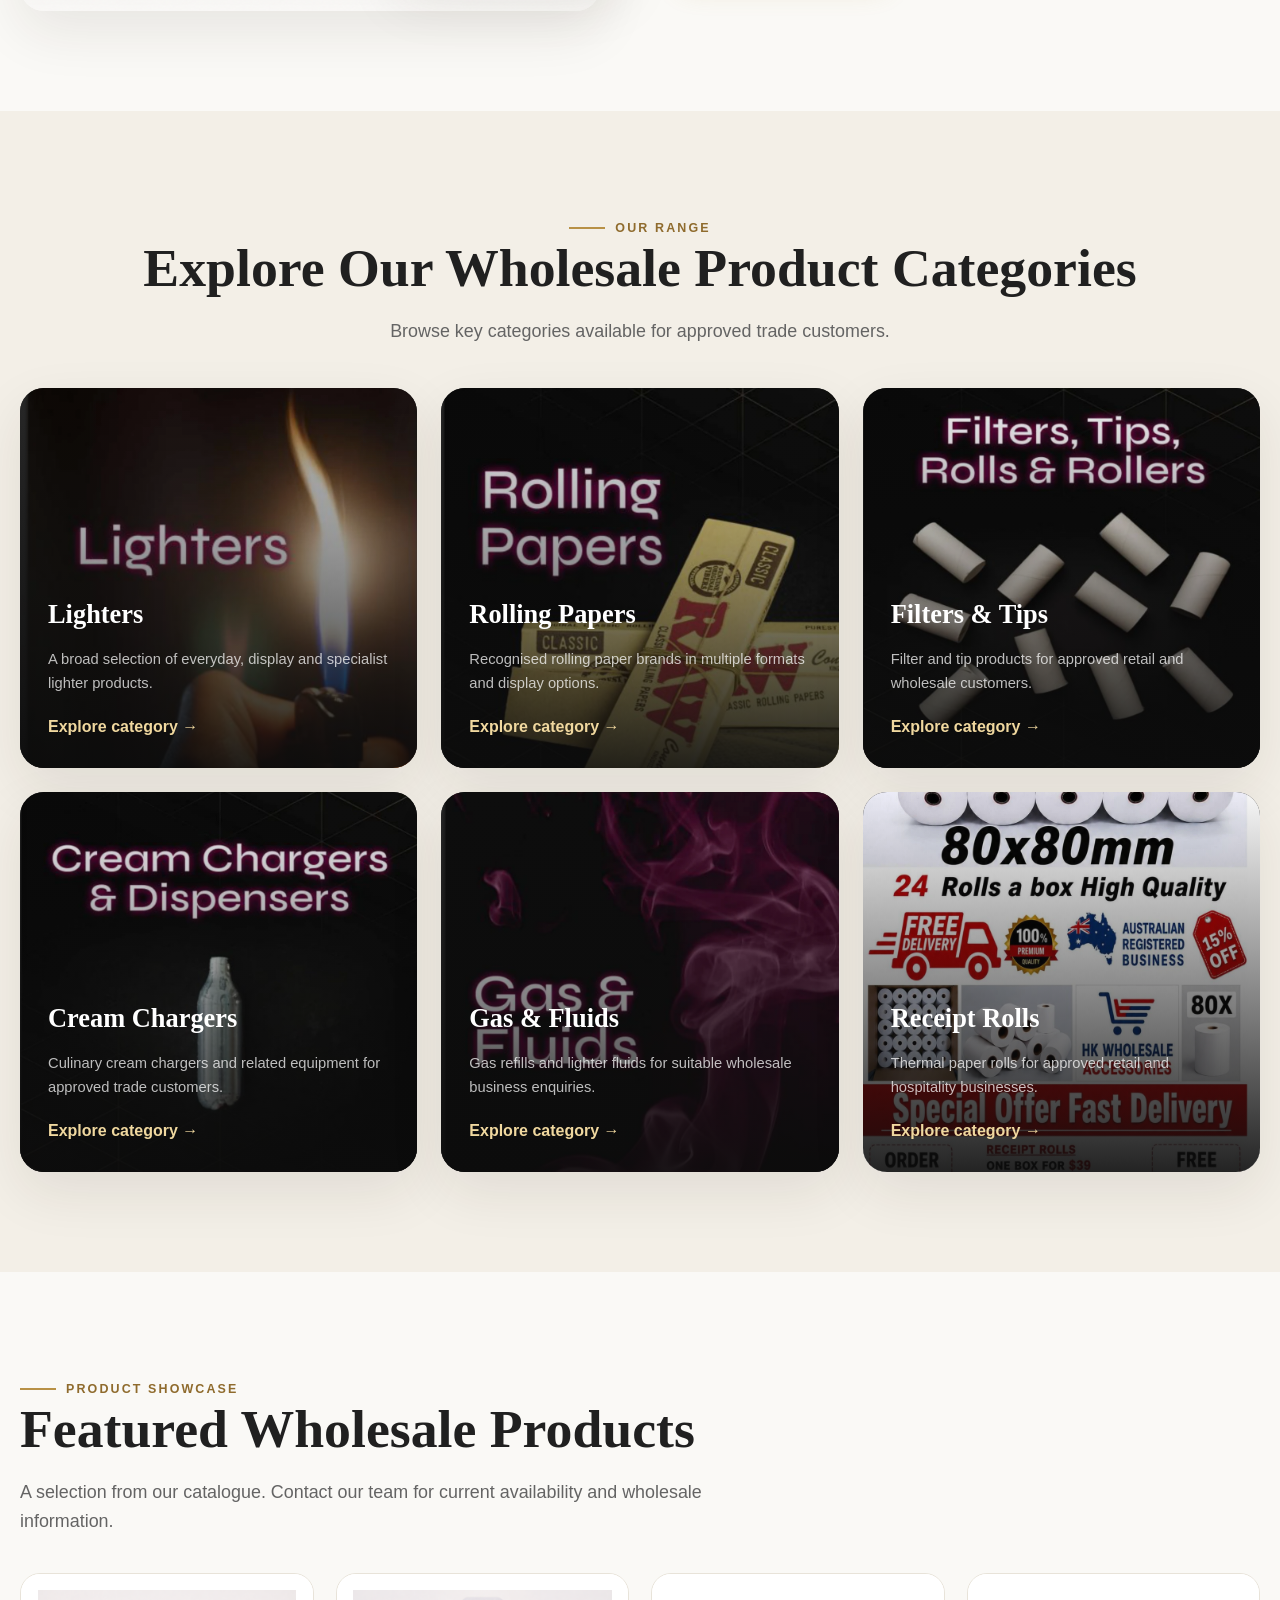
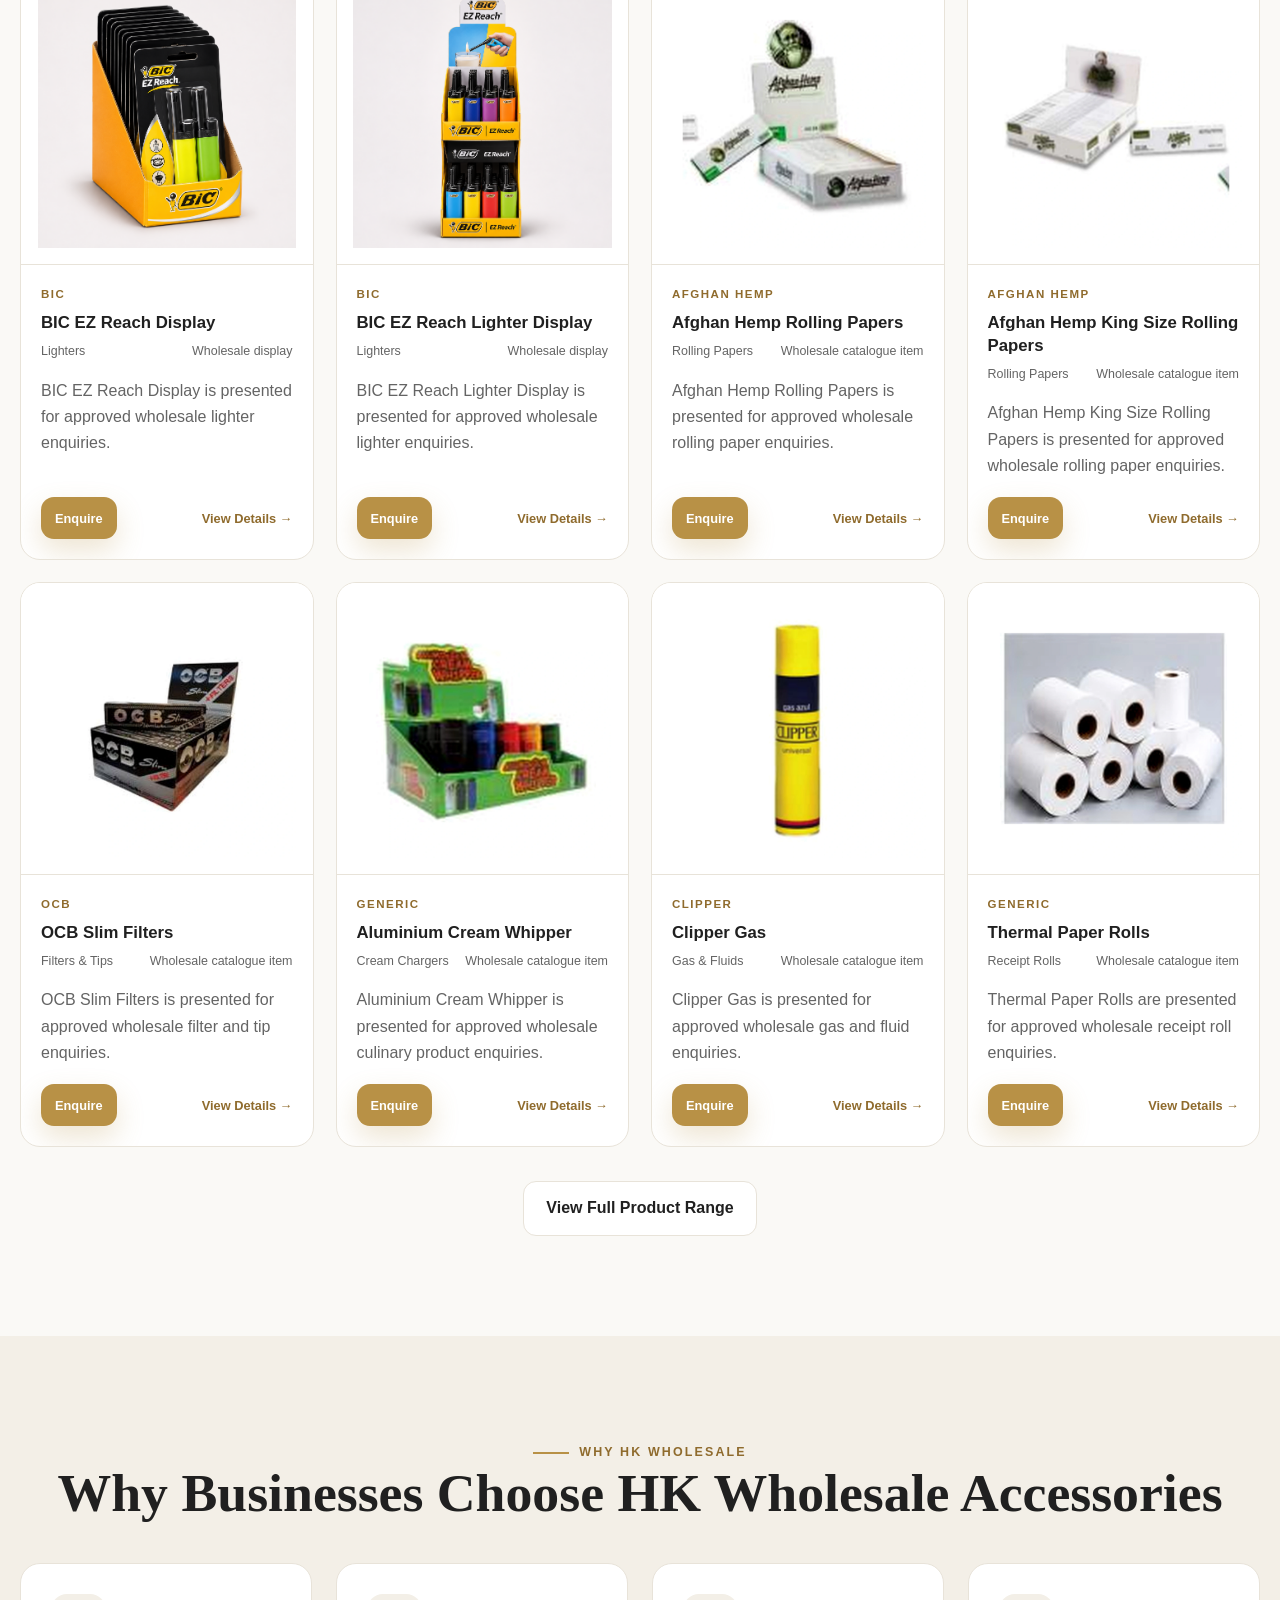
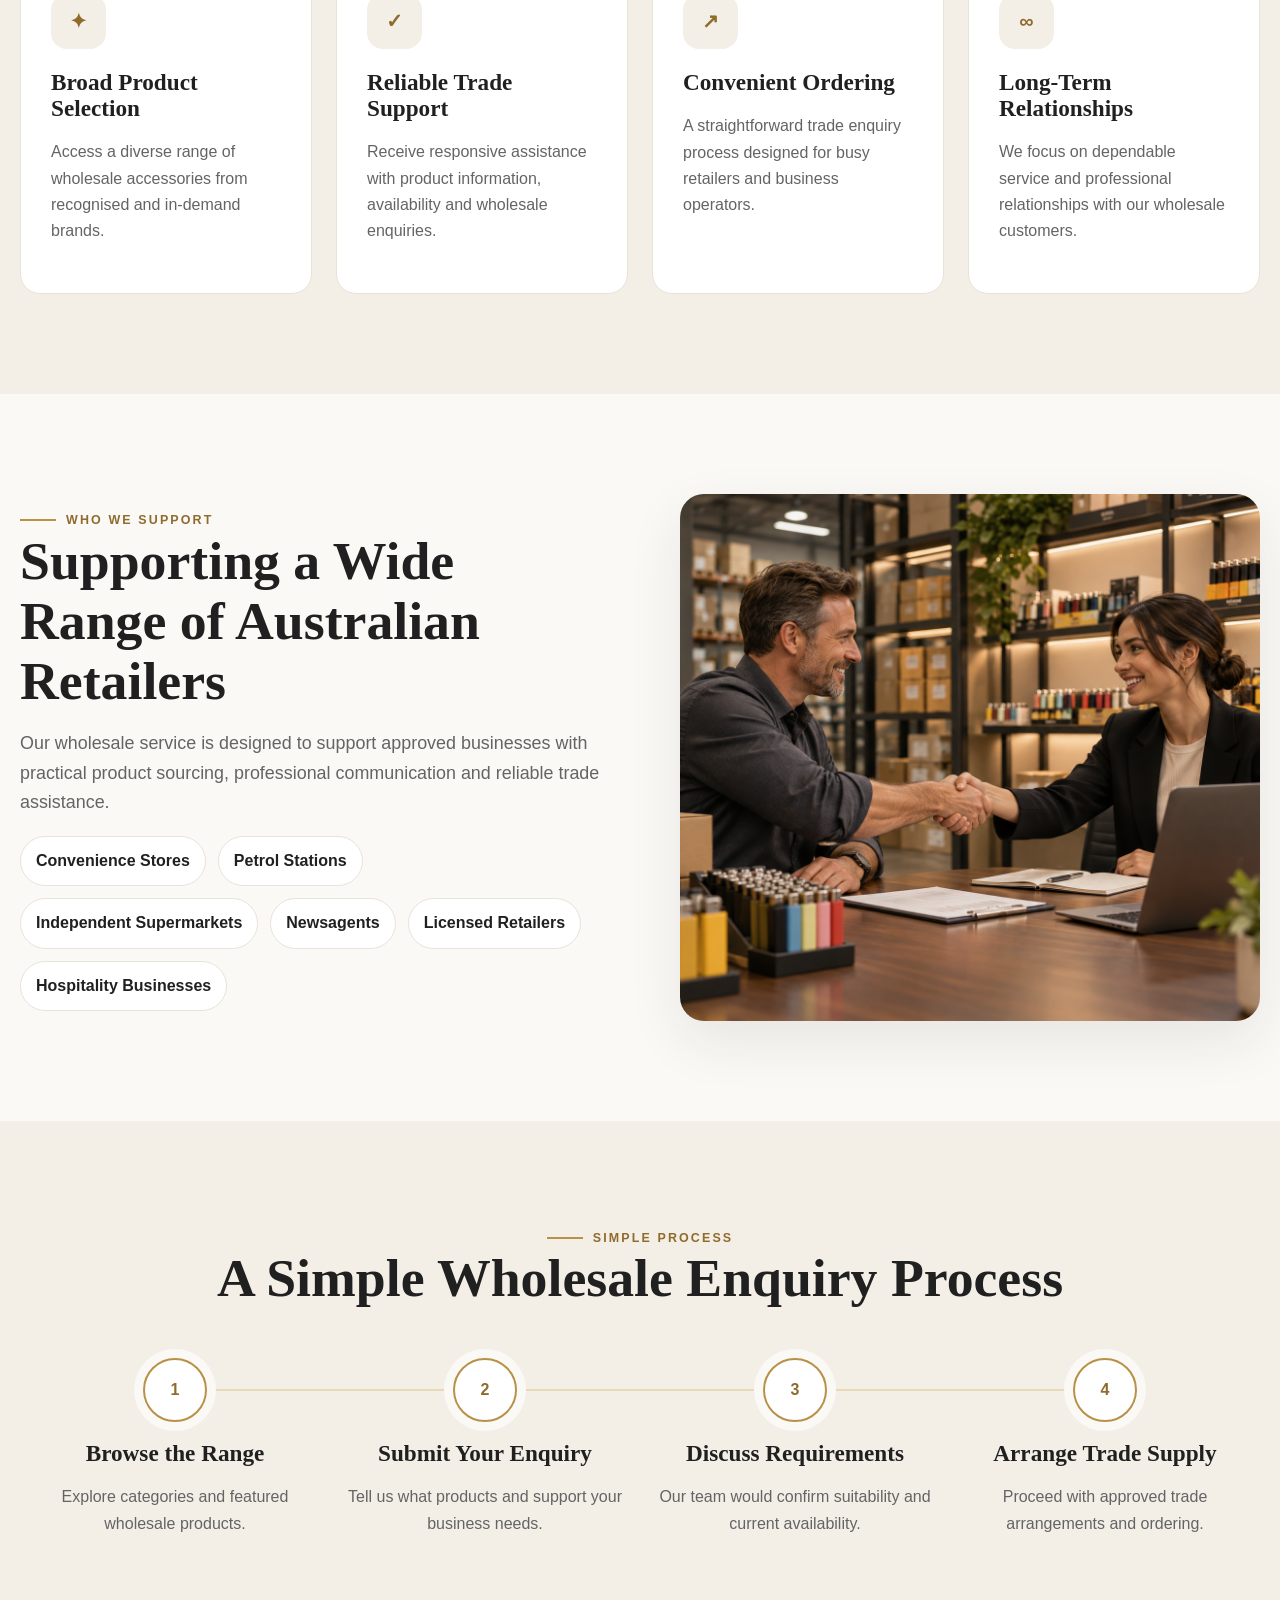
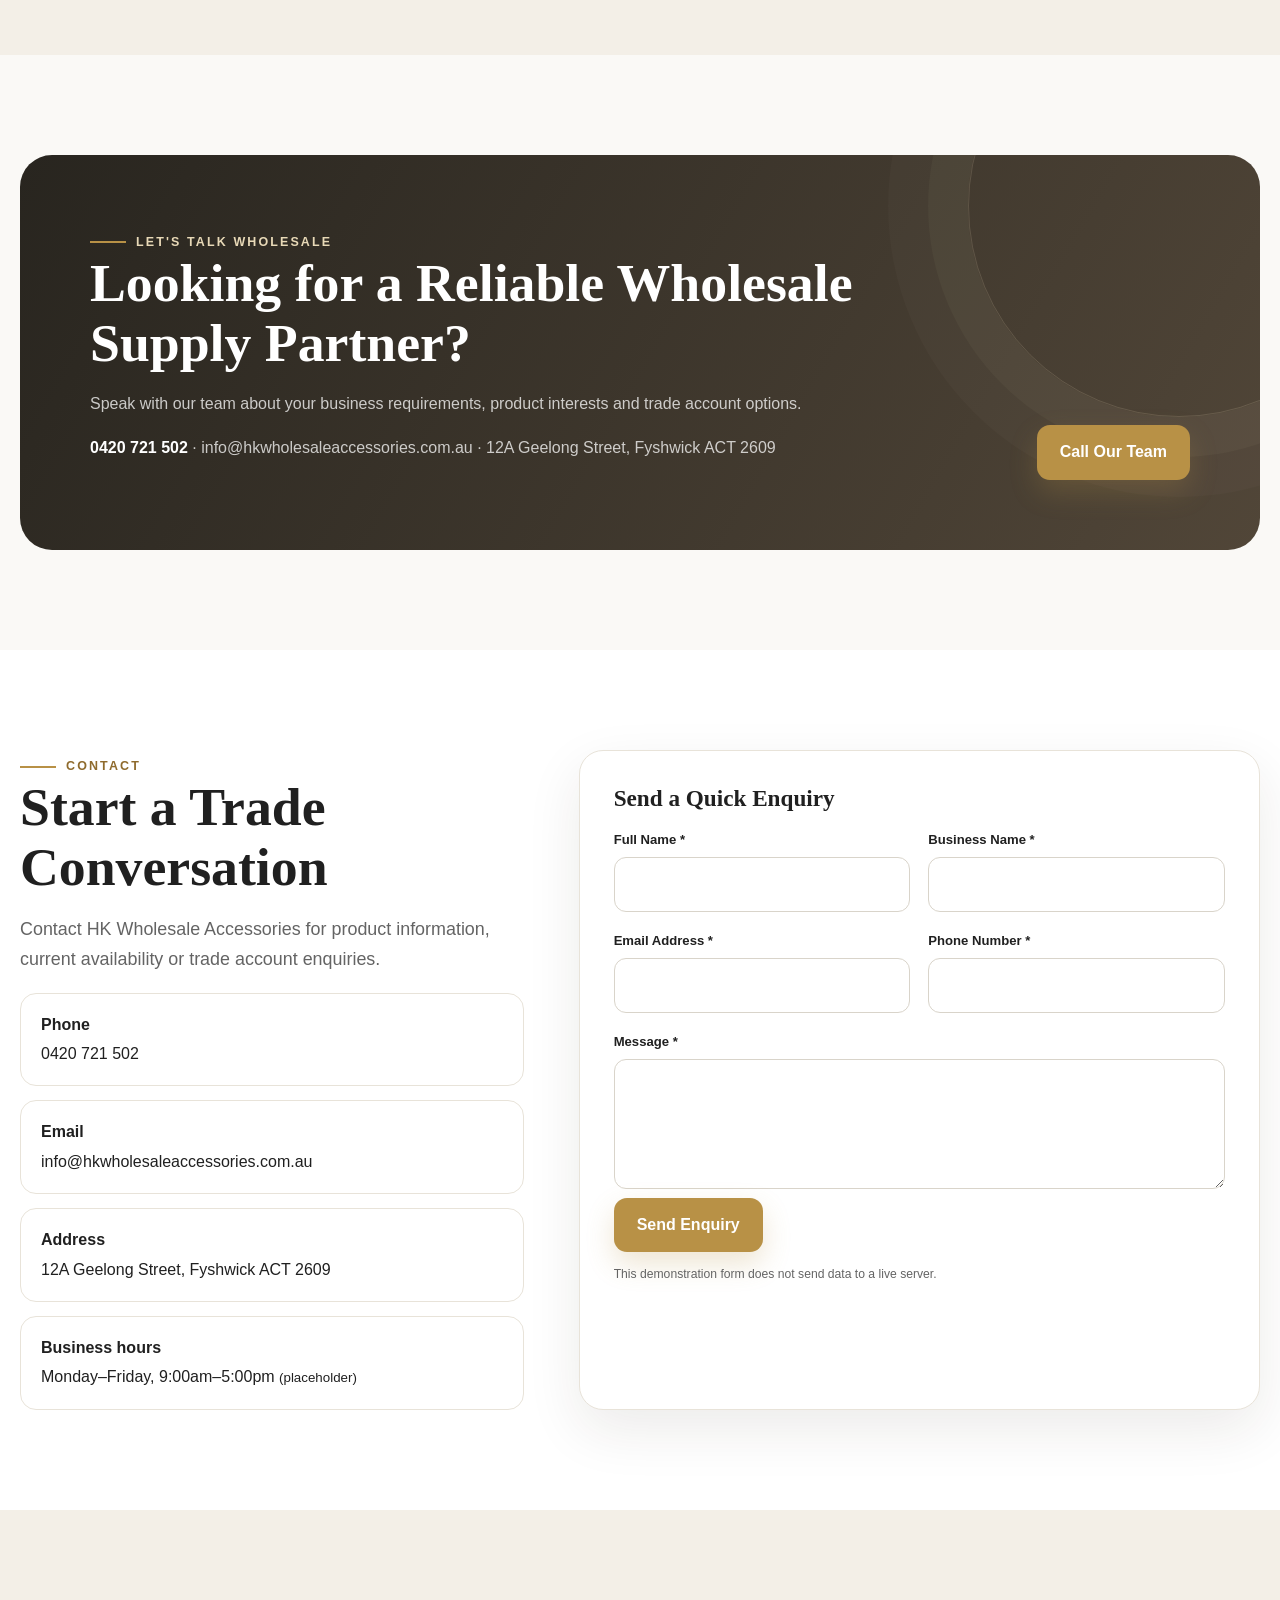
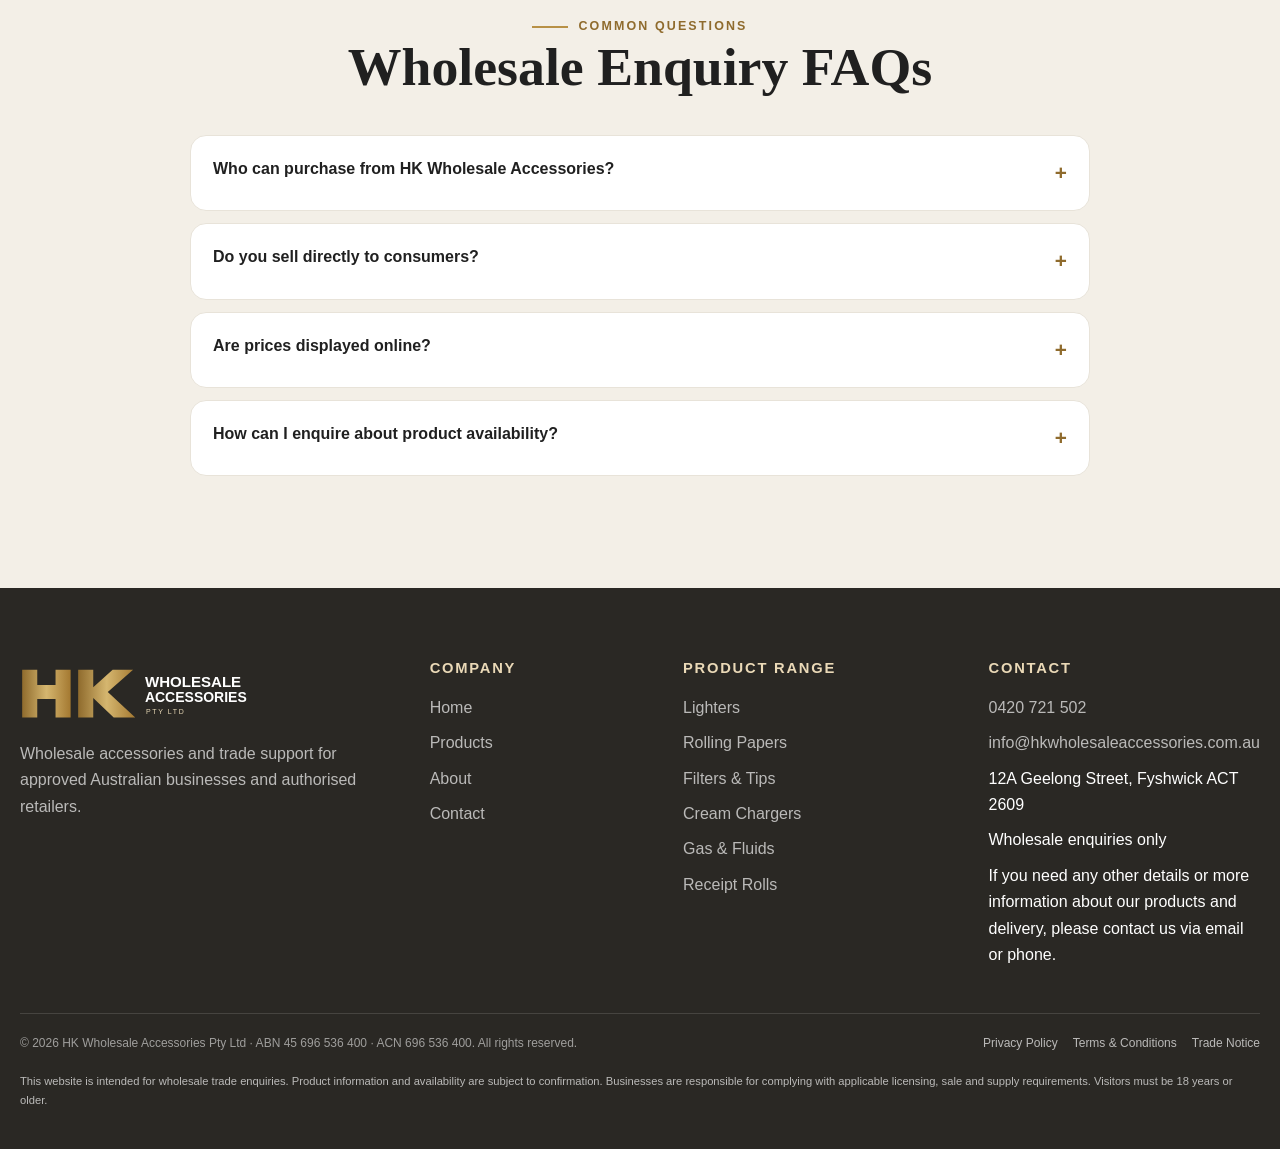
==== commit aafe72ea: "update address" ====
--- a/index.html
+++ b/index.html
@@ -1,8 +1,8 @@
 <!doctype html><html lang="en-AU"><head><meta charset="utf-8"><meta name="viewport" content="width=device-width,initial-scale=1"><title>HK Wholesale Accessories | Wholesale Supplier in Fyshwick, ACT</title><meta name="description" content="Explore wholesale accessories and trade supply services from HK Wholesale Accessories Pty Ltd in Fyshwick, ACT."><meta property="og:title" content="HK Wholesale Accessories | Wholesale Supplier in Fyshwick, ACT"><meta property="og:description" content="Explore wholesale accessories and trade supply services from HK Wholesale Accessories Pty Ltd in Fyshwick, ACT."><meta property="og:type" content="website"><link rel="canonical" href="https://example.com/index.html"><link rel="icon" href="assets/images/branding/favicon.png"><link rel="stylesheet" href="assets/css/custom.css"><script defer src="assets/data/product-data.js"></script><script defer src="assets/js/form-validation.js"></script><script defer src="assets/js/product-modal.js"></script><script defer src="assets/js/products.js"></script><script defer src="assets/js/main.js"></script><script defer src="assets/js/age-gate.js"></script></head><body>
-<div class="trade-bar"><div class="container"><div class="trade-bar-left"><svg class="shield" viewBox="0 0 24 24" fill="none" stroke="currentColor" stroke-width="2"><path d="M12 3l7 3v5c0 4.8-2.8 8.3-7 10-4.2-1.7-7-5.2-7-10V6l7-3z"/><path d="M9 12l2 2 4-4"/></svg><span>Wholesale supply for approved Australian businesses and authorised retailers.</span></div><div class="trade-bar-right"><span>Fyshwick, ACT</span><span>•</span><span>Trade enquiries welcome</span></div></div></div>
+<div class="trade-bar"><div class="container"><div class="trade-bar-left"><svg class="shield" viewBox="0 0 24 24" fill="none" stroke="currentColor" stroke-width="2"><path d="M12 3l7 3v5c0 4.8-2.8 8.3-7 10-4.2-1.7-7-5.2-7-10V6l7-3z"/><path d="M9 12l2 2 4-4"/></svg><span>Wholesale supply for approved Australian businesses and authorised retailers.</span></div><div class="trade-bar-right"><span>12A Geelong Street, Fyshwick ACT 2609</span><span>•</span><span>Trade enquiries welcome</span></div></div></div>
 <header class="site-header"><div class="container nav-wrap"><a class="brand" href="index.html" aria-label="HK Wholesale Accessories home"><img src="assets/images/branding/hk-logo.svg" alt="HK Wholesale Accessories Pty Ltd"></a><nav class="desktop-nav" aria-label="Primary navigation"><a data-nav href="index.html">Home</a><a data-nav href="products.html">Products</a><a data-nav href="about.html">About</a><a data-nav href="contact.html">Contact</a><a class="btn btn-primary" href="tel:0420721502">Call Us</a></nav><button class="menu-toggle" type="button" aria-label="Open menu" aria-expanded="false"><span></span></button></div><nav class="mobile-nav" aria-label="Mobile navigation"><div class="container"><a data-nav href="index.html">Home</a><a data-nav href="products.html">Products</a><a data-nav href="about.html">About</a><a data-nav href="contact.html">Contact</a><a class="btn btn-primary" href="tel:0420721502">Call Us</a></div></nav></header>
 
-<main><section class="hero"><div class="hero-bg" aria-hidden="true"></div><div class="container"><div class="hero-copy"><div class="hero-badge reveal">✦ Trusted Wholesale Supply</div><h1 class="reveal">Premium Wholesale Accessories for Australian Retailers</h1><p class="reveal">Reliable product supply, recognised brands and responsive trade support for convenience stores, petrol stations, supermarkets, newsagents and authorised retailers.</p><div class="hero-actions reveal"><a class="btn btn-primary" href="products.html">Explore Product Range →</a></div><p class="hero-note reveal">Wholesale enquiries only. Product availability may vary.</p></div><aside class="hero-card reveal-right"><span class="section-kicker" style="color:#f0d89f">Built for business</span><h3>Wholesale support that keeps sourcing simple.</h3><ul><li>Broad product range</li><li>Trade-only supply</li><li>Responsive service</li><li>Fyshwick, ACT</li></ul></aside></div></section>
+<main><section class="hero"><div class="hero-bg" aria-hidden="true"></div><div class="container"><div class="hero-copy"><div class="hero-badge reveal">✦ Trusted Wholesale Supply</div><h1 class="reveal">Premium Wholesale Accessories for Australian Retailers</h1><p class="reveal">Reliable product supply, recognised brands and responsive trade support for convenience stores, petrol stations, supermarkets, newsagents and authorised retailers.</p><div class="hero-actions reveal"><a class="btn btn-primary" href="products.html">Explore Product Range →</a></div><p class="hero-note reveal">Wholesale enquiries only. Product availability may vary.</p></div><aside class="hero-card reveal-right"><span class="section-kicker" style="color:#f0d89f">Built for business</span><h3>Wholesale support that keeps sourcing simple.</h3><ul><li>Broad product range</li><li>Trade-only supply</li><li>Responsive service</li><li>12A Geelong Street, Fyshwick ACT 2609</li></ul></aside></div></section>
 <section class="trust-strip"><div class="container trust-grid"><div class="trust-item"><span class="trust-icon">01</span>Wholesale-focused service</div><div class="trust-item"><span class="trust-icon">02</span>Recognised product brands</div><div class="trust-item"><span class="trust-icon">03</span>Responsive trade support</div><div class="trust-item"><span class="trust-icon">04</span>Convenient ordering assistance</div></div></section>
 <section class="section"><div class="container split"><div class="image-stack reveal-left"><img loading="lazy" src="assets/images/business/wholesale-partnership-in-action.png" alt="Wholesale partnership in action"><div class="float-label">B2B Wholesale Support</div></div><div class="reveal-right"><span class="section-kicker">About HK Wholesale</span><h2>A Dependable Wholesale Partner for Australian Businesses</h2><p class="lead">HK Wholesale Accessories Pty Ltd supports approved retailers with a broad range of wholesale accessories, dependable service and straightforward trade communication.</p><p>From everyday retail accessories to specialist product lines, our team helps customers find suitable products for their stores and business requirements.</p><a class="btn btn-primary" href="about.html">Learn More About Us</a></div></div></section>
 <section class="section cream-bg"><div class="container"><div class="text-center reveal"><span class="section-kicker">Our Range</span><h2>Explore Our Wholesale Product Categories</h2><p class="lead mx-auto">Browse key categories available for approved trade customers.</p></div><div class="grid grid-3" style="margin-top:42px">
@@ -17,9 +17,9 @@
 <section class="section cream-bg"><div class="container"><div class="text-center reveal"><span class="section-kicker">Why HK Wholesale</span><h2>Why Businesses Choose HK Wholesale Accessories</h2></div><div class="grid grid-4" style="margin-top:40px"><article class="feature-card reveal"><div class="feature-icon">✦</div><h3>Broad Product Selection</h3><p>Access a diverse range of wholesale accessories from recognised and in-demand brands.</p></article><article class="feature-card reveal"><div class="feature-icon">✓</div><h3>Reliable Trade Support</h3><p>Receive responsive assistance with product information, availability and wholesale enquiries.</p></article><article class="feature-card reveal"><div class="feature-icon">↗</div><h3>Convenient Ordering</h3><p>A straightforward trade enquiry process designed for busy retailers and business operators.</p></article><article class="feature-card reveal"><div class="feature-icon">∞</div><h3>Long-Term Relationships</h3><p>We focus on dependable service and professional relationships with our wholesale customers.</p></article></div></div></section>
 <section class="section"><div class="container split"><div class="reveal-left"><span class="section-kicker">Who we support</span><h2>Supporting a Wide Range of Australian Retailers</h2><p class="lead">Our wholesale service is designed to support approved businesses with practical product sourcing, professional communication and reliable trade assistance.</p><div class="retailer-pills"><span>Convenience Stores</span><span>Petrol Stations</span><span>Independent Supermarkets</span><span>Newsagents</span><span>Licensed Retailers</span><span>Hospitality Businesses</span></div></div><div class="image-stack reveal-right"><img loading="lazy" src="assets/images/business/business-partnership-handshake.png" alt="Wholesale supplier and retailer partnership handshake"></div></div></section>
 <section class="section cream-bg"><div class="container"><div class="text-center reveal"><span class="section-kicker">Simple process</span><h2>A Simple Wholesale Enquiry Process</h2></div><div class="steps" style="margin-top:50px"><div class="step reveal"><div class="step-num">1</div><h3>Browse the Range</h3><p>Explore categories and featured wholesale products.</p></div><div class="step reveal"><div class="step-num">2</div><h3>Submit Your Enquiry</h3><p>Tell us what products and support your business needs.</p></div><div class="step reveal"><div class="step-num">3</div><h3>Discuss Requirements</h3><p>Our team would confirm suitability and current availability.</p></div><div class="step reveal"><div class="step-num">4</div><h3>Arrange Trade Supply</h3><p>Proceed with approved trade arrangements and ordering.</p></div></div></div></section>
-<section class="section"><div class="container"><div class="cta reveal-scale"><div class="cta-row"><div><span class="section-kicker" style="color:#e8d9b7">Let's talk wholesale</span><h2>Looking for a Reliable Wholesale Supply Partner?</h2><p>Speak with our team about your business requirements, product interests and trade account options.</p><p><strong style="color:white"><a href="tel:0420721502">0420 721 502</a></strong> · <a href="mailto:info@hkwholesaleaccessories.com.au">info@hkwholesaleaccessories.com.au</a> · Fyshwick, ACT</p></div><div class="cta-actions"><a class="btn btn-primary" href="tel:0420721502">Call Our Team</a></div></div></div></div></section>
-<section class="section white-bg"><div class="container contact-grid"><div class="reveal-left"><span class="section-kicker">Contact</span><h2>Start a Trade Conversation</h2><p class="lead">Contact HK Wholesale Accessories for product information, current availability or trade account enquiries.</p><div class="contact-list"><div class="contact-item"><strong>Phone</strong><a href="tel:0420721502">0420 721 502</a></div><div class="contact-item"><strong>Email</strong><a href="mailto:info@hkwholesaleaccessories.com.au">info@hkwholesaleaccessories.com.au</a></div><div class="contact-item"><strong>Location</strong>Fyshwick, ACT</div><div class="contact-item"><strong>Business hours</strong>Monday–Friday, 9:00am–5:00pm <small>(placeholder)</small></div></div></div><form class="form-card demo-form reveal-right" data-success="Thank you. Your demonstration enquiry has been received."><h3>Send a Quick Enquiry</h3><div class="form-grid"><div class="field"><label for="home-name">Full Name *</label><input id="home-name" required><span class="error-text">Required.</span></div><div class="field"><label for="home-business">Business Name *</label><input id="home-business" required><span class="error-text">Required.</span></div><div class="field"><label for="home-email">Email Address *</label><input id="home-email" type="email" required><span class="error-text">Valid email required.</span></div><div class="field"><label for="home-phone">Phone Number *</label><input id="home-phone" required><span class="error-text">Required.</span></div><div class="field full"><label for="home-message">Message *</label><textarea id="home-message" required></textarea><span class="error-text">Required.</span></div></div><button class="btn btn-primary" type="submit">Send Enquiry</button><p class="form-note">This demonstration form does not send data to a live server.</p><div class="form-status" role="status"></div></form></div></section>
+<section class="section"><div class="container"><div class="cta reveal-scale"><div class="cta-row"><div><span class="section-kicker" style="color:#e8d9b7">Let's talk wholesale</span><h2>Looking for a Reliable Wholesale Supply Partner?</h2><p>Speak with our team about your business requirements, product interests and trade account options.</p><p><strong style="color:white"><a href="tel:0420721502">0420 721 502</a></strong> · <a href="mailto:info@hkwholesaleaccessories.com.au">info@hkwholesaleaccessories.com.au</a> · 12A Geelong Street, Fyshwick ACT 2609</p></div><div class="cta-actions"><a class="btn btn-primary" href="tel:0420721502">Call Our Team</a></div></div></div></div></section>
+<section class="section white-bg"><div class="container contact-grid"><div class="reveal-left"><span class="section-kicker">Contact</span><h2>Start a Trade Conversation</h2><p class="lead">Contact HK Wholesale Accessories for product information, current availability or trade account enquiries.</p><div class="contact-list"><div class="contact-item"><strong>Phone</strong><a href="tel:0420721502">0420 721 502</a></div><div class="contact-item"><strong>Email</strong><a href="mailto:info@hkwholesaleaccessories.com.au">info@hkwholesaleaccessories.com.au</a></div><div class="contact-item"><strong>Address</strong>12A Geelong Street, Fyshwick ACT 2609</div><div class="contact-item"><strong>Business hours</strong>Monday–Friday, 9:00am–5:00pm <small>(placeholder)</small></div></div></div><form class="form-card demo-form reveal-right" data-success="Thank you. Your demonstration enquiry has been received."><h3>Send a Quick Enquiry</h3><div class="form-grid"><div class="field"><label for="home-name">Full Name *</label><input id="home-name" required><span class="error-text">Required.</span></div><div class="field"><label for="home-business">Business Name *</label><input id="home-business" required><span class="error-text">Required.</span></div><div class="field"><label for="home-email">Email Address *</label><input id="home-email" type="email" required><span class="error-text">Valid email required.</span></div><div class="field"><label for="home-phone">Phone Number *</label><input id="home-phone" required><span class="error-text">Required.</span></div><div class="field full"><label for="home-message">Message *</label><textarea id="home-message" required></textarea><span class="error-text">Required.</span></div></div><button class="btn btn-primary" type="submit">Send Enquiry</button><p class="form-note">This demonstration form does not send data to a live server.</p><div class="form-status" role="status"></div></form></div></section>
 <section class="section cream-bg"><div class="container"><div class="text-center reveal"><span class="section-kicker">Common questions</span><h2>Wholesale Enquiry FAQs</h2></div><div class="faq" style="margin-top:38px"><div class="faq-item"><button class="faq-question" aria-expanded="false">Who can purchase from HK Wholesale Accessories?</button><div class="faq-answer"><p>Our wholesale service is intended for approved businesses, authorised retailers and suitable trade customers.</p></div></div><div class="faq-item"><button class="faq-question" aria-expanded="false">Do you sell directly to consumers?</button><div class="faq-answer"><p>No. This website is designed for wholesale and trade enquiries.</p></div></div><div class="faq-item"><button class="faq-question" aria-expanded="false">Are prices displayed online?</button><div class="faq-answer"><p>Wholesale prices are not displayed publicly. Contact our team for product and account information.</p></div></div><div class="faq-item"><button class="faq-question" aria-expanded="false">How can I enquire about product availability?</button><div class="faq-answer"><p>Browse the product range and use the trade enquiry button, call our team or email us.</p></div></div></div></div></section></main>
 
-<footer class="site-footer"><div class="container"><div class="footer-grid"><div class="footer-brand"><img src="assets/images/branding/hk-logo-light.svg" alt="HK Wholesale Accessories"><p>Wholesale accessories and trade support for approved Australian businesses and authorised retailers.</p></div><div><h3>Company</h3><div class="footer-links"><a href="index.html">Home</a><a href="products.html">Products</a><a href="about.html">About</a><a href="contact.html">Contact</a></div></div><div><h3>Product range</h3><div class="footer-links"><a href="products.html?category=lighters">Lighters</a><a href="products.html?category=rolling-papers">Rolling Papers</a><a href="products.html?category=filters-tips">Filters &amp; Tips</a><a href="products.html?category=cream-chargers">Cream Chargers</a><a href="products.html?category=gas-fluids">Gas &amp; Fluids</a><a href="products.html?category=receipt-rolls">Receipt Rolls</a></div></div><div><h3>Contact</h3><div class="footer-links"><a href="tel:0420721502">0420 721 502</a><a href="mailto:info@hkwholesaleaccessories.com.au">info@hkwholesaleaccessories.com.au</a><span>Fyshwick, ACT</span><span>Wholesale enquiries only</span><span>If you need any other details or more information about our products and delivery, please contact us via email or phone.</span></div></div></div><div class="footer-bottom"><div>© 2026 HK Wholesale Accessories Pty Ltd · ABN 45 696 536 400 · ACN 696 536 400. All rights reserved.</div><div class="footer-legal"><a href="privacy-policy.html">Privacy Policy</a><a href="terms-and-conditions.html">Terms &amp; Conditions</a><a href="trade-notice.html">Trade Notice</a></div></div><p style="font-size:.7rem;margin-top:18px">This website is intended for wholesale trade enquiries. Product information and availability are subject to confirmation. Businesses are responsible for complying with applicable licensing, sale and supply requirements. Visitors must be 18 years or older.</p></div></footer><button class="back-top" type="button" aria-label="Back to top">↑</button>
+<footer class="site-footer"><div class="container"><div class="footer-grid"><div class="footer-brand"><img src="assets/images/branding/hk-logo-light.svg" alt="HK Wholesale Accessories"><p>Wholesale accessories and trade support for approved Australian businesses and authorised retailers.</p></div><div><h3>Company</h3><div class="footer-links"><a href="index.html">Home</a><a href="products.html">Products</a><a href="about.html">About</a><a href="contact.html">Contact</a></div></div><div><h3>Product range</h3><div class="footer-links"><a href="products.html?category=lighters">Lighters</a><a href="products.html?category=rolling-papers">Rolling Papers</a><a href="products.html?category=filters-tips">Filters &amp; Tips</a><a href="products.html?category=cream-chargers">Cream Chargers</a><a href="products.html?category=gas-fluids">Gas &amp; Fluids</a><a href="products.html?category=receipt-rolls">Receipt Rolls</a></div></div><div><h3>Contact</h3><div class="footer-links"><a href="tel:0420721502">0420 721 502</a><a href="mailto:info@hkwholesaleaccessories.com.au">info@hkwholesaleaccessories.com.au</a><span>12A Geelong Street, Fyshwick ACT 2609</span><span>Wholesale enquiries only</span><span>If you need any other details or more information about our products and delivery, please contact us via email or phone.</span></div></div></div><div class="footer-bottom"><div>© 2026 HK Wholesale Accessories Pty Ltd · ABN 45 696 536 400 · ACN 696 536 400. All rights reserved.</div><div class="footer-legal"><a href="privacy-policy.html">Privacy Policy</a><a href="terms-and-conditions.html">Terms &amp; Conditions</a><a href="trade-notice.html">Trade Notice</a></div></div><p style="font-size:.7rem;margin-top:18px">This website is intended for wholesale trade enquiries. Product information and availability are subject to confirmation. Businesses are responsible for complying with applicable licensing, sale and supply requirements. Visitors must be 18 years or older.</p></div></footer><button class="back-top" type="button" aria-label="Back to top">↑</button>
 </body></html>
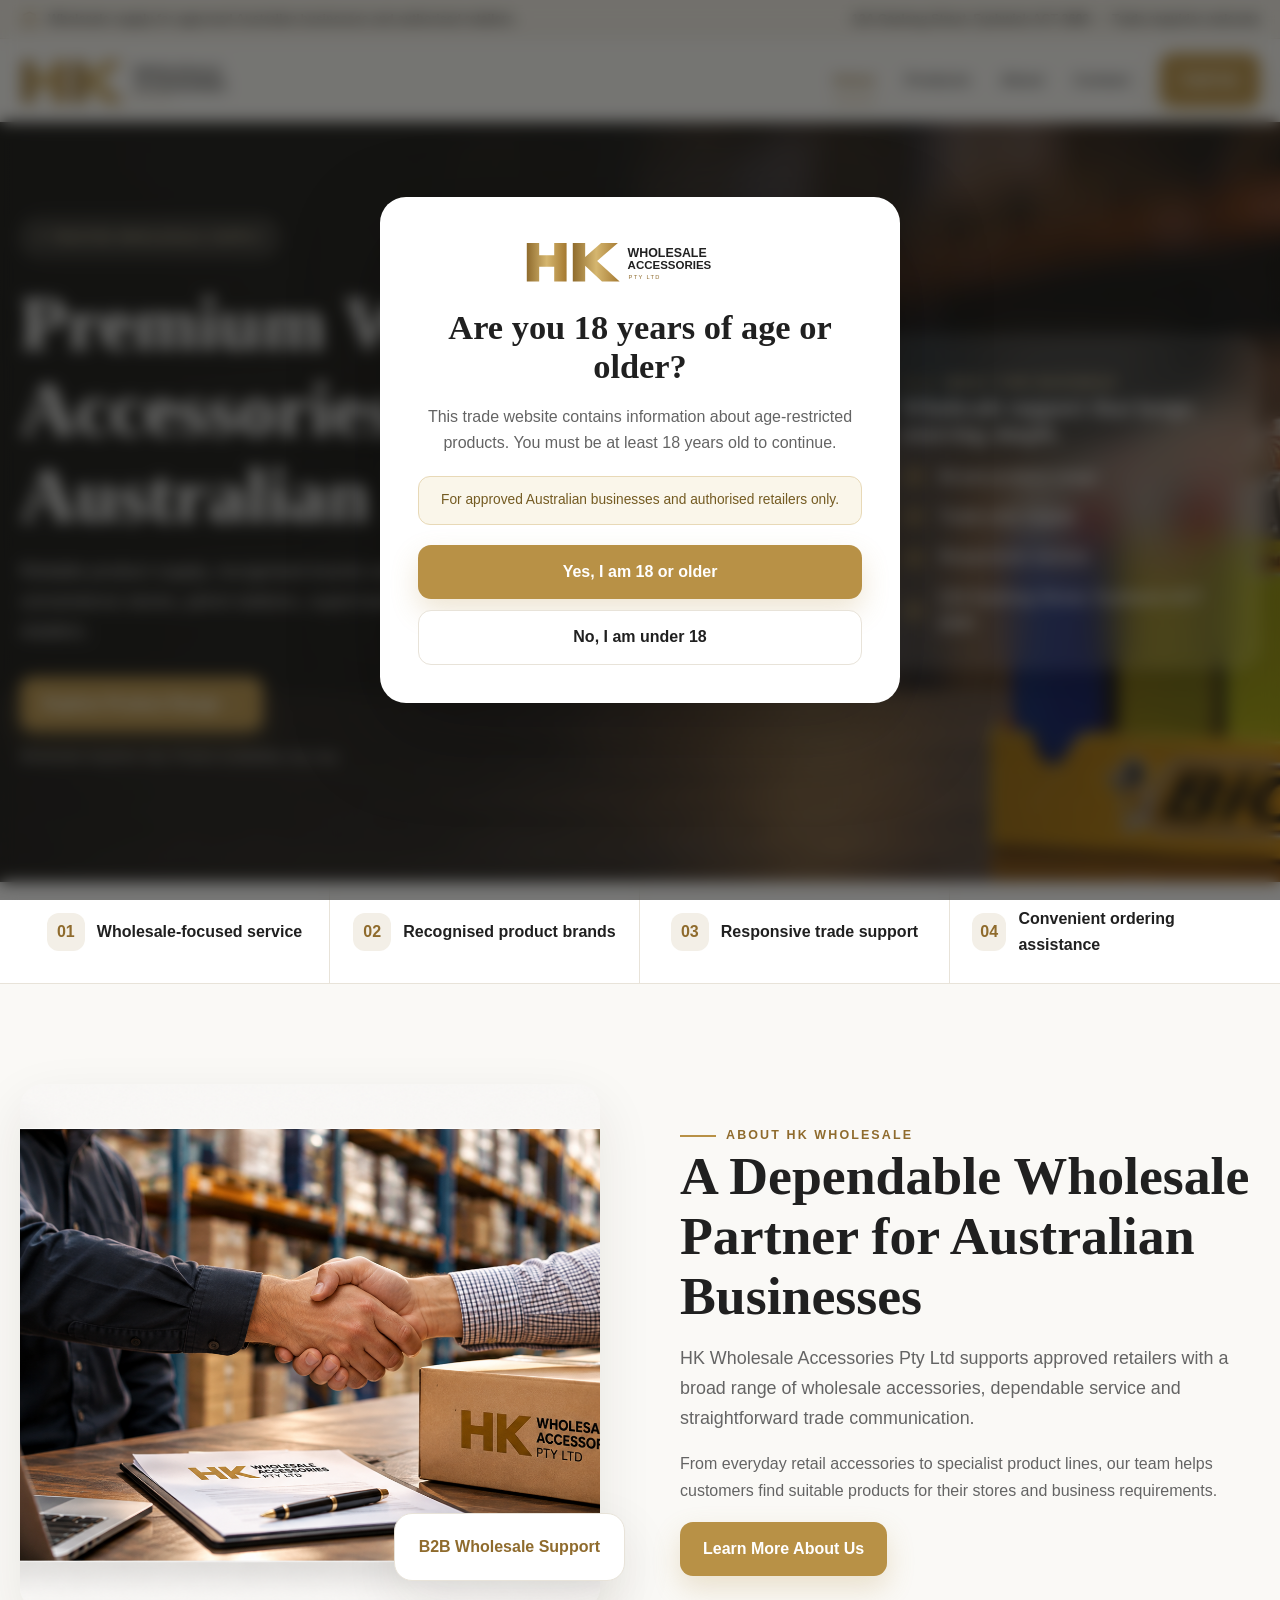
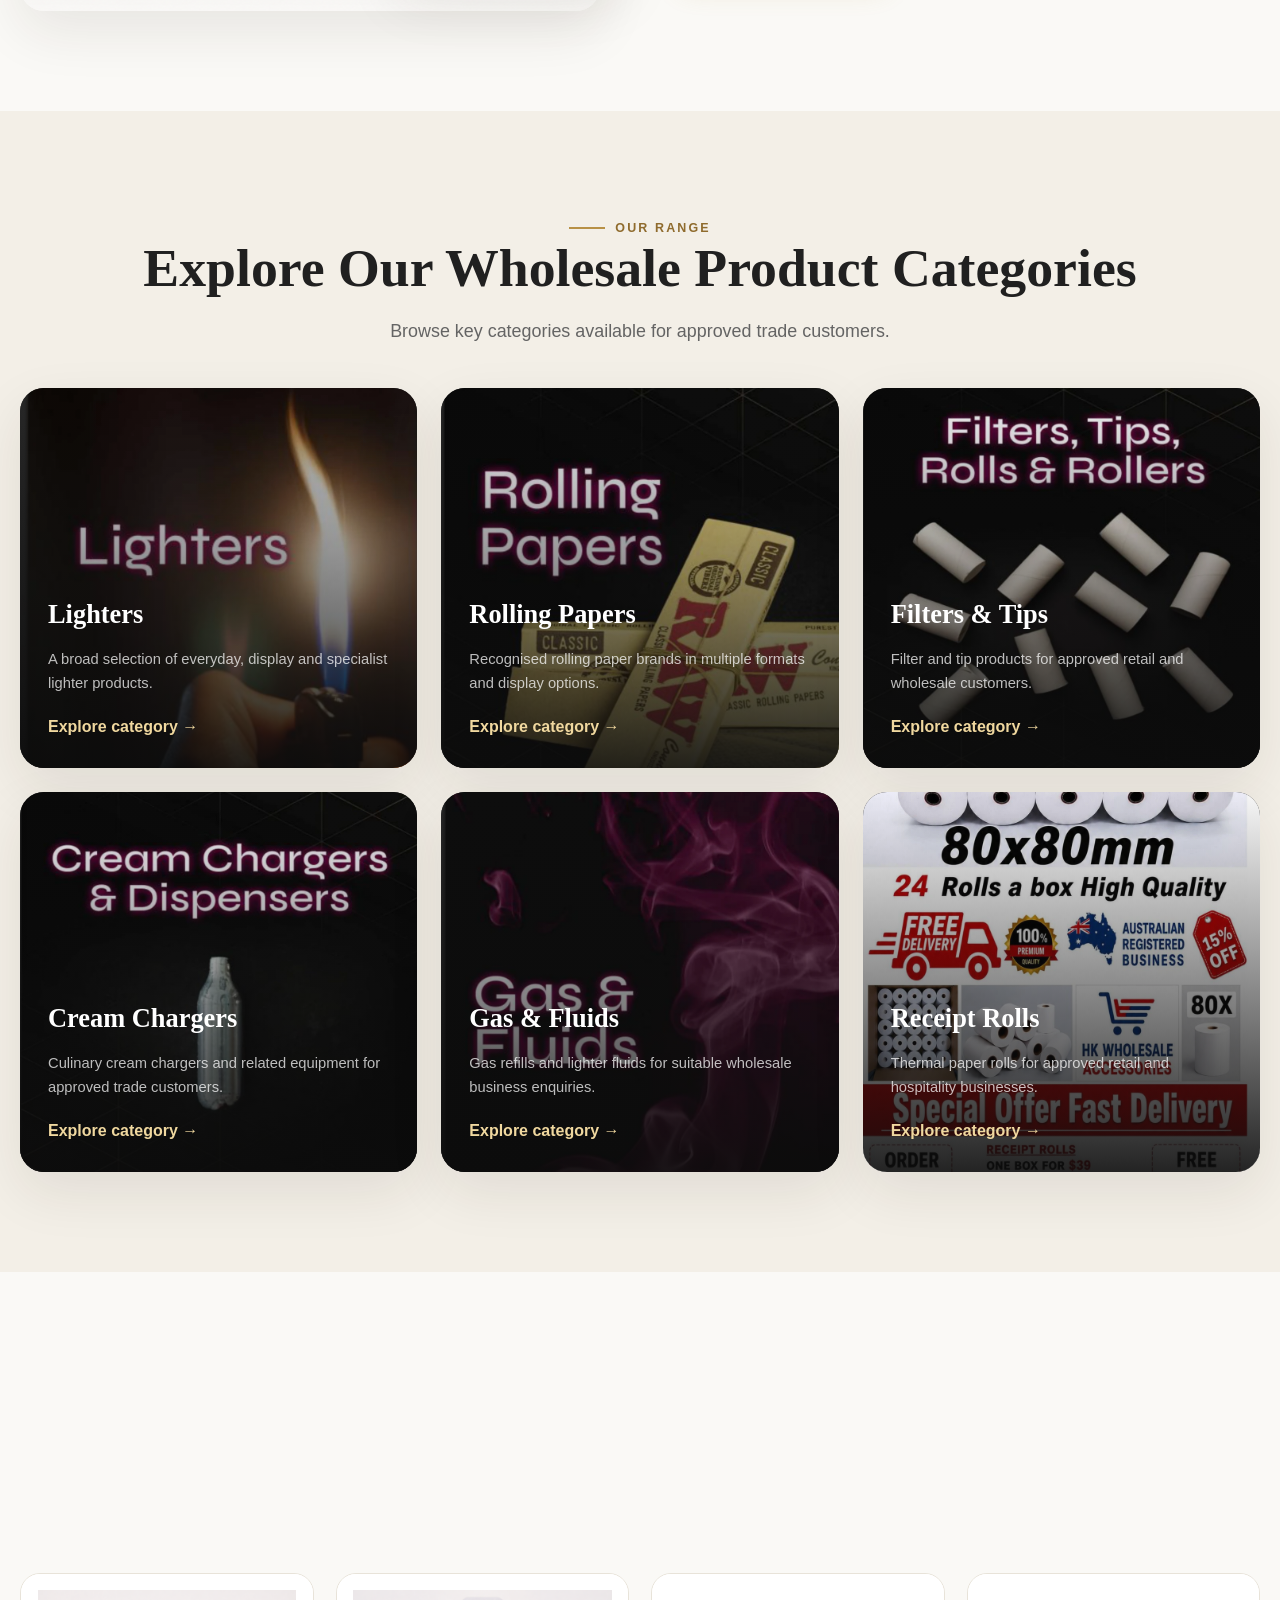
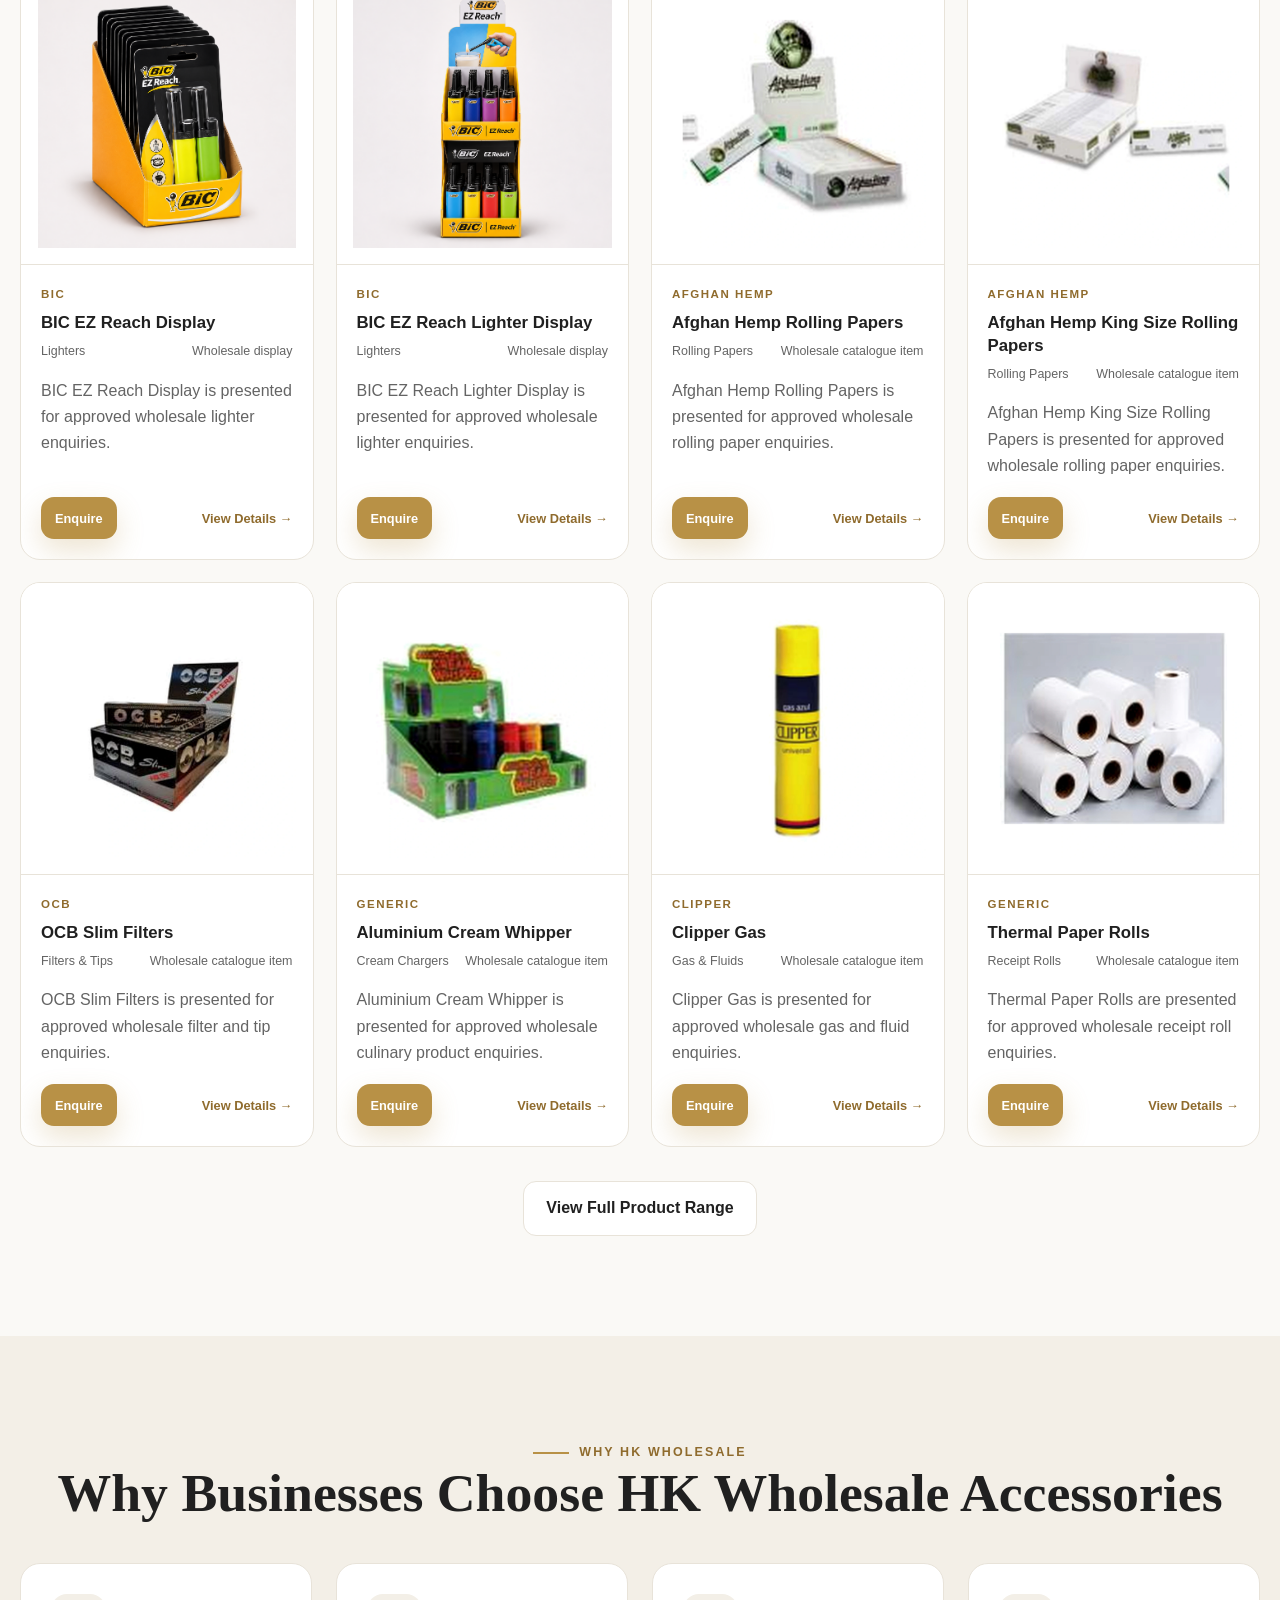
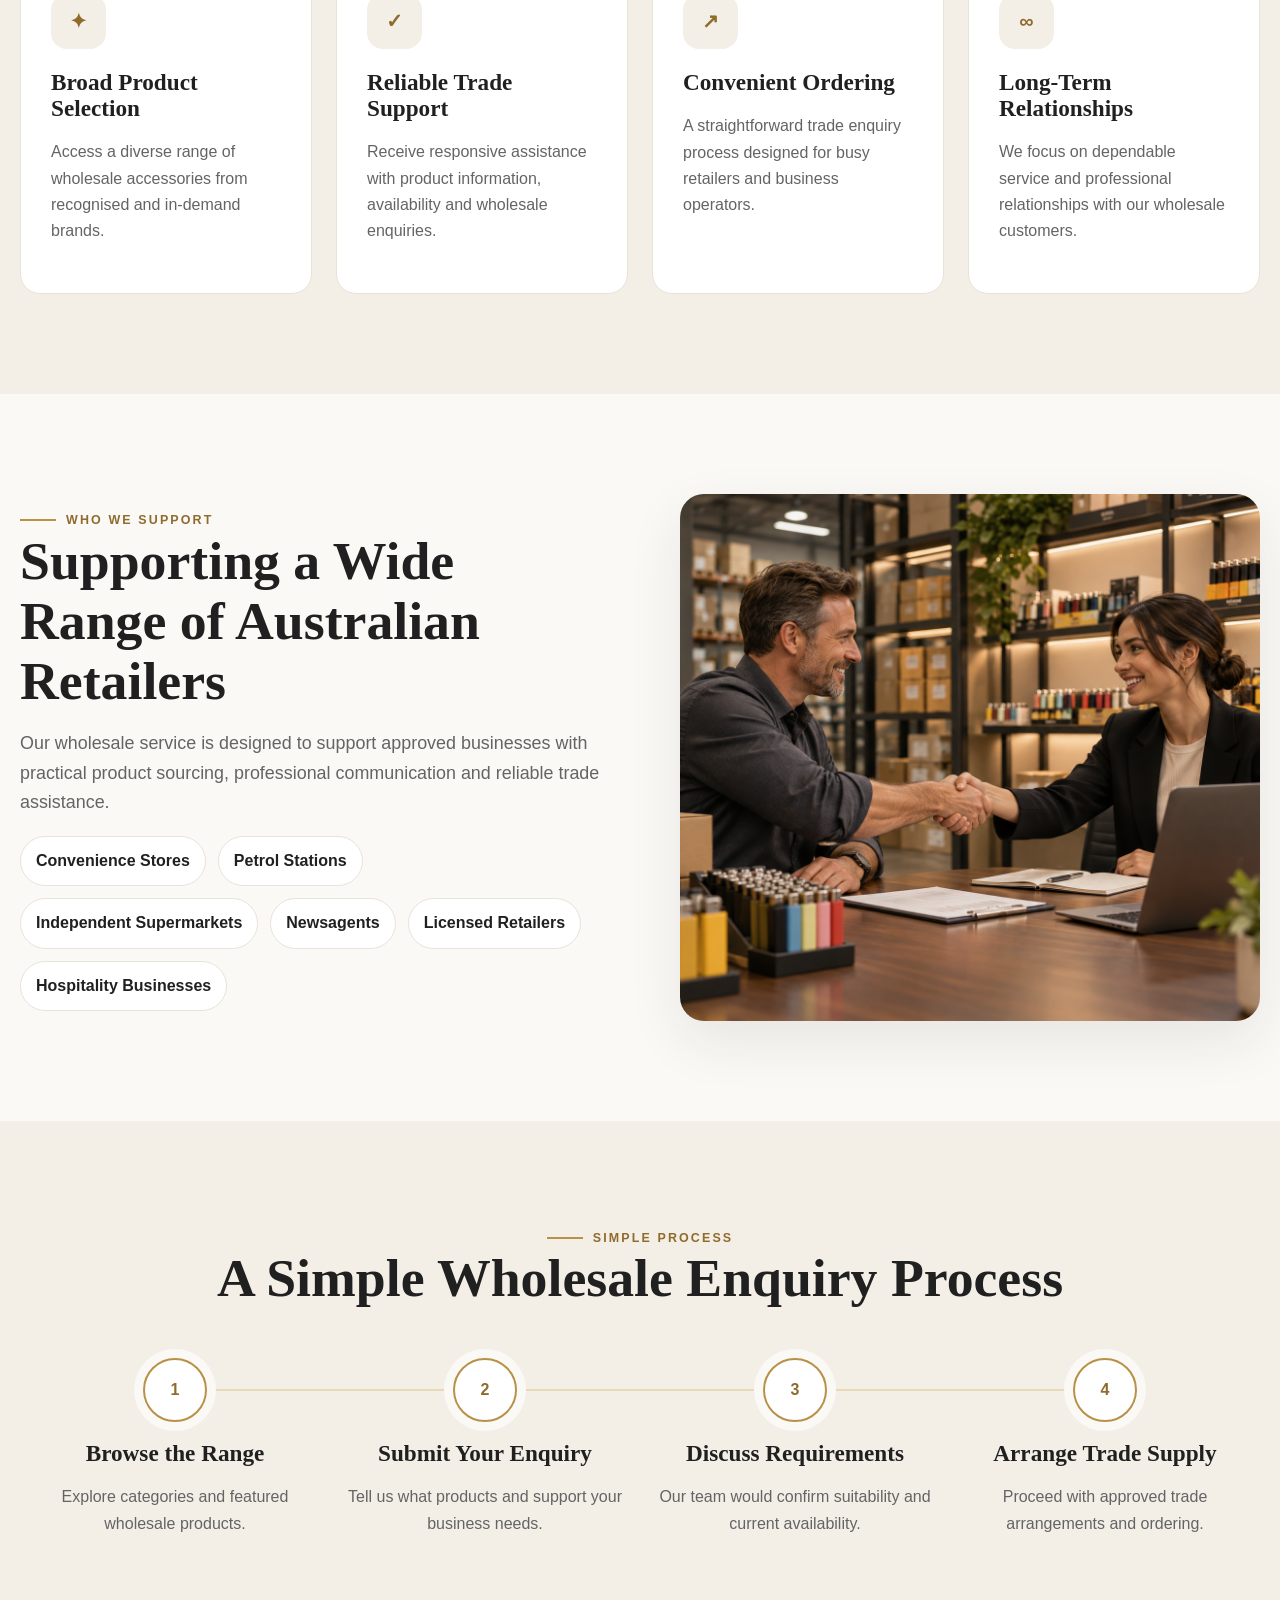
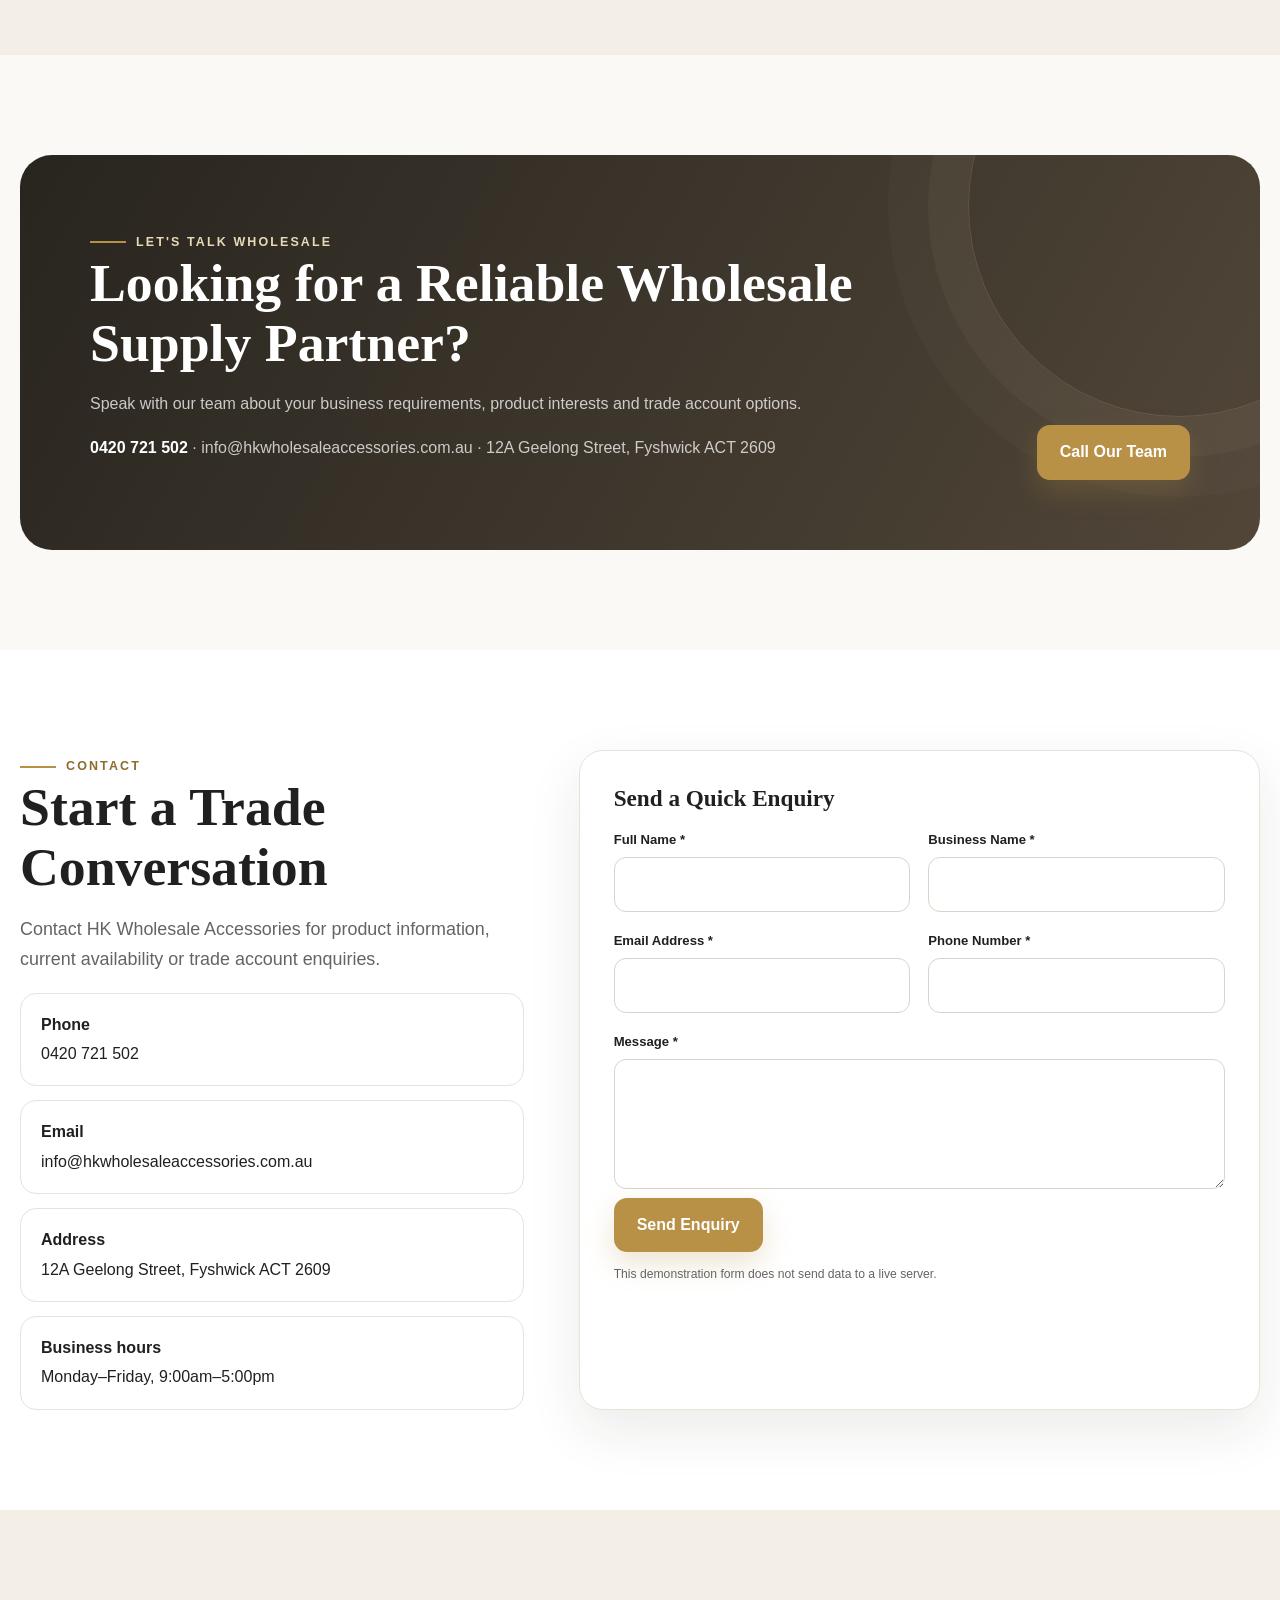
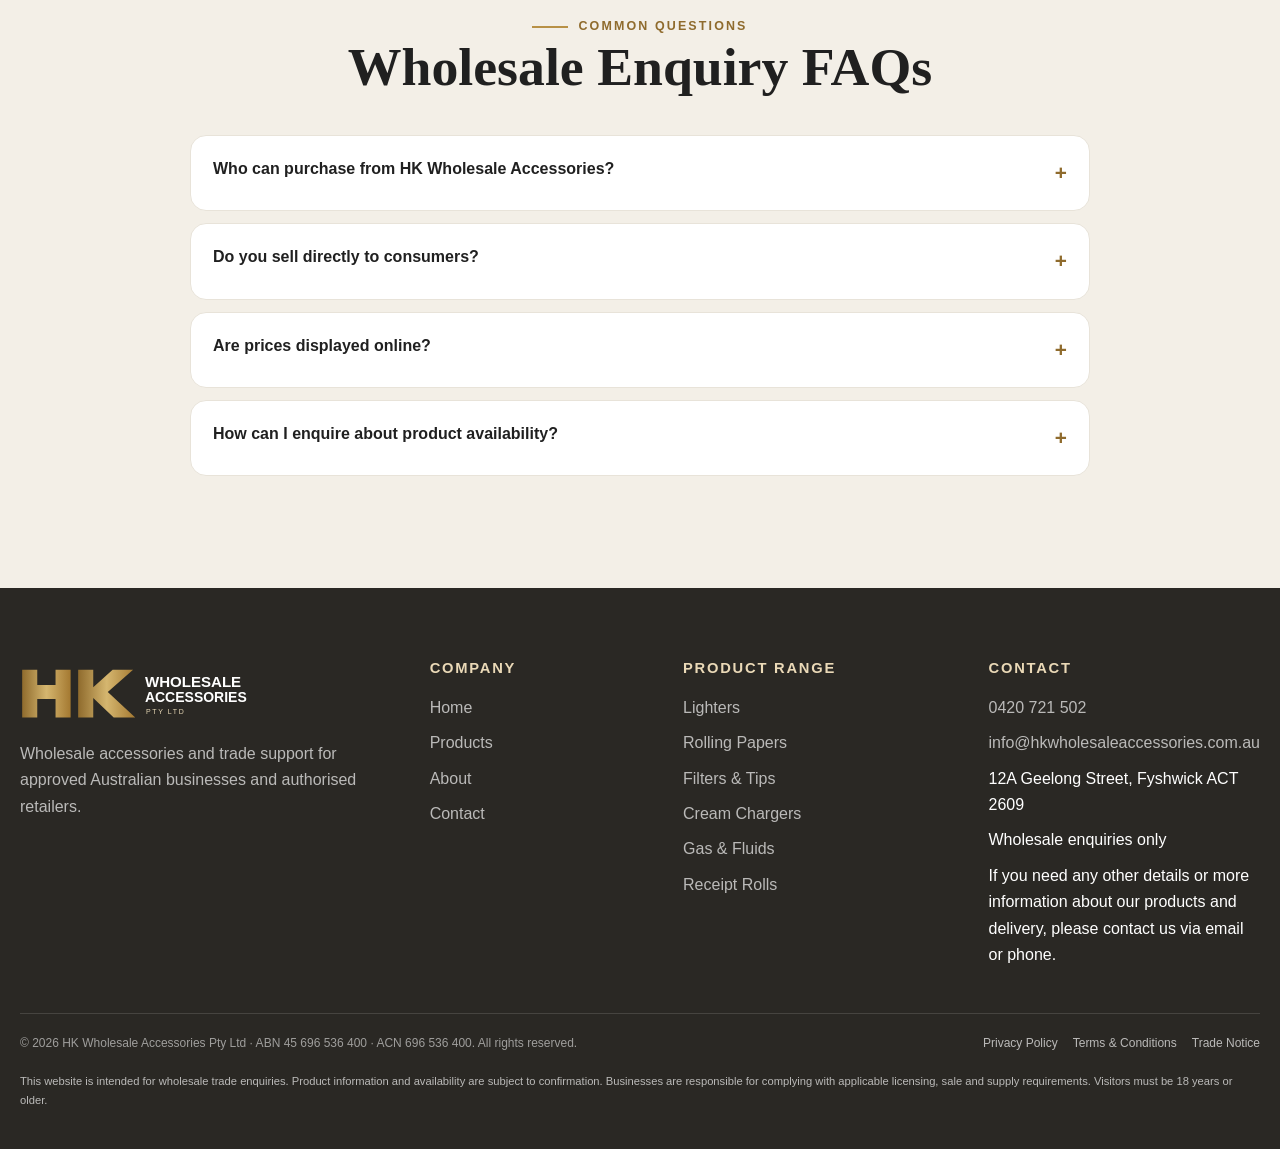
==== commit fab12bb9: "update address" ====
--- a/index.html
+++ b/index.html
@@ -18,7 +18,7 @@
 <section class="section"><div class="container split"><div class="reveal-left"><span class="section-kicker">Who we support</span><h2>Supporting a Wide Range of Australian Retailers</h2><p class="lead">Our wholesale service is designed to support approved businesses with practical product sourcing, professional communication and reliable trade assistance.</p><div class="retailer-pills"><span>Convenience Stores</span><span>Petrol Stations</span><span>Independent Supermarkets</span><span>Newsagents</span><span>Licensed Retailers</span><span>Hospitality Businesses</span></div></div><div class="image-stack reveal-right"><img loading="lazy" src="assets/images/business/business-partnership-handshake.png" alt="Wholesale supplier and retailer partnership handshake"></div></div></section>
 <section class="section cream-bg"><div class="container"><div class="text-center reveal"><span class="section-kicker">Simple process</span><h2>A Simple Wholesale Enquiry Process</h2></div><div class="steps" style="margin-top:50px"><div class="step reveal"><div class="step-num">1</div><h3>Browse the Range</h3><p>Explore categories and featured wholesale products.</p></div><div class="step reveal"><div class="step-num">2</div><h3>Submit Your Enquiry</h3><p>Tell us what products and support your business needs.</p></div><div class="step reveal"><div class="step-num">3</div><h3>Discuss Requirements</h3><p>Our team would confirm suitability and current availability.</p></div><div class="step reveal"><div class="step-num">4</div><h3>Arrange Trade Supply</h3><p>Proceed with approved trade arrangements and ordering.</p></div></div></div></section>
 <section class="section"><div class="container"><div class="cta reveal-scale"><div class="cta-row"><div><span class="section-kicker" style="color:#e8d9b7">Let's talk wholesale</span><h2>Looking for a Reliable Wholesale Supply Partner?</h2><p>Speak with our team about your business requirements, product interests and trade account options.</p><p><strong style="color:white"><a href="tel:0420721502">0420 721 502</a></strong> · <a href="mailto:info@hkwholesaleaccessories.com.au">info@hkwholesaleaccessories.com.au</a> · 12A Geelong Street, Fyshwick ACT 2609</p></div><div class="cta-actions"><a class="btn btn-primary" href="tel:0420721502">Call Our Team</a></div></div></div></div></section>
-<section class="section white-bg"><div class="container contact-grid"><div class="reveal-left"><span class="section-kicker">Contact</span><h2>Start a Trade Conversation</h2><p class="lead">Contact HK Wholesale Accessories for product information, current availability or trade account enquiries.</p><div class="contact-list"><div class="contact-item"><strong>Phone</strong><a href="tel:0420721502">0420 721 502</a></div><div class="contact-item"><strong>Email</strong><a href="mailto:info@hkwholesaleaccessories.com.au">info@hkwholesaleaccessories.com.au</a></div><div class="contact-item"><strong>Address</strong>12A Geelong Street, Fyshwick ACT 2609</div><div class="contact-item"><strong>Business hours</strong>Monday–Friday, 9:00am–5:00pm <small>(placeholder)</small></div></div></div><form class="form-card demo-form reveal-right" data-success="Thank you. Your demonstration enquiry has been received."><h3>Send a Quick Enquiry</h3><div class="form-grid"><div class="field"><label for="home-name">Full Name *</label><input id="home-name" required><span class="error-text">Required.</span></div><div class="field"><label for="home-business">Business Name *</label><input id="home-business" required><span class="error-text">Required.</span></div><div class="field"><label for="home-email">Email Address *</label><input id="home-email" type="email" required><span class="error-text">Valid email required.</span></div><div class="field"><label for="home-phone">Phone Number *</label><input id="home-phone" required><span class="error-text">Required.</span></div><div class="field full"><label for="home-message">Message *</label><textarea id="home-message" required></textarea><span class="error-text">Required.</span></div></div><button class="btn btn-primary" type="submit">Send Enquiry</button><p class="form-note">This demonstration form does not send data to a live server.</p><div class="form-status" role="status"></div></form></div></section>
+<section class="section white-bg"><div class="container contact-grid"><div class="reveal-left"><span class="section-kicker">Contact</span><h2>Start a Trade Conversation</h2><p class="lead">Contact HK Wholesale Accessories for product information, current availability or trade account enquiries.</p><div class="contact-list"><div class="contact-item"><strong>Phone</strong><a href="tel:0420721502">0420 721 502</a></div><div class="contact-item"><strong>Email</strong><a href="mailto:info@hkwholesaleaccessories.com.au">info@hkwholesaleaccessories.com.au</a></div><div class="contact-item"><strong>Address</strong>12A Geelong Street, Fyshwick ACT 2609</div><div class="contact-item"><strong>Business hours</strong>Monday–Friday, 9:00am–5:00pm</div></div></div><form class="form-card demo-form reveal-right" data-success="Thank you. Your demonstration enquiry has been received."><h3>Send a Quick Enquiry</h3><div class="form-grid"><div class="field"><label for="home-name">Full Name *</label><input id="home-name" required><span class="error-text">Required.</span></div><div class="field"><label for="home-business">Business Name *</label><input id="home-business" required><span class="error-text">Required.</span></div><div class="field"><label for="home-email">Email Address *</label><input id="home-email" type="email" required><span class="error-text">Valid email required.</span></div><div class="field"><label for="home-phone">Phone Number *</label><input id="home-phone" required><span class="error-text">Required.</span></div><div class="field full"><label for="home-message">Message *</label><textarea id="home-message" required></textarea><span class="error-text">Required.</span></div></div><button class="btn btn-primary" type="submit">Send Enquiry</button><p class="form-note">This demonstration form does not send data to a live server.</p><div class="form-status" role="status"></div></form></div></section>
 <section class="section cream-bg"><div class="container"><div class="text-center reveal"><span class="section-kicker">Common questions</span><h2>Wholesale Enquiry FAQs</h2></div><div class="faq" style="margin-top:38px"><div class="faq-item"><button class="faq-question" aria-expanded="false">Who can purchase from HK Wholesale Accessories?</button><div class="faq-answer"><p>Our wholesale service is intended for approved businesses, authorised retailers and suitable trade customers.</p></div></div><div class="faq-item"><button class="faq-question" aria-expanded="false">Do you sell directly to consumers?</button><div class="faq-answer"><p>No. This website is designed for wholesale and trade enquiries.</p></div></div><div class="faq-item"><button class="faq-question" aria-expanded="false">Are prices displayed online?</button><div class="faq-answer"><p>Wholesale prices are not displayed publicly. Contact our team for product and account information.</p></div></div><div class="faq-item"><button class="faq-question" aria-expanded="false">How can I enquire about product availability?</button><div class="faq-answer"><p>Browse the product range and use the trade enquiry button, call our team or email us.</p></div></div></div></div></section></main>
 
 <footer class="site-footer"><div class="container"><div class="footer-grid"><div class="footer-brand"><img src="assets/images/branding/hk-logo-light.svg" alt="HK Wholesale Accessories"><p>Wholesale accessories and trade support for approved Australian businesses and authorised retailers.</p></div><div><h3>Company</h3><div class="footer-links"><a href="index.html">Home</a><a href="products.html">Products</a><a href="about.html">About</a><a href="contact.html">Contact</a></div></div><div><h3>Product range</h3><div class="footer-links"><a href="products.html?category=lighters">Lighters</a><a href="products.html?category=rolling-papers">Rolling Papers</a><a href="products.html?category=filters-tips">Filters &amp; Tips</a><a href="products.html?category=cream-chargers">Cream Chargers</a><a href="products.html?category=gas-fluids">Gas &amp; Fluids</a><a href="products.html?category=receipt-rolls">Receipt Rolls</a></div></div><div><h3>Contact</h3><div class="footer-links"><a href="tel:0420721502">0420 721 502</a><a href="mailto:info@hkwholesaleaccessories.com.au">info@hkwholesaleaccessories.com.au</a><span>12A Geelong Street, Fyshwick ACT 2609</span><span>Wholesale enquiries only</span><span>If you need any other details or more information about our products and delivery, please contact us via email or phone.</span></div></div></div><div class="footer-bottom"><div>© 2026 HK Wholesale Accessories Pty Ltd · ABN 45 696 536 400 · ACN 696 536 400. All rights reserved.</div><div class="footer-legal"><a href="privacy-policy.html">Privacy Policy</a><a href="terms-and-conditions.html">Terms &amp; Conditions</a><a href="trade-notice.html">Trade Notice</a></div></div><p style="font-size:.7rem;margin-top:18px">This website is intended for wholesale trade enquiries. Product information and availability are subject to confirmation. Businesses are responsible for complying with applicable licensing, sale and supply requirements. Visitors must be 18 years or older.</p></div></footer><button class="back-top" type="button" aria-label="Back to top">↑</button>
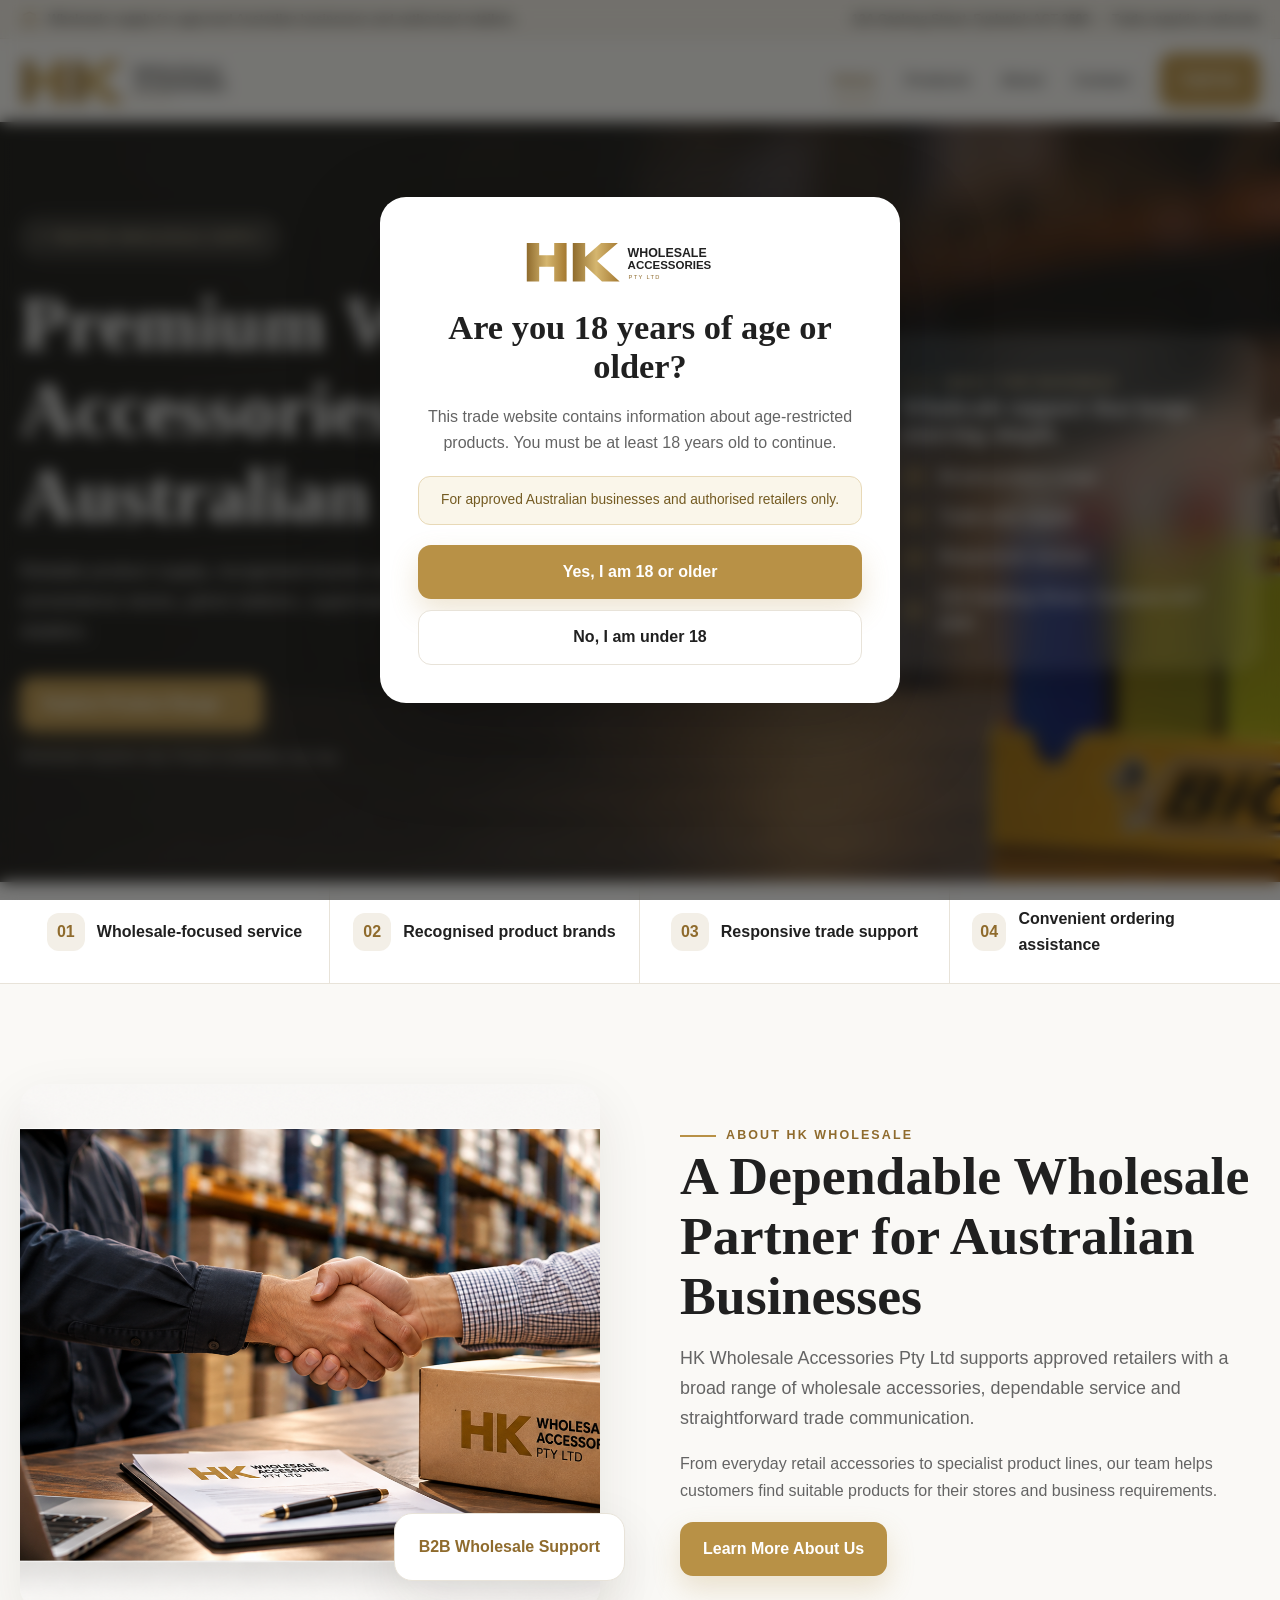
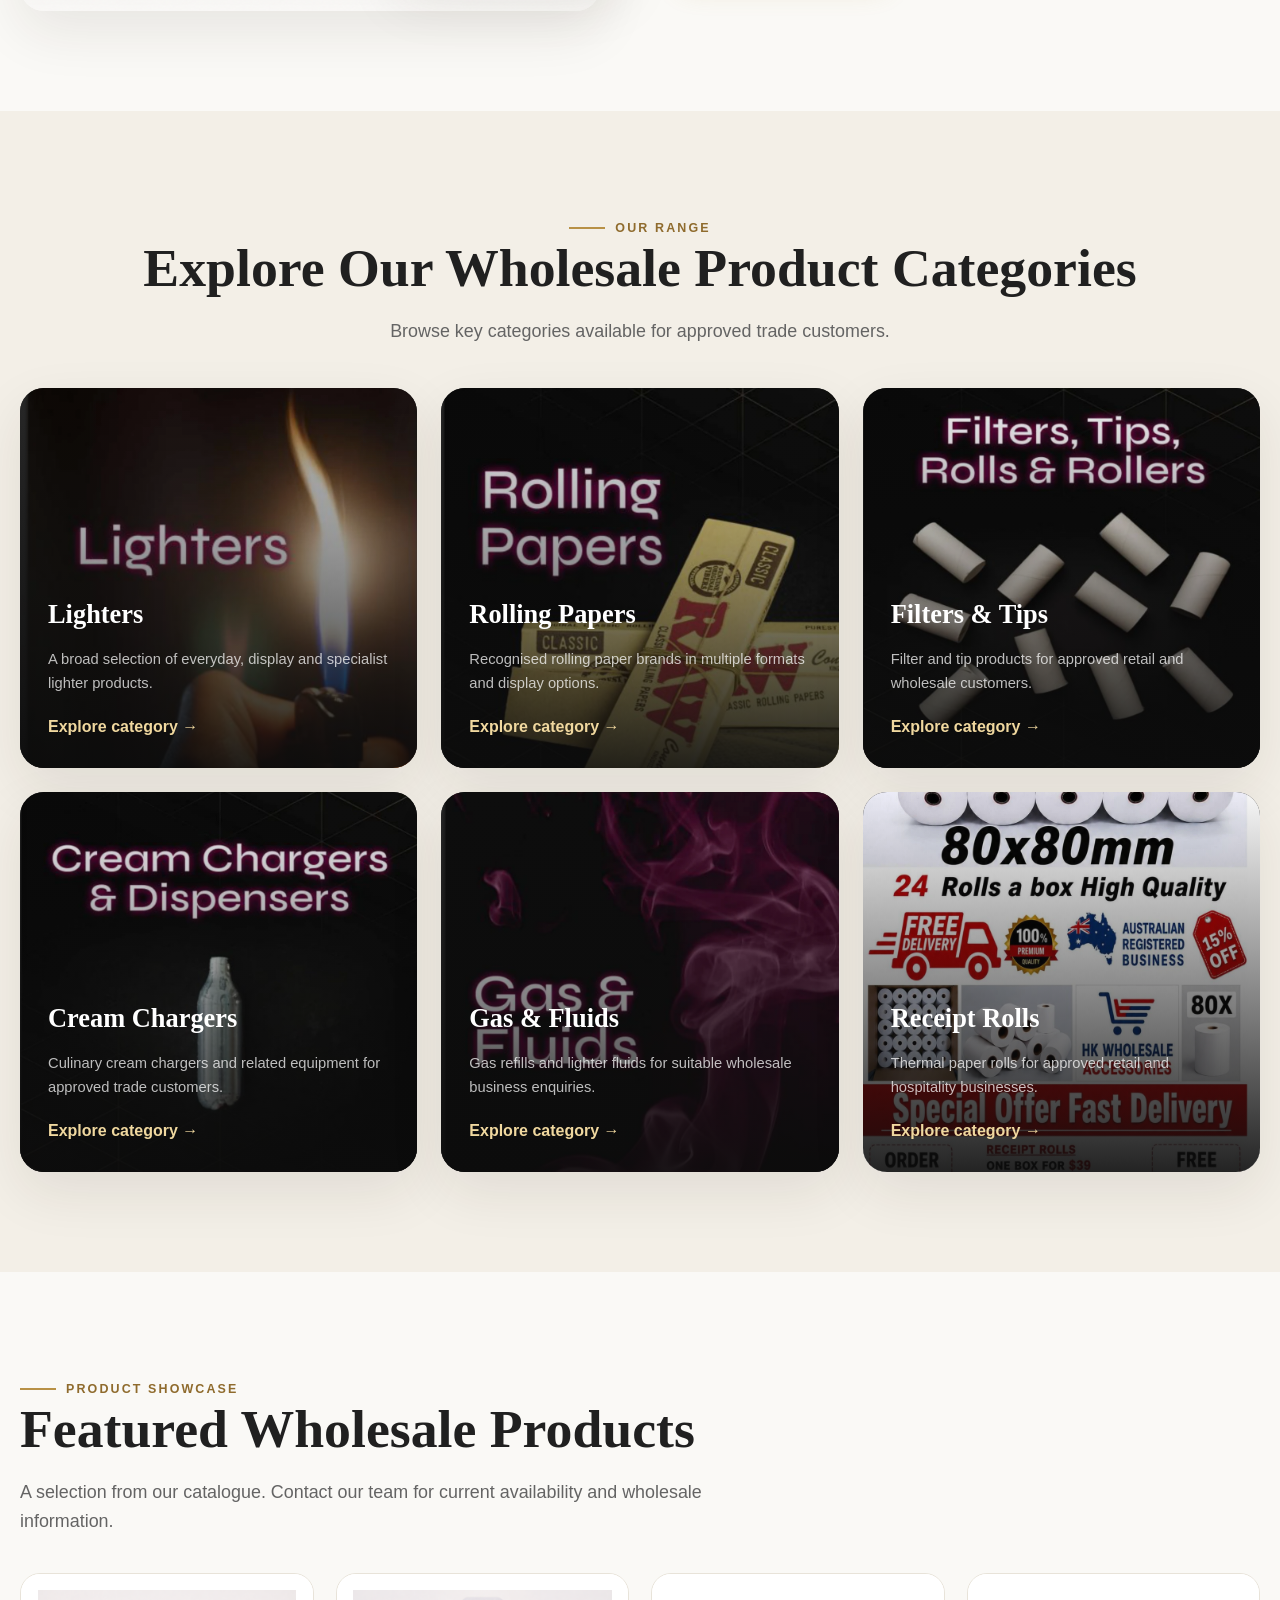
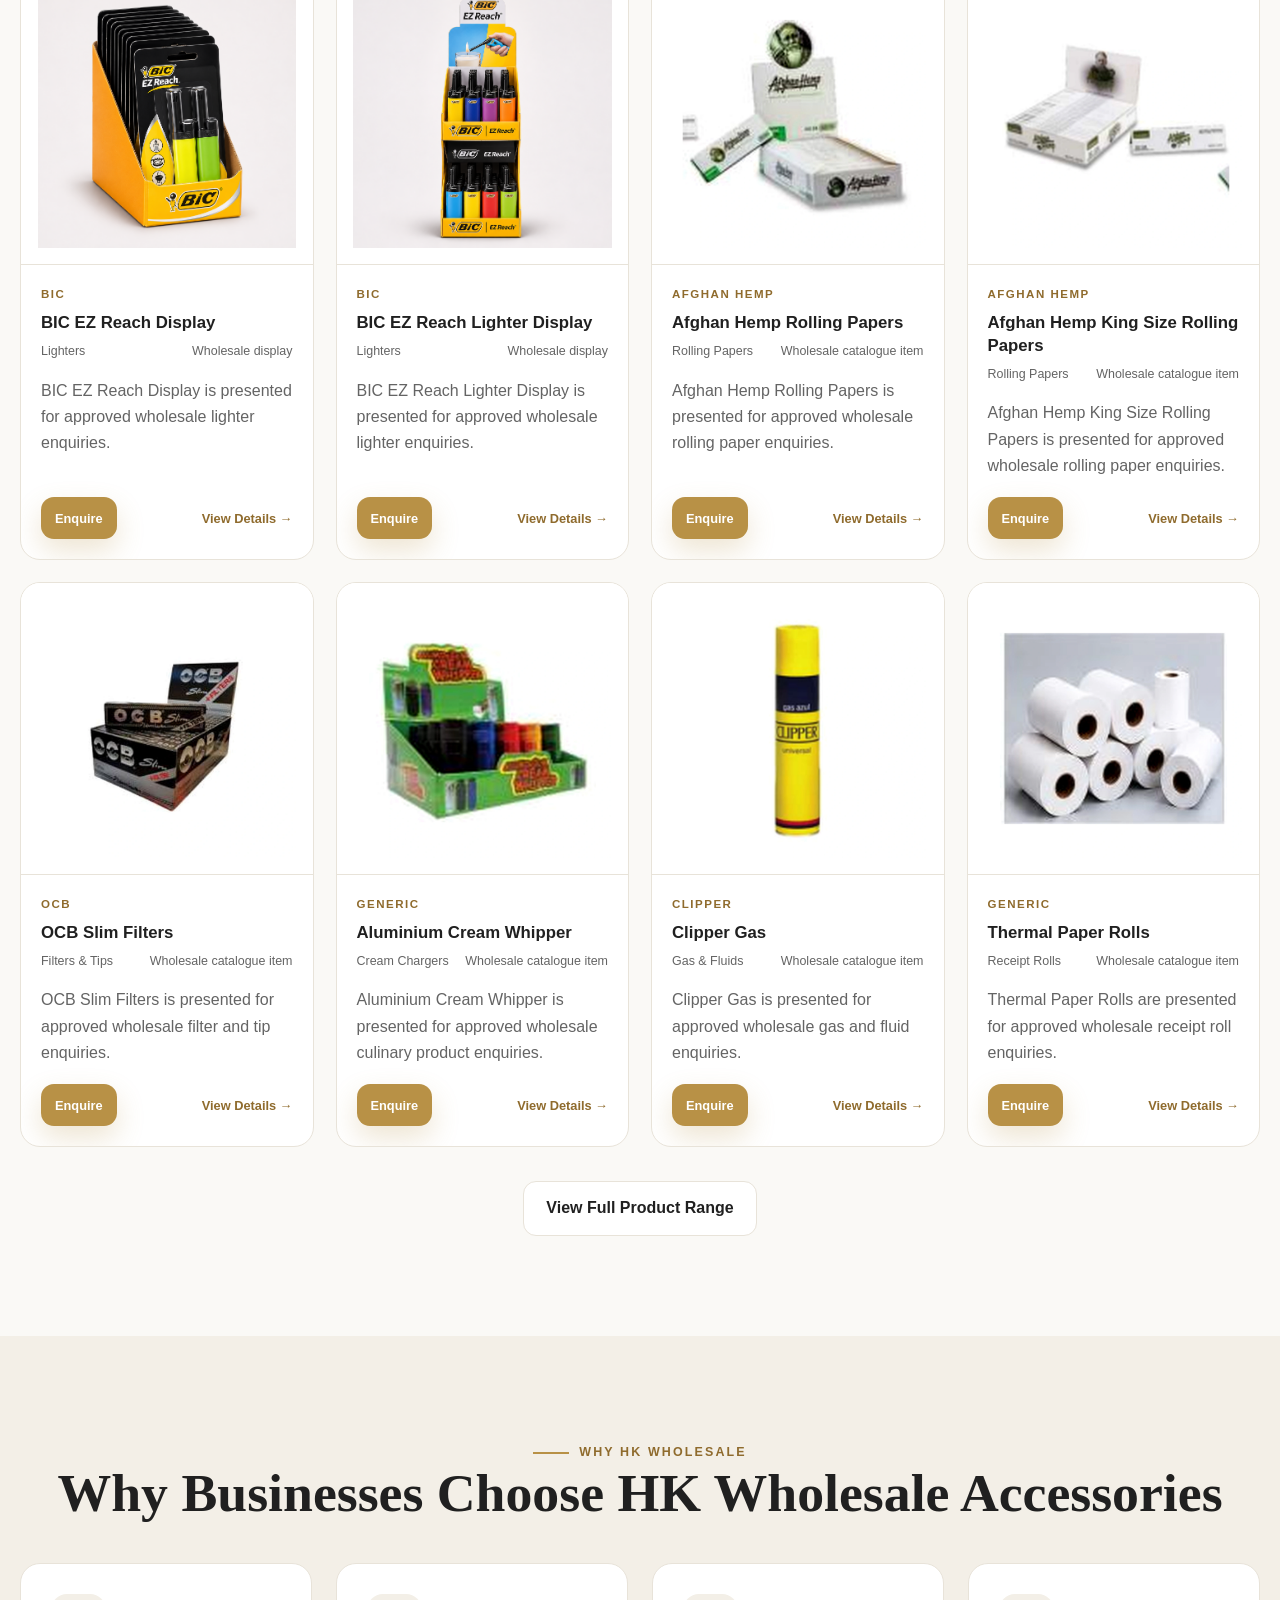
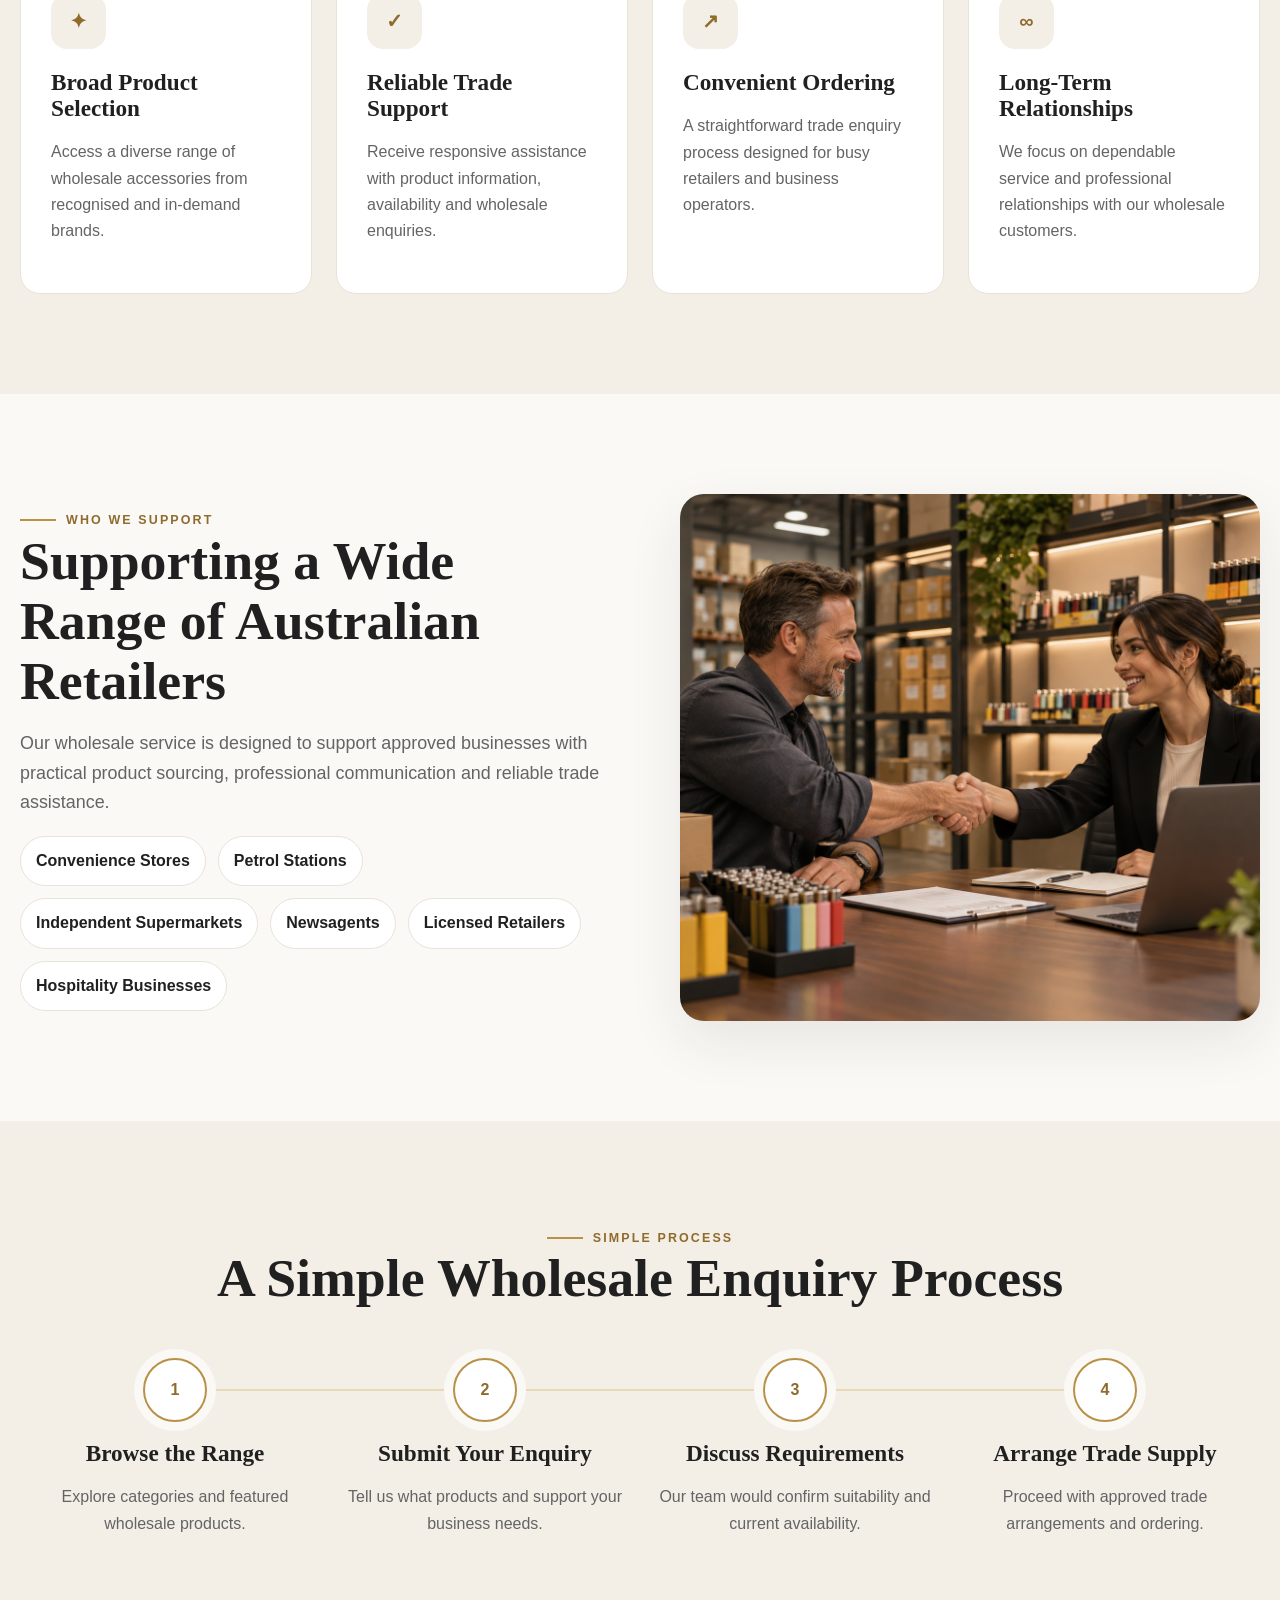
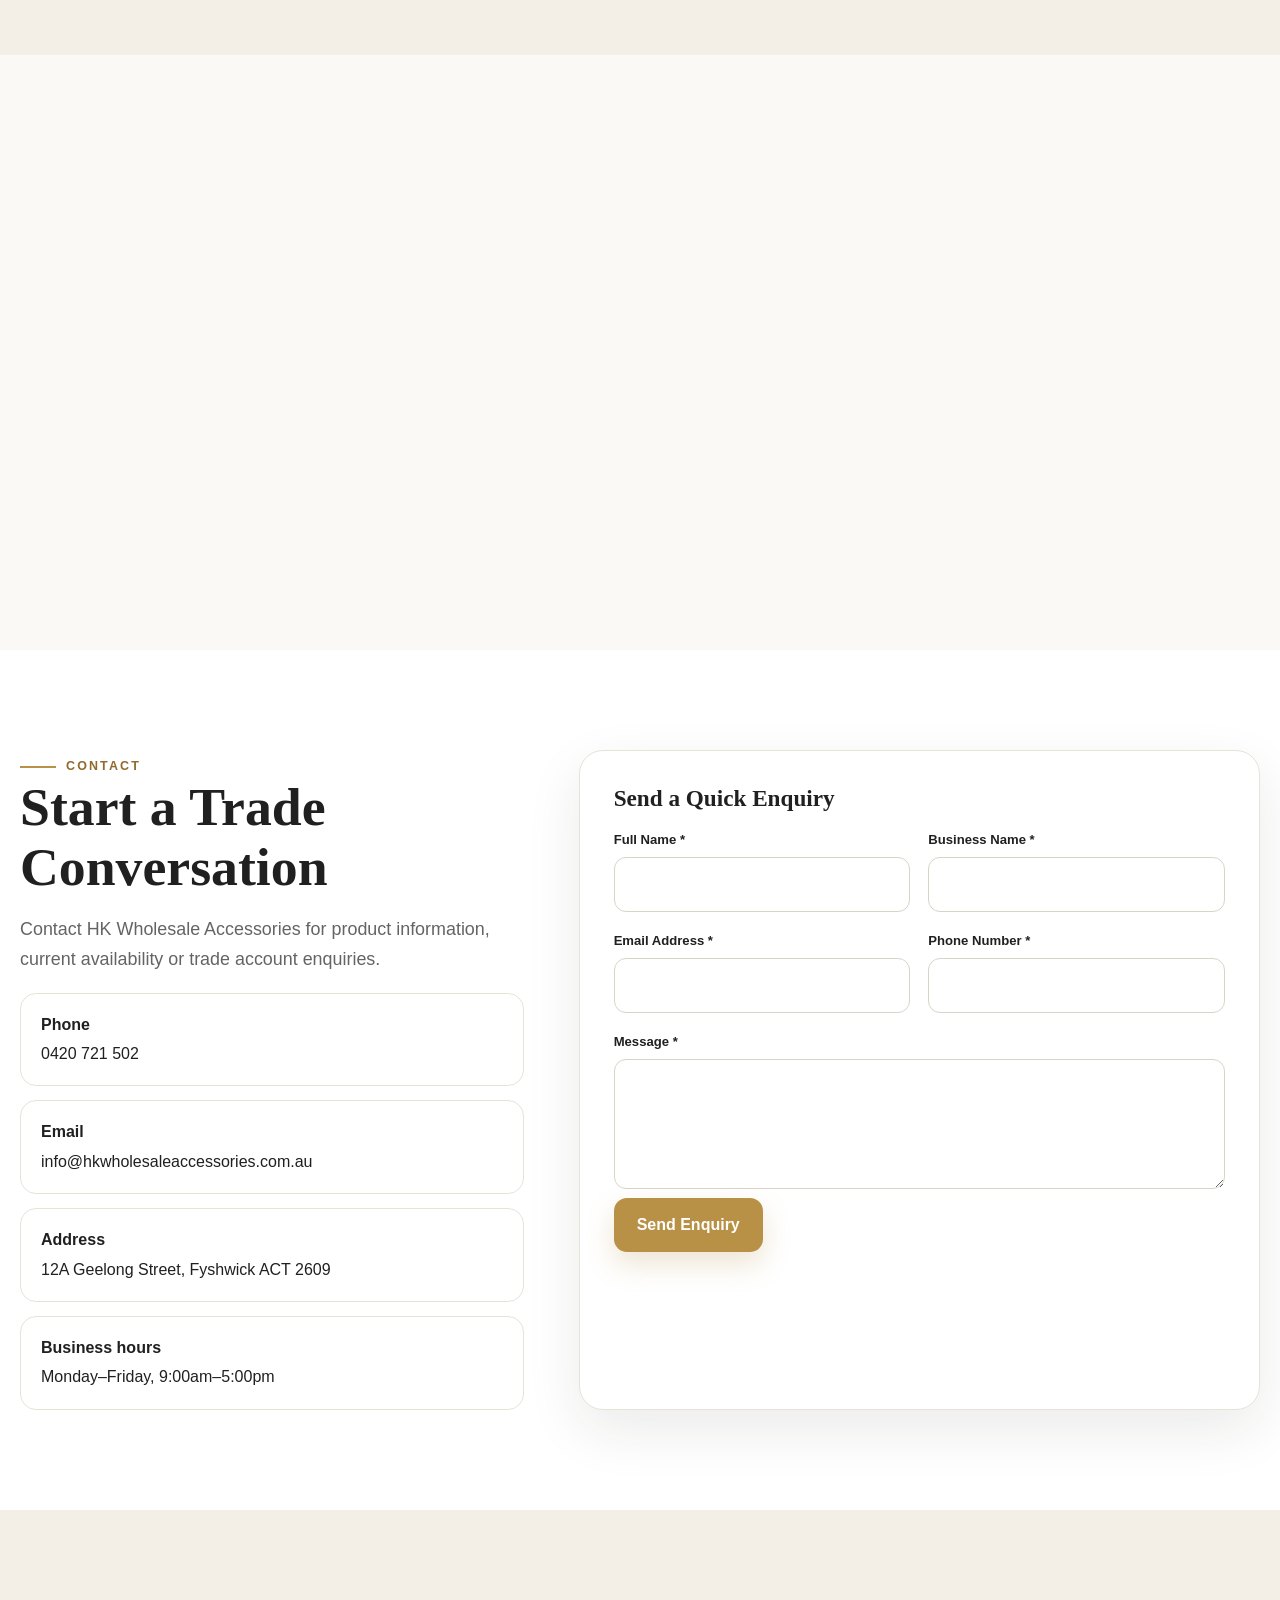
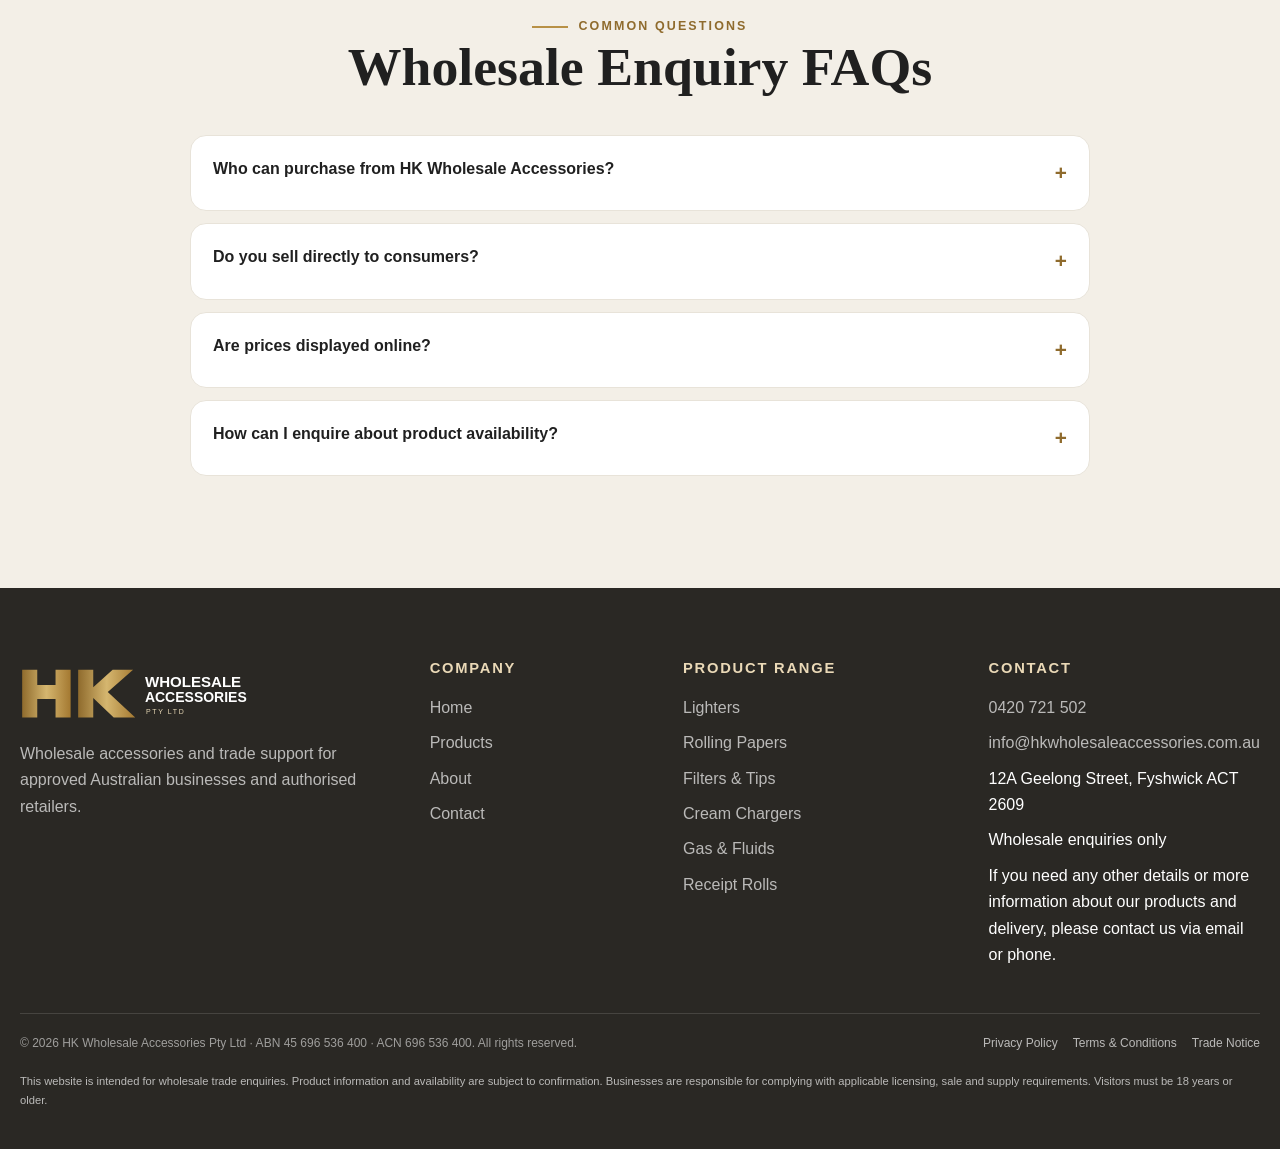
==== commit b8cf5cd6: "update address" ====
--- a/index.html
+++ b/index.html
@@ -1,4 +1,4 @@
-<!doctype html><html lang="en-AU"><head><meta charset="utf-8"><meta name="viewport" content="width=device-width,initial-scale=1"><title>HK Wholesale Accessories | Wholesale Supplier in Fyshwick, ACT</title><meta name="description" content="Explore wholesale accessories and trade supply services from HK Wholesale Accessories Pty Ltd in Fyshwick, ACT."><meta property="og:title" content="HK Wholesale Accessories | Wholesale Supplier in Fyshwick, ACT"><meta property="og:description" content="Explore wholesale accessories and trade supply services from HK Wholesale Accessories Pty Ltd in Fyshwick, ACT."><meta property="og:type" content="website"><link rel="canonical" href="https://example.com/index.html"><link rel="icon" href="assets/images/branding/favicon.png"><link rel="stylesheet" href="assets/css/custom.css"><script defer src="assets/data/product-data.js"></script><script defer src="assets/js/form-validation.js"></script><script defer src="assets/js/product-modal.js"></script><script defer src="assets/js/products.js"></script><script defer src="assets/js/main.js"></script><script defer src="assets/js/age-gate.js"></script></head><body>
+<!doctype html><html lang="en-AU"><head><meta charset="utf-8"><meta name="viewport" content="width=device-width,initial-scale=1"><title>HK Wholesale Accessories | Wholesale Supplier in Fyshwick, ACT</title><meta name="description" content="Explore wholesale accessories and trade supply services from HK Wholesale Accessories Pty Ltd in Fyshwick, ACT."><meta property="og:title" content="HK Wholesale Accessories | Wholesale Supplier in Fyshwick, ACT"><meta property="og:description" content="Explore wholesale accessories and trade supply services from HK Wholesale Accessories Pty Ltd in Fyshwick, ACT."><meta property="og:type" content="website"><link rel="canonical" href="https://hkwholesaleaccessories.com.au/"><link rel="icon" href="assets/images/branding/favicon.png"><link rel="stylesheet" href="assets/css/custom.css"><script defer src="assets/data/product-data.js"></script><script defer src="assets/js/form-validation.js"></script><script defer src="assets/js/product-modal.js"></script><script defer src="assets/js/products.js"></script><script defer src="assets/js/main.js"></script><script defer src="assets/js/age-gate.js"></script></head><body>
 <div class="trade-bar"><div class="container"><div class="trade-bar-left"><svg class="shield" viewBox="0 0 24 24" fill="none" stroke="currentColor" stroke-width="2"><path d="M12 3l7 3v5c0 4.8-2.8 8.3-7 10-4.2-1.7-7-5.2-7-10V6l7-3z"/><path d="M9 12l2 2 4-4"/></svg><span>Wholesale supply for approved Australian businesses and authorised retailers.</span></div><div class="trade-bar-right"><span>12A Geelong Street, Fyshwick ACT 2609</span><span>•</span><span>Trade enquiries welcome</span></div></div></div>
 <header class="site-header"><div class="container nav-wrap"><a class="brand" href="index.html" aria-label="HK Wholesale Accessories home"><img src="assets/images/branding/hk-logo.svg" alt="HK Wholesale Accessories Pty Ltd"></a><nav class="desktop-nav" aria-label="Primary navigation"><a data-nav href="index.html">Home</a><a data-nav href="products.html">Products</a><a data-nav href="about.html">About</a><a data-nav href="contact.html">Contact</a><a class="btn btn-primary" href="tel:0420721502">Call Us</a></nav><button class="menu-toggle" type="button" aria-label="Open menu" aria-expanded="false"><span></span></button></div><nav class="mobile-nav" aria-label="Mobile navigation"><div class="container"><a data-nav href="index.html">Home</a><a data-nav href="products.html">Products</a><a data-nav href="about.html">About</a><a data-nav href="contact.html">Contact</a><a class="btn btn-primary" href="tel:0420721502">Call Us</a></div></nav></header>
 
@@ -18,7 +18,7 @@
 <section class="section"><div class="container split"><div class="reveal-left"><span class="section-kicker">Who we support</span><h2>Supporting a Wide Range of Australian Retailers</h2><p class="lead">Our wholesale service is designed to support approved businesses with practical product sourcing, professional communication and reliable trade assistance.</p><div class="retailer-pills"><span>Convenience Stores</span><span>Petrol Stations</span><span>Independent Supermarkets</span><span>Newsagents</span><span>Licensed Retailers</span><span>Hospitality Businesses</span></div></div><div class="image-stack reveal-right"><img loading="lazy" src="assets/images/business/business-partnership-handshake.png" alt="Wholesale supplier and retailer partnership handshake"></div></div></section>
 <section class="section cream-bg"><div class="container"><div class="text-center reveal"><span class="section-kicker">Simple process</span><h2>A Simple Wholesale Enquiry Process</h2></div><div class="steps" style="margin-top:50px"><div class="step reveal"><div class="step-num">1</div><h3>Browse the Range</h3><p>Explore categories and featured wholesale products.</p></div><div class="step reveal"><div class="step-num">2</div><h3>Submit Your Enquiry</h3><p>Tell us what products and support your business needs.</p></div><div class="step reveal"><div class="step-num">3</div><h3>Discuss Requirements</h3><p>Our team would confirm suitability and current availability.</p></div><div class="step reveal"><div class="step-num">4</div><h3>Arrange Trade Supply</h3><p>Proceed with approved trade arrangements and ordering.</p></div></div></div></section>
 <section class="section"><div class="container"><div class="cta reveal-scale"><div class="cta-row"><div><span class="section-kicker" style="color:#e8d9b7">Let's talk wholesale</span><h2>Looking for a Reliable Wholesale Supply Partner?</h2><p>Speak with our team about your business requirements, product interests and trade account options.</p><p><strong style="color:white"><a href="tel:0420721502">0420 721 502</a></strong> · <a href="mailto:info@hkwholesaleaccessories.com.au">info@hkwholesaleaccessories.com.au</a> · 12A Geelong Street, Fyshwick ACT 2609</p></div><div class="cta-actions"><a class="btn btn-primary" href="tel:0420721502">Call Our Team</a></div></div></div></div></section>
-<section class="section white-bg"><div class="container contact-grid"><div class="reveal-left"><span class="section-kicker">Contact</span><h2>Start a Trade Conversation</h2><p class="lead">Contact HK Wholesale Accessories for product information, current availability or trade account enquiries.</p><div class="contact-list"><div class="contact-item"><strong>Phone</strong><a href="tel:0420721502">0420 721 502</a></div><div class="contact-item"><strong>Email</strong><a href="mailto:info@hkwholesaleaccessories.com.au">info@hkwholesaleaccessories.com.au</a></div><div class="contact-item"><strong>Address</strong>12A Geelong Street, Fyshwick ACT 2609</div><div class="contact-item"><strong>Business hours</strong>Monday–Friday, 9:00am–5:00pm</div></div></div><form class="form-card demo-form reveal-right" data-success="Thank you. Your demonstration enquiry has been received."><h3>Send a Quick Enquiry</h3><div class="form-grid"><div class="field"><label for="home-name">Full Name *</label><input id="home-name" required><span class="error-text">Required.</span></div><div class="field"><label for="home-business">Business Name *</label><input id="home-business" required><span class="error-text">Required.</span></div><div class="field"><label for="home-email">Email Address *</label><input id="home-email" type="email" required><span class="error-text">Valid email required.</span></div><div class="field"><label for="home-phone">Phone Number *</label><input id="home-phone" required><span class="error-text">Required.</span></div><div class="field full"><label for="home-message">Message *</label><textarea id="home-message" required></textarea><span class="error-text">Required.</span></div></div><button class="btn btn-primary" type="submit">Send Enquiry</button><p class="form-note">This demonstration form does not send data to a live server.</p><div class="form-status" role="status"></div></form></div></section>
+<section class="section white-bg"><div class="container contact-grid"><div class="reveal-left"><span class="section-kicker">Contact</span><h2>Start a Trade Conversation</h2><p class="lead">Contact HK Wholesale Accessories for product information, current availability or trade account enquiries.</p><div class="contact-list"><div class="contact-item"><strong>Phone</strong><a href="tel:0420721502">0420 721 502</a></div><div class="contact-item"><strong>Email</strong><a href="mailto:info@hkwholesaleaccessories.com.au">info@hkwholesaleaccessories.com.au</a></div><div class="contact-item"><strong>Address</strong>12A Geelong Street, Fyshwick ACT 2609</div><div class="contact-item"><strong>Business hours</strong>Monday–Friday, 9:00am–5:00pm</div></div></div><form class="form-card enquiry-form reveal-right" data-success="Thank you. Your enquiry has been received."><h3>Send a Quick Enquiry</h3><div class="form-grid"><div class="field"><label for="home-name">Full Name *</label><input id="home-name" required><span class="error-text">Required.</span></div><div class="field"><label for="home-business">Business Name *</label><input id="home-business" required><span class="error-text">Required.</span></div><div class="field"><label for="home-email">Email Address *</label><input id="home-email" type="email" required><span class="error-text">Valid email required.</span></div><div class="field"><label for="home-phone">Phone Number *</label><input id="home-phone" required><span class="error-text">Required.</span></div><div class="field full"><label for="home-message">Message *</label><textarea id="home-message" required></textarea><span class="error-text">Required.</span></div></div><button class="btn btn-primary" type="submit">Send Enquiry</button><div class="form-status" role="status"></div></form></div></section>
 <section class="section cream-bg"><div class="container"><div class="text-center reveal"><span class="section-kicker">Common questions</span><h2>Wholesale Enquiry FAQs</h2></div><div class="faq" style="margin-top:38px"><div class="faq-item"><button class="faq-question" aria-expanded="false">Who can purchase from HK Wholesale Accessories?</button><div class="faq-answer"><p>Our wholesale service is intended for approved businesses, authorised retailers and suitable trade customers.</p></div></div><div class="faq-item"><button class="faq-question" aria-expanded="false">Do you sell directly to consumers?</button><div class="faq-answer"><p>No. This website is designed for wholesale and trade enquiries.</p></div></div><div class="faq-item"><button class="faq-question" aria-expanded="false">Are prices displayed online?</button><div class="faq-answer"><p>Wholesale prices are not displayed publicly. Contact our team for product and account information.</p></div></div><div class="faq-item"><button class="faq-question" aria-expanded="false">How can I enquire about product availability?</button><div class="faq-answer"><p>Browse the product range and use the trade enquiry button, call our team or email us.</p></div></div></div></div></section></main>
 
 <footer class="site-footer"><div class="container"><div class="footer-grid"><div class="footer-brand"><img src="assets/images/branding/hk-logo-light.svg" alt="HK Wholesale Accessories"><p>Wholesale accessories and trade support for approved Australian businesses and authorised retailers.</p></div><div><h3>Company</h3><div class="footer-links"><a href="index.html">Home</a><a href="products.html">Products</a><a href="about.html">About</a><a href="contact.html">Contact</a></div></div><div><h3>Product range</h3><div class="footer-links"><a href="products.html?category=lighters">Lighters</a><a href="products.html?category=rolling-papers">Rolling Papers</a><a href="products.html?category=filters-tips">Filters &amp; Tips</a><a href="products.html?category=cream-chargers">Cream Chargers</a><a href="products.html?category=gas-fluids">Gas &amp; Fluids</a><a href="products.html?category=receipt-rolls">Receipt Rolls</a></div></div><div><h3>Contact</h3><div class="footer-links"><a href="tel:0420721502">0420 721 502</a><a href="mailto:info@hkwholesaleaccessories.com.au">info@hkwholesaleaccessories.com.au</a><span>12A Geelong Street, Fyshwick ACT 2609</span><span>Wholesale enquiries only</span><span>If you need any other details or more information about our products and delivery, please contact us via email or phone.</span></div></div></div><div class="footer-bottom"><div>© 2026 HK Wholesale Accessories Pty Ltd · ABN 45 696 536 400 · ACN 696 536 400. All rights reserved.</div><div class="footer-legal"><a href="privacy-policy.html">Privacy Policy</a><a href="terms-and-conditions.html">Terms &amp; Conditions</a><a href="trade-notice.html">Trade Notice</a></div></div><p style="font-size:.7rem;margin-top:18px">This website is intended for wholesale trade enquiries. Product information and availability are subject to confirmation. Businesses are responsible for complying with applicable licensing, sale and supply requirements. Visitors must be 18 years or older.</p></div></footer><button class="back-top" type="button" aria-label="Back to top">↑</button>
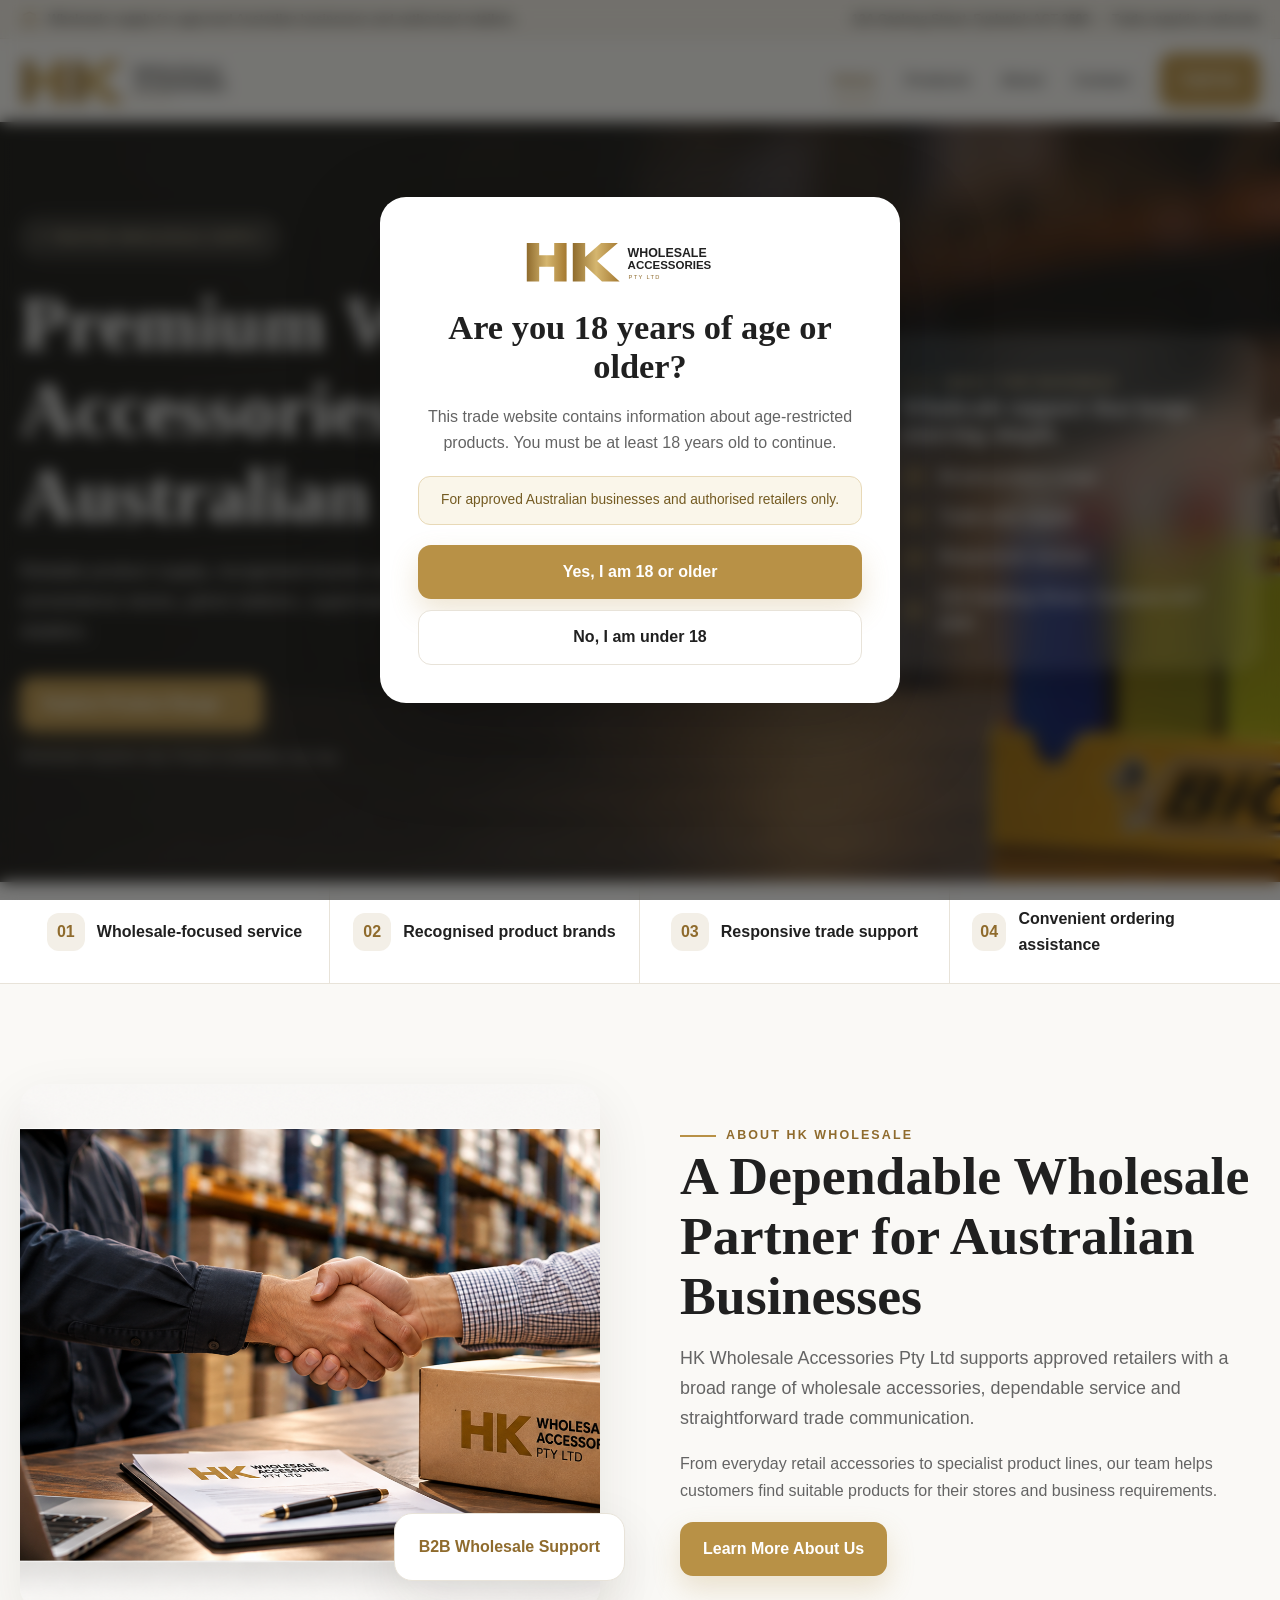
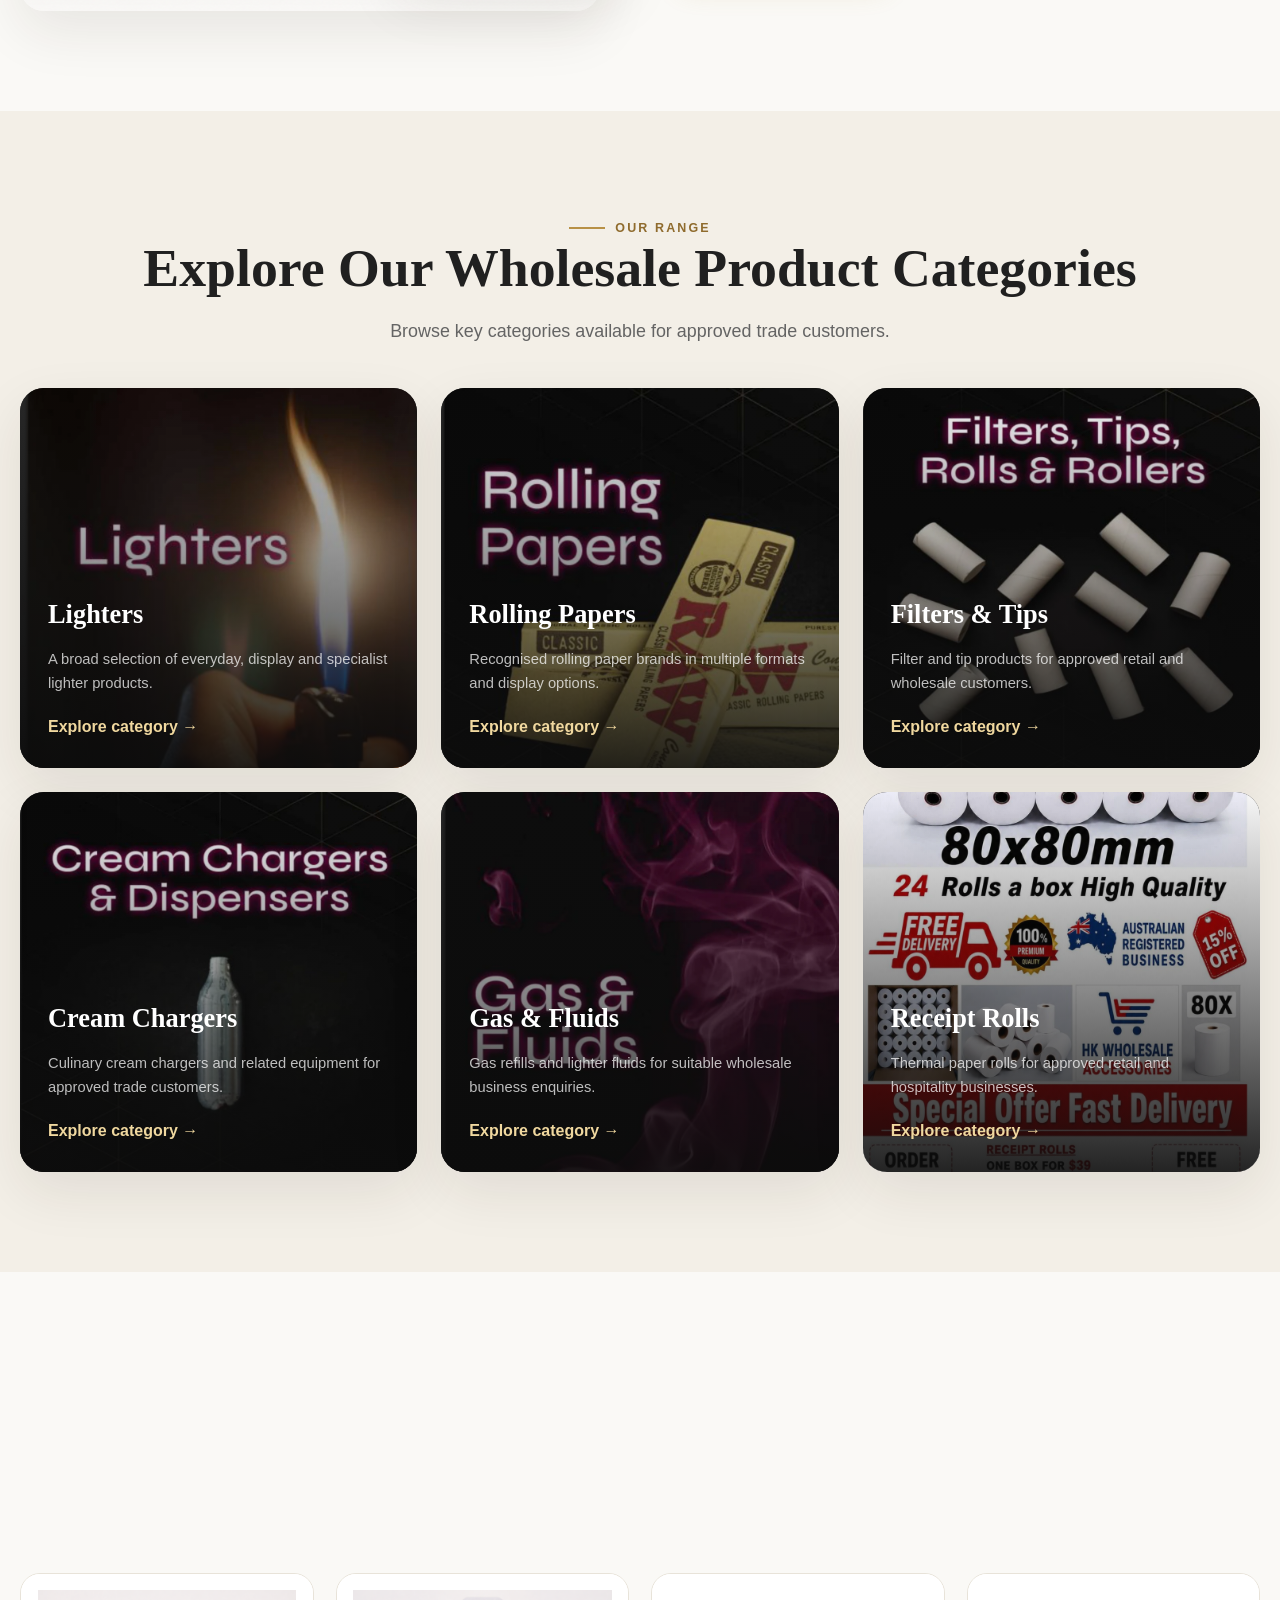
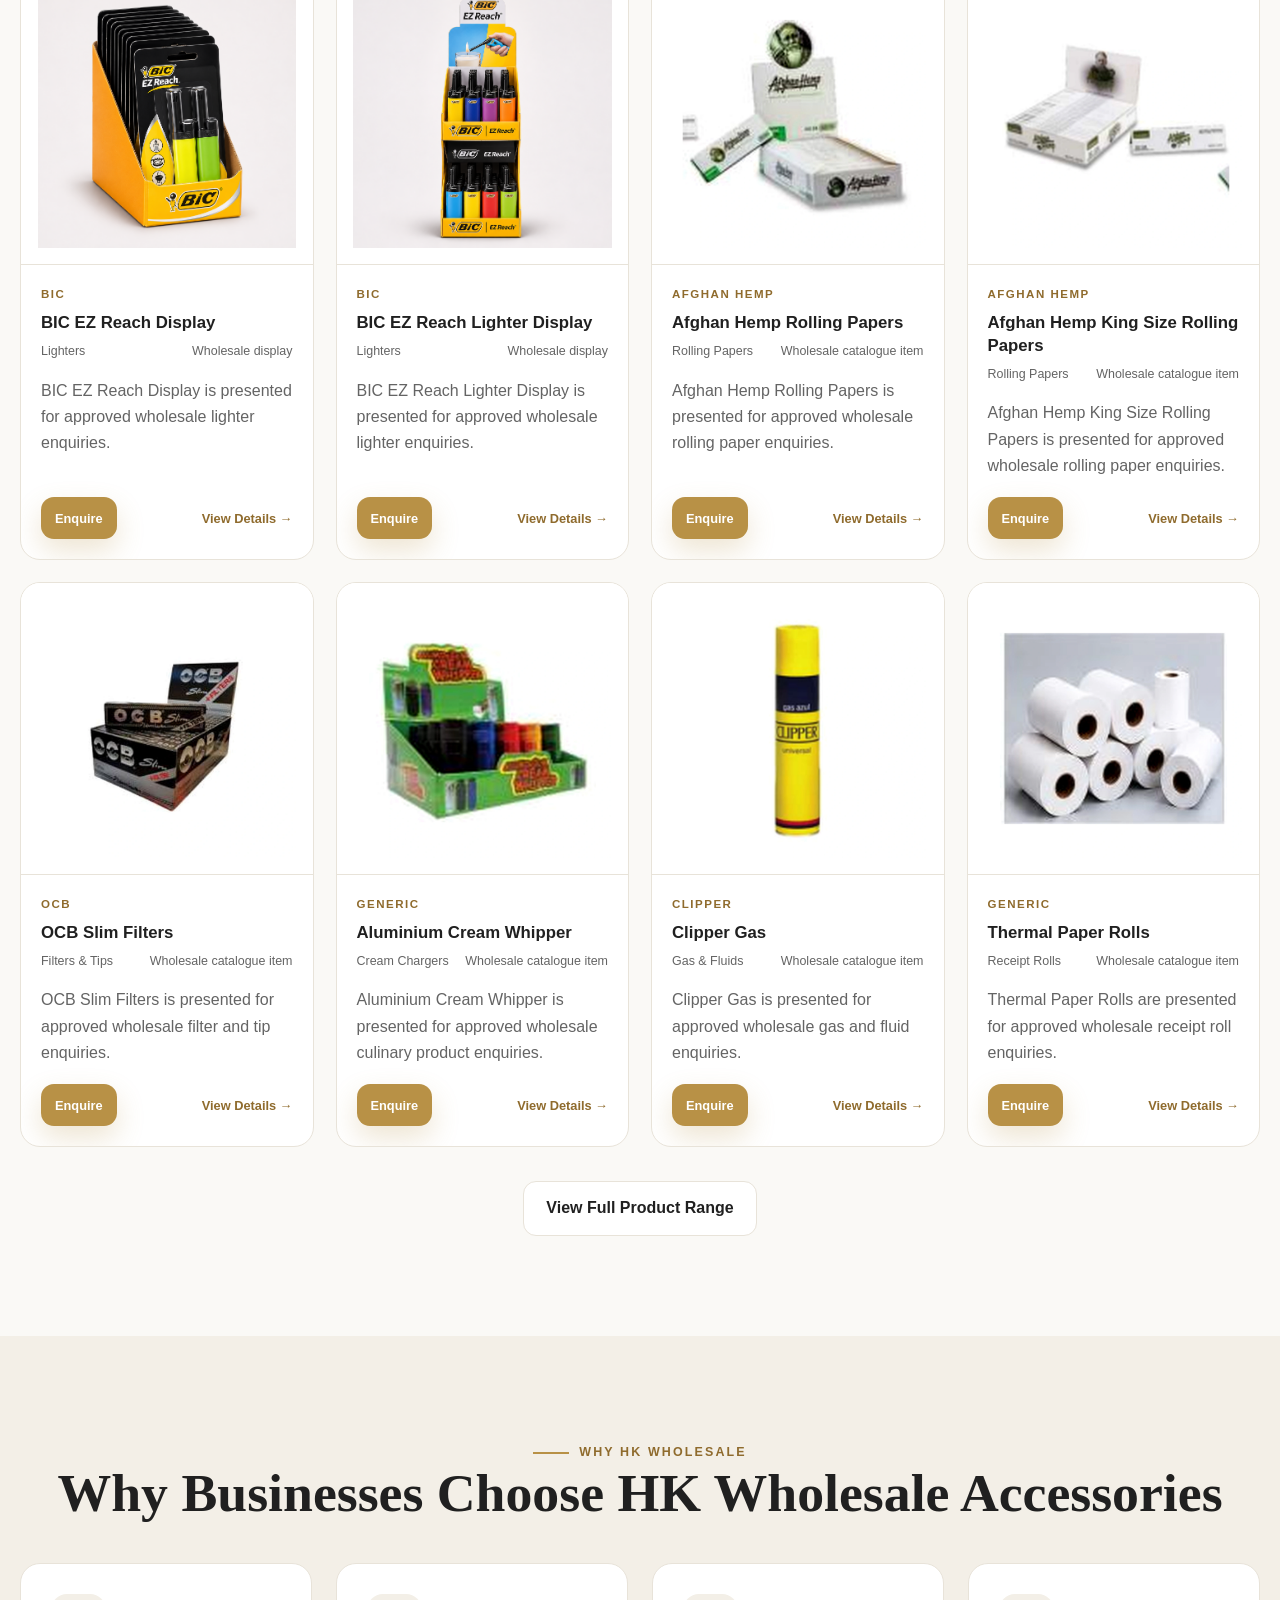
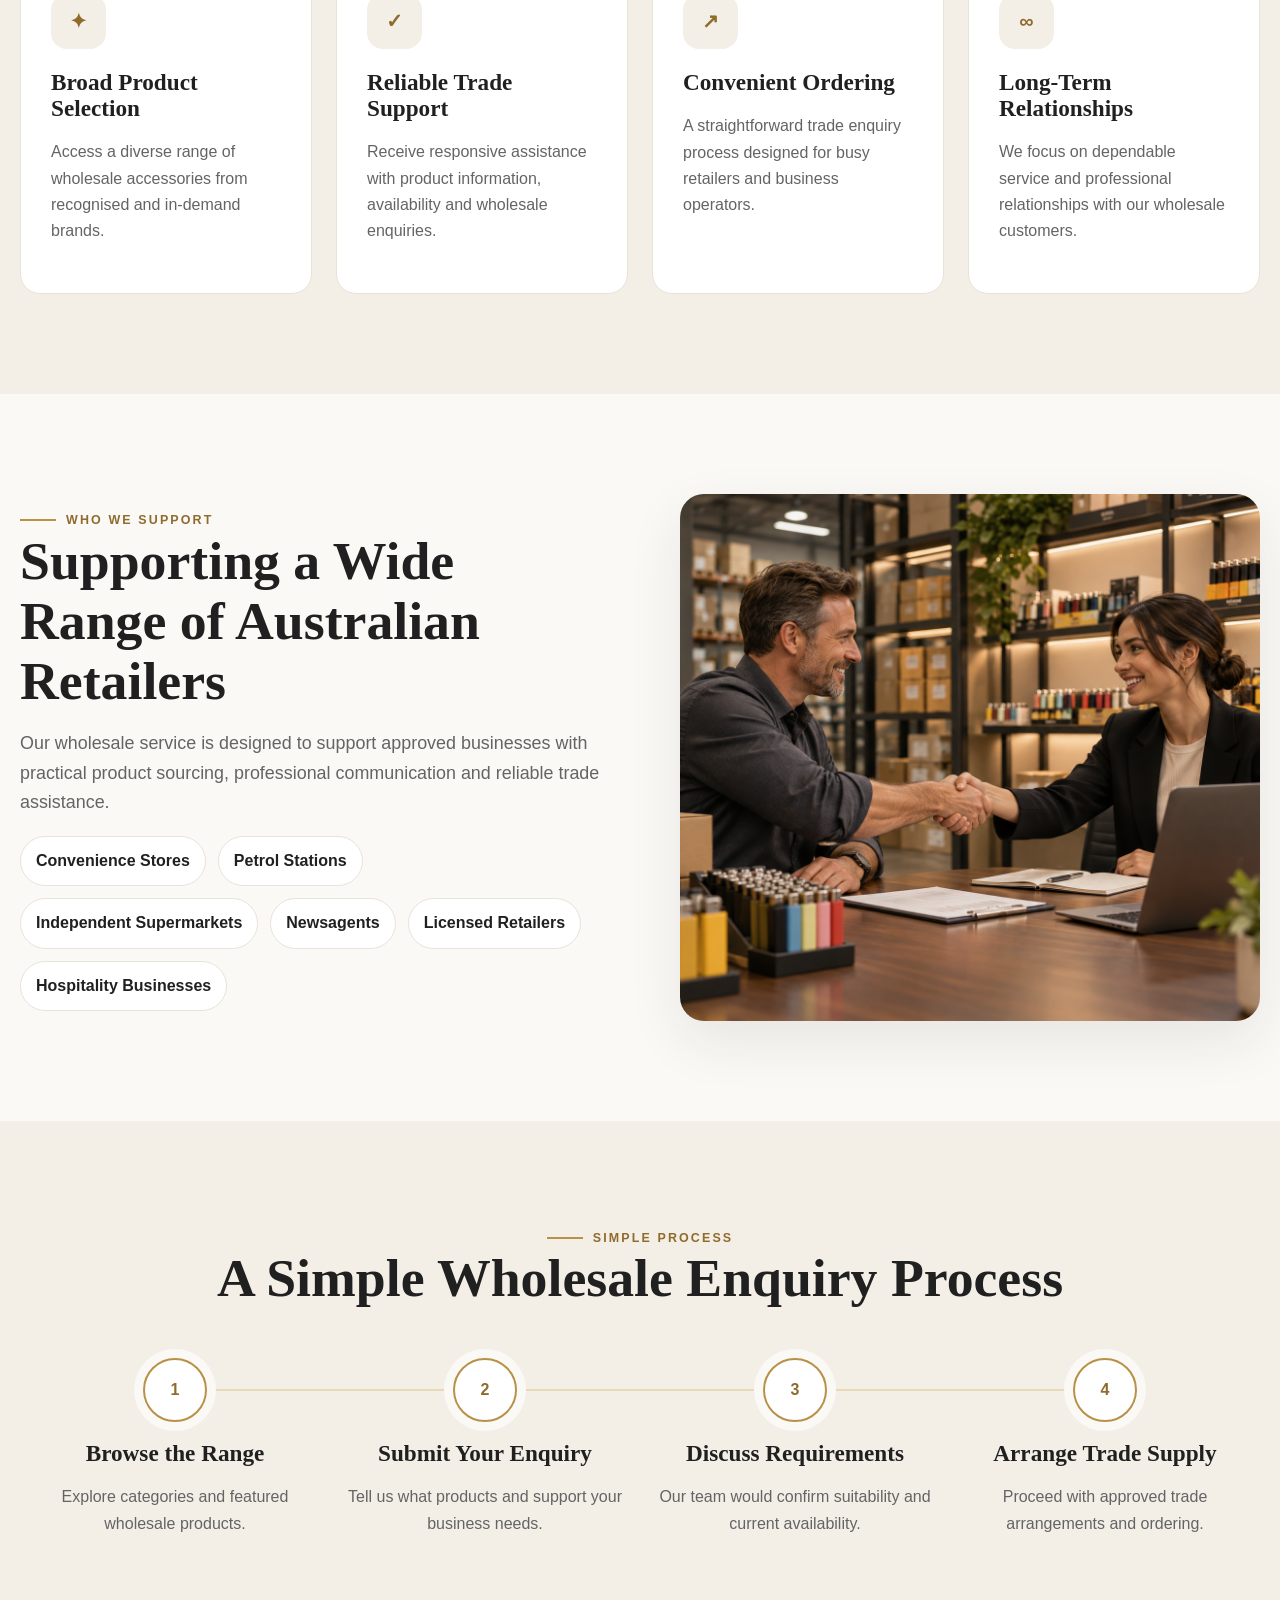
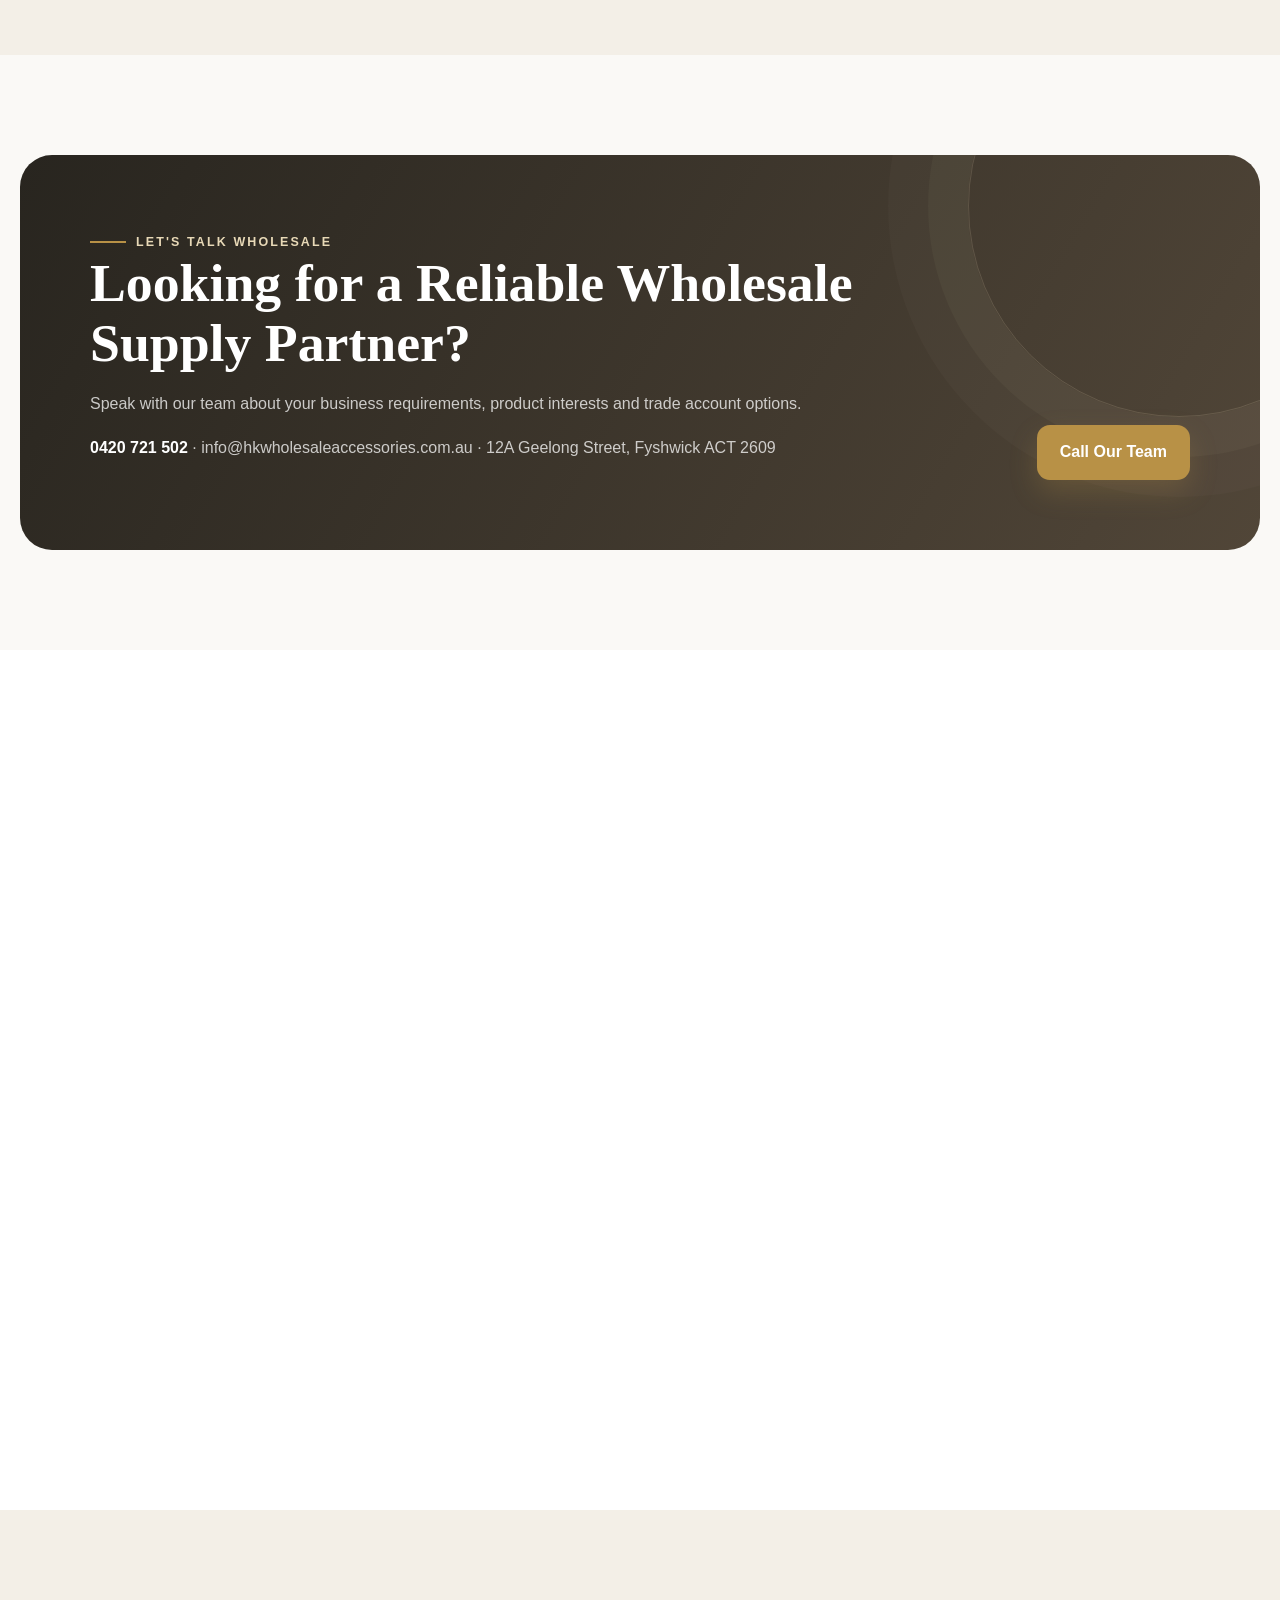
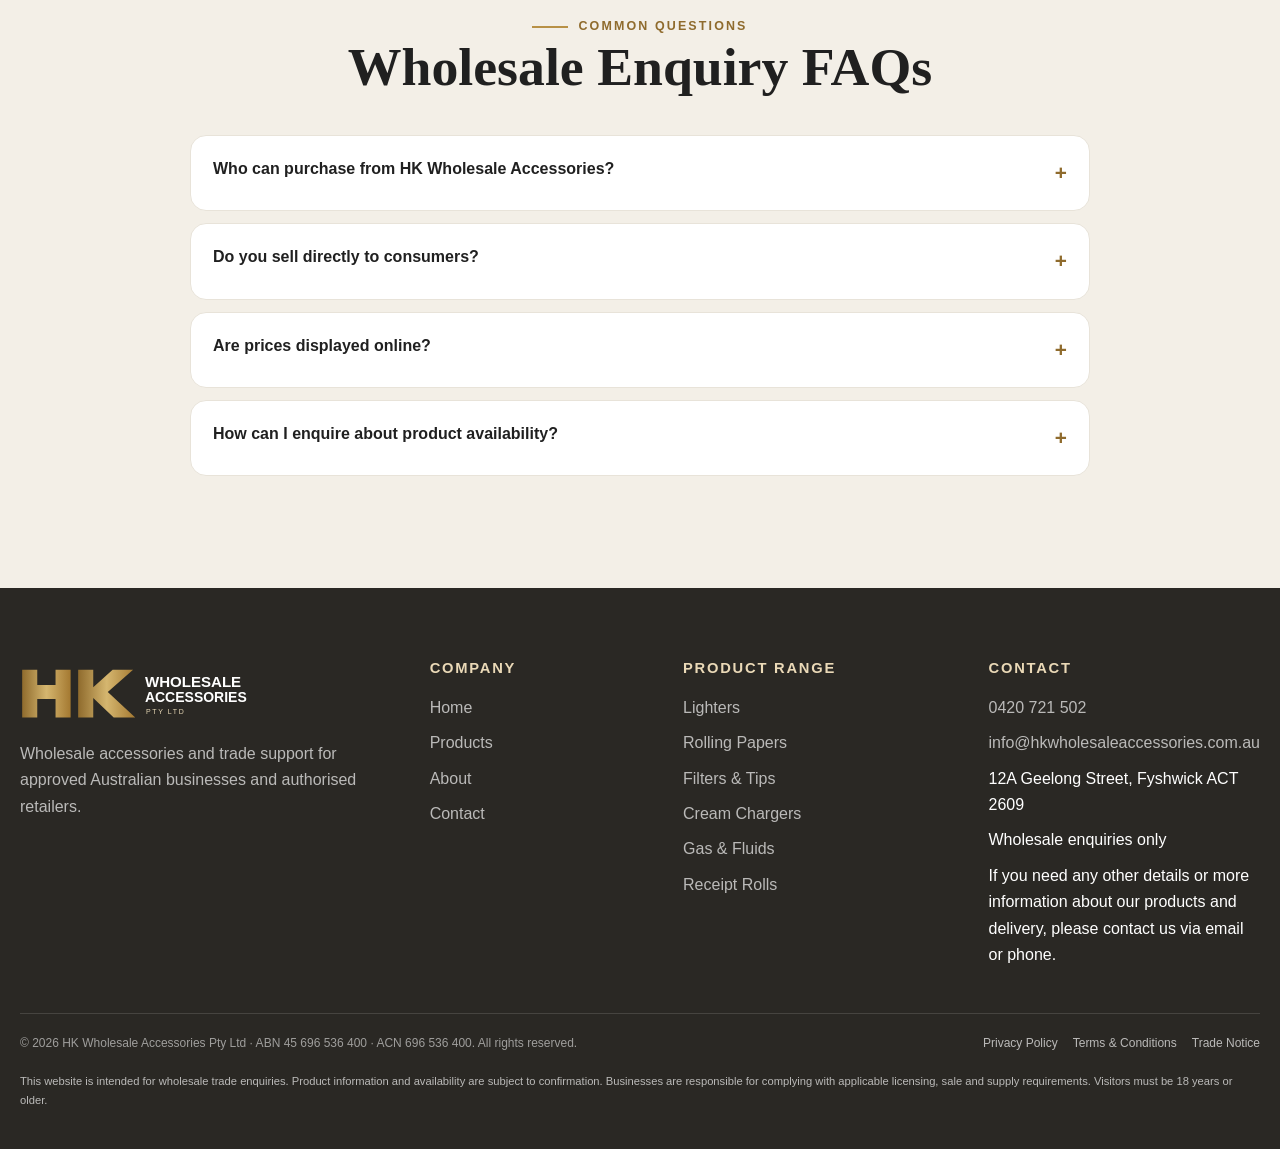
==== commit a4d1d83e: "Working contact form with PHP mail" ====
--- a/index.html
+++ b/index.html
@@ -18,7 +18,7 @@
 <section class="section"><div class="container split"><div class="reveal-left"><span class="section-kicker">Who we support</span><h2>Supporting a Wide Range of Australian Retailers</h2><p class="lead">Our wholesale service is designed to support approved businesses with practical product sourcing, professional communication and reliable trade assistance.</p><div class="retailer-pills"><span>Convenience Stores</span><span>Petrol Stations</span><span>Independent Supermarkets</span><span>Newsagents</span><span>Licensed Retailers</span><span>Hospitality Businesses</span></div></div><div class="image-stack reveal-right"><img loading="lazy" src="assets/images/business/business-partnership-handshake.png" alt="Wholesale supplier and retailer partnership handshake"></div></div></section>
 <section class="section cream-bg"><div class="container"><div class="text-center reveal"><span class="section-kicker">Simple process</span><h2>A Simple Wholesale Enquiry Process</h2></div><div class="steps" style="margin-top:50px"><div class="step reveal"><div class="step-num">1</div><h3>Browse the Range</h3><p>Explore categories and featured wholesale products.</p></div><div class="step reveal"><div class="step-num">2</div><h3>Submit Your Enquiry</h3><p>Tell us what products and support your business needs.</p></div><div class="step reveal"><div class="step-num">3</div><h3>Discuss Requirements</h3><p>Our team would confirm suitability and current availability.</p></div><div class="step reveal"><div class="step-num">4</div><h3>Arrange Trade Supply</h3><p>Proceed with approved trade arrangements and ordering.</p></div></div></div></section>
 <section class="section"><div class="container"><div class="cta reveal-scale"><div class="cta-row"><div><span class="section-kicker" style="color:#e8d9b7">Let's talk wholesale</span><h2>Looking for a Reliable Wholesale Supply Partner?</h2><p>Speak with our team about your business requirements, product interests and trade account options.</p><p><strong style="color:white"><a href="tel:0420721502">0420 721 502</a></strong> · <a href="mailto:info@hkwholesaleaccessories.com.au">info@hkwholesaleaccessories.com.au</a> · 12A Geelong Street, Fyshwick ACT 2609</p></div><div class="cta-actions"><a class="btn btn-primary" href="tel:0420721502">Call Our Team</a></div></div></div></div></section>
-<section class="section white-bg"><div class="container contact-grid"><div class="reveal-left"><span class="section-kicker">Contact</span><h2>Start a Trade Conversation</h2><p class="lead">Contact HK Wholesale Accessories for product information, current availability or trade account enquiries.</p><div class="contact-list"><div class="contact-item"><strong>Phone</strong><a href="tel:0420721502">0420 721 502</a></div><div class="contact-item"><strong>Email</strong><a href="mailto:info@hkwholesaleaccessories.com.au">info@hkwholesaleaccessories.com.au</a></div><div class="contact-item"><strong>Address</strong>12A Geelong Street, Fyshwick ACT 2609</div><div class="contact-item"><strong>Business hours</strong>Monday–Friday, 9:00am–5:00pm</div></div></div><form class="form-card enquiry-form reveal-right" data-success="Thank you. Your enquiry has been received."><h3>Send a Quick Enquiry</h3><div class="form-grid"><div class="field"><label for="home-name">Full Name *</label><input id="home-name" required><span class="error-text">Required.</span></div><div class="field"><label for="home-business">Business Name *</label><input id="home-business" required><span class="error-text">Required.</span></div><div class="field"><label for="home-email">Email Address *</label><input id="home-email" type="email" required><span class="error-text">Valid email required.</span></div><div class="field"><label for="home-phone">Phone Number *</label><input id="home-phone" required><span class="error-text">Required.</span></div><div class="field full"><label for="home-message">Message *</label><textarea id="home-message" required></textarea><span class="error-text">Required.</span></div></div><button class="btn btn-primary" type="submit">Send Enquiry</button><div class="form-status" role="status"></div></form></div></section>
+<section class="section white-bg"><div class="container contact-grid"><div class="reveal-left"><span class="section-kicker">Contact</span><h2>Start a Trade Conversation</h2><p class="lead">Contact HK Wholesale Accessories for product information, current availability or trade account enquiries.</p><div class="contact-list"><div class="contact-item"><strong>Phone</strong><a href="tel:0420721502">0420 721 502</a></div><div class="contact-item"><strong>Email</strong><a href="mailto:info@hkwholesaleaccessories.com.au">info@hkwholesaleaccessories.com.au</a></div><div class="contact-item"><strong>Address</strong>12A Geelong Street, Fyshwick ACT 2609</div><div class="contact-item"><strong>Business hours</strong>Monday–Friday, 9:00am–5:00pm</div></div></div><form class="form-card enquiry-form reveal-right" action="send-mail.php" method="post"><input type="hidden" name="website" value=""><input type="hidden" name="timestamp" value=""><input type="hidden" name="page_url" value=""><h3>Send a Quick Enquiry</h3><div class="form-grid"><div class="field"><label for="home-name">Full Name *</label><input id="home-name" name="name" required><span class="error-text">Required.</span></div><div class="field"><label for="home-business">Business Name *</label><input id="home-business" name="business" required><span class="error-text">Required.</span></div><div class="field"><label for="home-email">Email Address *</label><input id="home-email" type="email" name="email" required><span class="error-text">Valid email required.</span></div><div class="field"><label for="home-phone">Phone Number *</label><input id="home-phone" name="phone" required><span class="error-text">Required.</span></div><div class="field full"><label for="home-message">Message *</label><textarea id="home-message" name="message" required></textarea><span class="error-text">Required.</span></div></div><button class="btn btn-primary" type="submit">Send Enquiry</button><div class="form-status" role="status"></div></form></div></section>
 <section class="section cream-bg"><div class="container"><div class="text-center reveal"><span class="section-kicker">Common questions</span><h2>Wholesale Enquiry FAQs</h2></div><div class="faq" style="margin-top:38px"><div class="faq-item"><button class="faq-question" aria-expanded="false">Who can purchase from HK Wholesale Accessories?</button><div class="faq-answer"><p>Our wholesale service is intended for approved businesses, authorised retailers and suitable trade customers.</p></div></div><div class="faq-item"><button class="faq-question" aria-expanded="false">Do you sell directly to consumers?</button><div class="faq-answer"><p>No. This website is designed for wholesale and trade enquiries.</p></div></div><div class="faq-item"><button class="faq-question" aria-expanded="false">Are prices displayed online?</button><div class="faq-answer"><p>Wholesale prices are not displayed publicly. Contact our team for product and account information.</p></div></div><div class="faq-item"><button class="faq-question" aria-expanded="false">How can I enquire about product availability?</button><div class="faq-answer"><p>Browse the product range and use the trade enquiry button, call our team or email us.</p></div></div></div></div></section></main>
 
 <footer class="site-footer"><div class="container"><div class="footer-grid"><div class="footer-brand"><img src="assets/images/branding/hk-logo-light.svg" alt="HK Wholesale Accessories"><p>Wholesale accessories and trade support for approved Australian businesses and authorised retailers.</p></div><div><h3>Company</h3><div class="footer-links"><a href="index.html">Home</a><a href="products.html">Products</a><a href="about.html">About</a><a href="contact.html">Contact</a></div></div><div><h3>Product range</h3><div class="footer-links"><a href="products.html?category=lighters">Lighters</a><a href="products.html?category=rolling-papers">Rolling Papers</a><a href="products.html?category=filters-tips">Filters &amp; Tips</a><a href="products.html?category=cream-chargers">Cream Chargers</a><a href="products.html?category=gas-fluids">Gas &amp; Fluids</a><a href="products.html?category=receipt-rolls">Receipt Rolls</a></div></div><div><h3>Contact</h3><div class="footer-links"><a href="tel:0420721502">0420 721 502</a><a href="mailto:info@hkwholesaleaccessories.com.au">info@hkwholesaleaccessories.com.au</a><span>12A Geelong Street, Fyshwick ACT 2609</span><span>Wholesale enquiries only</span><span>If you need any other details or more information about our products and delivery, please contact us via email or phone.</span></div></div></div><div class="footer-bottom"><div>© 2026 HK Wholesale Accessories Pty Ltd · ABN 45 696 536 400 · ACN 696 536 400. All rights reserved.</div><div class="footer-legal"><a href="privacy-policy.html">Privacy Policy</a><a href="terms-and-conditions.html">Terms &amp; Conditions</a><a href="trade-notice.html">Trade Notice</a></div></div><p style="font-size:.7rem;margin-top:18px">This website is intended for wholesale trade enquiries. Product information and availability are subject to confirmation. Businesses are responsible for complying with applicable licensing, sale and supply requirements. Visitors must be 18 years or older.</p></div></footer><button class="back-top" type="button" aria-label="Back to top">↑</button>
